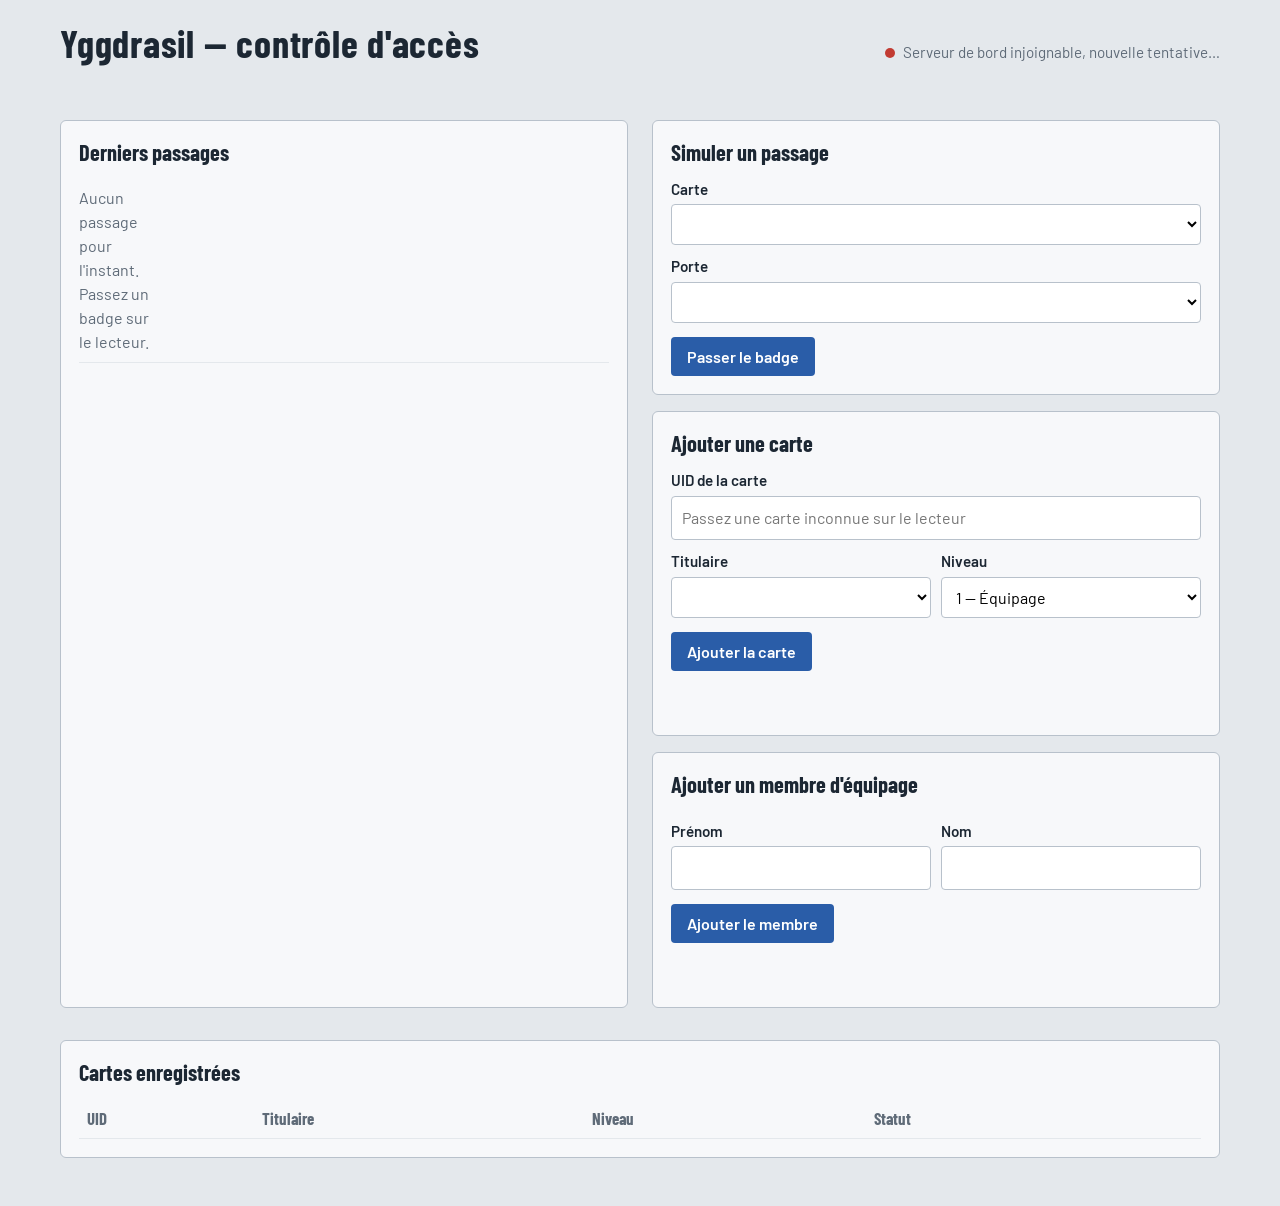
==== api/static/index.html @ 695cb859 "V1 contrôle d'accès : API, interface web, BDD, firmware ESP32 et README" ====
<!DOCTYPE html>
<html lang="fr">
<head>
<meta charset="UTF-8">
<meta name="viewport" content="width=device-width, initial-scale=1">
<title>Yggdrasil — Contrôle d'accès</title>
<link rel="preconnect" href="https://fonts.googleapis.com">
<link href="https://fonts.googleapis.com/css2?family=Barlow+Condensed:wght@500;700&family=Barlow:wght@400;500;600&display=swap" rel="stylesheet">
<style>
  /* Palette inspirée des cloisons d'un vaisseau : acier clair, marquages sombres */
  :root {
    --coque:   #E4E8EC;   /* fond */
    --panneau: #F7F8FA;   /* blocs */
    --encre:   #1C2733;   /* texte */
    --gris:    #5F6B78;   /* texte secondaire */
    --trait:   #B8C1CB;   /* bordures */
    --ok:      #2F8F5B;   /* accès autorisé */
    --ko:      #C23B32;   /* accès refusé */
    --accent:  #2A5DA8;   /* actions */
    --titre: "Barlow Condensed", "Arial Narrow", sans-serif;
    --texte: "Barlow", "Segoe UI", Roboto, sans-serif;
  }
  * { box-sizing: border-box; }
  body { margin: 0; background: var(--coque); color: var(--encre); font: 16px/1.5 var(--texte); }
  main { max-width: 1200px; margin: 0 auto; padding: 24px 20px 48px; }

  header { display: flex; justify-content: space-between; align-items: baseline; flex-wrap: wrap; gap: 8px; margin-bottom: 24px; }
  h1 { font: 700 2.4rem/1 var(--titre); margin: 0; letter-spacing: .02em; }
  h2 { font: 700 1.4rem/1.2 var(--titre); margin: 0 0 12px; }
  .liaison { color: var(--gris); font-size: .95rem; }
  .liaison::before { content: ""; display: inline-block; width: 10px; height: 10px; border-radius: 50%; margin-right: 8px; background: var(--ko); }
  .liaison.active::before { background: var(--ok); }

  /* ---- Les portes : l'élément central de la page ---- */
  .portes { display: grid; grid-template-columns: repeat(auto-fit, minmax(220px, 1fr)); gap: 16px; margin-bottom: 32px; }
  .porte {
    background: var(--panneau); border: 6px solid var(--trait); border-radius: 22px 22px 6px 6px;
    padding: 18px; min-height: 190px; display: flex; flex-direction: column;
    transition: border-color .2s, background-color .2s;
  }
  .porte .numero { font: 700 3.2rem/1 var(--titre); color: var(--trait); transition: color .2s; }
  .porte .nom { font: 700 1.3rem/1.2 var(--titre); margin-top: 6px; }
  .porte .zone { color: var(--gris); font-size: .95rem; }
  .porte .niveau { margin-top: auto; display: flex; gap: 6px; align-items: center; font-size: .9rem; color: var(--gris); }
  .pip { width: 12px; height: 12px; border: 2px solid var(--encre); border-radius: 2px; }
  .pip.plein { background: var(--encre); }
  .porte .message { min-height: 1.5em; font-weight: 600; margin-top: 8px; }
  .porte.ouverte { border-color: var(--ok); background: #E7F3EC; }
  .porte.ouverte .numero, .porte.ouverte .message { color: var(--ok); }
  .porte.refusee { border-color: var(--ko); background: #F8E6E4; }
  .porte.refusee .numero, .porte.refusee .message { color: var(--ko); }

  /* ---- Colonnes ---- */
  .colonnes { display: grid; grid-template-columns: 1fr 1fr; gap: 24px; margin-bottom: 32px; }
  @media (max-width: 800px) { .colonnes { grid-template-columns: 1fr; } }
  .bloc { background: var(--panneau); border: 1px solid var(--trait); border-radius: 6px; padding: 18px; }
  .bloc + .bloc { margin-top: 16px; }

  .flux { list-style: none; margin: 0; padding: 0; max-height: 420px; overflow-y: auto; }
  .flux li { display: grid; grid-template-columns: 70px 1fr; gap: 10px; padding: 8px 0; border-bottom: 1px solid var(--coque); }
  .flux .heure { color: var(--gris); font-variant-numeric: tabular-nums; }
  .flux .ok { color: var(--ok); font-weight: 600; }
  .flux .ko { color: var(--ko); font-weight: 600; }
  .vide { color: var(--gris); }

  label { display: block; font-weight: 600; font-size: .95rem; margin: 10px 0 4px; }
  input, select { width: 100%; padding: 9px 10px; font: inherit; border: 1px solid var(--trait); border-radius: 4px; background: #fff; }
  .ligne { display: grid; grid-template-columns: 1fr 1fr; gap: 10px; }
  button { margin-top: 14px; padding: 10px 16px; font: 600 1rem var(--texte); color: #fff; background: var(--accent); border: 0; border-radius: 4px; cursor: pointer; }
  button.secondaire { background: transparent; color: var(--accent); border: 1px solid var(--accent); margin: 0; padding: 5px 10px; font-size: .9rem; }
  button:focus-visible, input:focus-visible, select:focus-visible { outline: 3px solid var(--accent); outline-offset: 2px; }
  .nouvelle-carte { border-color: var(--accent); box-shadow: 0 0 0 3px #2A5DA833; }
  .retour { min-height: 1.5em; margin-top: 8px; font-size: .95rem; }

  table { width: 100%; border-collapse: collapse; }
  .tableau { overflow-x: auto; }
  th, td { text-align: left; padding: 10px 8px; border-bottom: 1px solid var(--coque); }
  th { font: 700 1.05rem var(--titre); color: var(--gris); }
  td.uid { font-variant-numeric: tabular-nums; letter-spacing: .05em; }
  .inactive { color: var(--ko); }

  @media (prefers-reduced-motion: reduce) { * { transition: none !important; } }
</style>
</head>
<body>
<main>
  <header>
    <h1>Yggdrasil — contrôle d'accès</h1>
    <span id="liaison" class="liaison">Liaison avec le serveur de bord…</span>
  </header>

  <section class="portes" id="portes" aria-label="Portes du vaisseau"></section>

  <div class="colonnes">
    <section class="bloc">
      <h2>Derniers passages</h2>
      <ul class="flux" id="flux"><li class="vide">Aucun passage pour l'instant. Passez un badge sur le lecteur.</li></ul>
    </section>

    <div>
      <section class="bloc">
        <h2>Simuler un passage</h2>
        <label for="sim-carte">Carte</label>
        <select id="sim-carte"></select>
        <label for="sim-porte">Porte</label>
        <select id="sim-porte"></select>
        <button id="btn-simuler">Passer le badge</button>
      </section>

      <section class="bloc" id="bloc-carte">
        <h2>Ajouter une carte</h2>
        <label for="carte-uid">UID de la carte</label>
        <input id="carte-uid" placeholder="Passez une carte inconnue sur le lecteur">
        <div class="ligne">
          <div>
            <label for="carte-user">Titulaire</label>
            <select id="carte-user"></select>
          </div>
          <div>
            <label for="carte-niveau">Niveau</label>
            <select id="carte-niveau">
              <option value="1">1 — Équipage</option>
              <option value="2">2 — Officier</option>
              <option value="3">3 — Commandement</option>
            </select>
          </div>
        </div>
        <button id="btn-carte">Ajouter la carte</button>
        <p class="retour" id="retour-carte"></p>
      </section>

      <section class="bloc">
        <h2>Ajouter un membre d'équipage</h2>
        <div class="ligne">
          <div><label for="user-prenom">Prénom</label><input id="user-prenom"></div>
          <div><label for="user-nom">Nom</label><input id="user-nom"></div>
        </div>
        <button id="btn-user">Ajouter le membre</button>
        <p class="retour" id="retour-user"></p>
      </section>
    </div>
  </div>

  <section class="bloc">
    <h2>Cartes enregistrées</h2>
    <div class="tableau">
      <table>
        <thead><tr><th>UID</th><th>Titulaire</th><th>Niveau</th><th>Statut</th><th></th></tr></thead>
        <tbody id="cartes"></tbody>
      </table>
    </div>
  </section>
</main>

<script>
// Traduction des motifs de refus renvoyés par l'API
const MOTIFS = {
  carte_inconnue: "Carte inconnue",
  carte_inactive: "Carte désactivée",
  niveau_insuffisant: "Niveau insuffisant",
};

const $ = (id) => document.getElementById(id);

// Évite d'injecter du HTML venant de la base (sécurité)
function esc(texte) {
  const div = document.createElement("div");
  div.textContent = texte ?? "";
  return div.innerHTML;
}

// Appel à l'API avec gestion des erreurs
async function api(url, options = {}) {
  const rep = await fetch(url, { headers: { "Content-Type": "application/json" }, ...options });
  const data = await rep.json().catch(() => ({}));
  if (!rep.ok) throw new Error(data.detail || "Erreur du serveur");
  return data;
}

// ---------------- Affichage ----------------
function afficherPortes(portes) {
  $("portes").innerHTML = portes.map((p) => {
    const pips = [1, 2, 3].map((n) => `<span class="pip ${n <= p.niveau_autorisation_requis ? "plein" : ""}"></span>`).join("");
    return `
      <article class="porte" id="porte-${p.id}">
        <span class="numero">${String(p.id).padStart(2, "0")}</span>
        <span class="nom">${esc(p.nom)}</span>
        <span class="zone">${esc(p.zone)}</span>
        <p class="message" aria-live="polite"></p>
        <span class="niveau">Niveau requis ${pips}</span>
      </article>`;
  }).join("");

  $("sim-porte").innerHTML = portes.map((p) => `<option value="${p.id}">${esc(p.nom)}</option>`).join("");
}

function afficherCartes(cartes) {
  $("cartes").innerHTML = cartes.length
    ? cartes.map((c) => `
      <tr>
        <td class="uid">${esc(c.uid)}</td>
        <td>${esc(c.prenom)} ${esc(c.nom)}</td>
        <td>${c.niveau}</td>
        <td class="${c.statut === "active" ? "" : "inactive"}">${c.statut === "active" ? "Active" : "Désactivée"}</td>
        <td><button class="secondaire" onclick="basculerCarte('${esc(c.uid)}', '${c.statut}')">
          ${c.statut === "active" ? "Désactiver" : "Réactiver"}</button></td>
      </tr>`).join("")
    : `<tr><td colspan="5" class="vide">Aucune carte. Passez un badge sur le lecteur pour l'enregistrer.</td></tr>`;

  $("sim-carte").innerHTML =
    cartes.map((c) => `<option value="${esc(c.uid)}">${esc(c.prenom)} ${esc(c.nom)} (niv. ${c.niveau})</option>`).join("") +
    `<option value="FFFFFFFF">Carte inconnue (test)</option>`;
}

function afficherUsers(users) {
  $("carte-user").innerHTML = users.map((u) => `<option value="${u.id}">${esc(u.prenom)} ${esc(u.nom)}</option>`).join("");
}

function ajouterAuFlux(ev) {
  const liste = $("flux");
  liste.querySelector(".vide")?.remove();
  const qui = ev.nom ? `${esc(ev.prenom)} ${esc(ev.nom)}` : `Carte ${esc(ev.uid)}`;
  const resultat = ev.autorise
    ? `<span class="ok">Entré</span>`
    : `<span class="ko">${MOTIFS[ev.motif] || "Refusé"}</span>`;
  const li = document.createElement("li");
  li.innerHTML = `<span class="heure">${ev.heure}</span><span>${qui} — ${esc(ev.porte)} : ${resultat}</span>`;
  liste.prepend(li);
}

// La porte passe au vert ou au rouge pendant 3 secondes
function animerPorte(ev) {
  const porte = $(`porte-${ev.porte_id}`);
  if (!porte) return;
  porte.classList.remove("ouverte", "refusee");
  porte.classList.add(ev.autorise ? "ouverte" : "refusee");
  porte.querySelector(".message").textContent = ev.autorise
    ? `Bienvenue ${ev.prenom} ${ev.nom}`
    : MOTIFS[ev.motif] || "Accès refusé";
  clearTimeout(porte.minuteur);
  porte.minuteur = setTimeout(() => {
    porte.classList.remove("ouverte", "refusee");
    porte.querySelector(".message").textContent = "";
  }, 3000);
}

// Une carte inconnue a été scannée : on prépare son enregistrement
function proposerNouvelleCarte(uid) {
  $("carte-uid").value = uid;
  $("bloc-carte").classList.add("nouvelle-carte");
  $("retour-carte").textContent = "Nouvelle carte détectée : choisissez son titulaire et son niveau.";
}

// ---------------- Chargement des données ----------------
async function charger() {
  const [portes, cartes, users, historique] = await Promise.all([
    api("/api/portes"), api("/api/cartes"), api("/api/users"), api("/api/historique"),
  ]);
  afficherPortes(portes);
  afficherCartes(cartes);
  afficherUsers(users);
  historique.slice().reverse().forEach(ajouterAuFlux);
}

async function rechargerCartes() {
  afficherCartes(await api("/api/cartes"));
}

// ---------------- Temps réel ----------------
function connecter() {
  const ws = new WebSocket(`ws://${location.host}/ws`);
  ws.onopen = () => { $("liaison").textContent = "Serveur de bord connecté"; $("liaison").classList.add("active"); };
  ws.onclose = () => {
    $("liaison").textContent = "Serveur de bord injoignable, nouvelle tentative…";
    $("liaison").classList.remove("active");
    setTimeout(connecter, 2000);
  };
  ws.onmessage = (message) => {
    const ev = JSON.parse(message.data);
    ajouterAuFlux(ev);
    animerPorte(ev);
    if (ev.motif === "carte_inconnue") proposerNouvelleCarte(ev.uid);
  };
}

// ---------------- Actions ----------------
$("btn-simuler").onclick = async () => {
  await api("/api/scan", {
    method: "POST",
    body: JSON.stringify({ uid: $("sim-carte").value, porte_id: Number($("sim-porte").value) }),
  });
  // Le résultat arrive par le WebSocket, comme pour un vrai badge
};

$("btn-carte").onclick = async () => {
  try {
    await api("/api/cartes", {
      method: "POST",
      body: JSON.stringify({
        uid: $("carte-uid").value.trim(),
        niveau: Number($("carte-niveau").value),
        id_user: Number($("carte-user").value),
      }),
    });
    $("retour-carte").textContent = "Carte ajoutée.";
    $("carte-uid").value = "";
    $("bloc-carte").classList.remove("nouvelle-carte");
    rechargerCartes();
  } catch (e) {
    $("retour-carte").textContent = e.message;
  }
};

$("btn-user").onclick = async () => {
  const prenom = $("user-prenom").value.trim();
  const nom = $("user-nom").value.trim();
  if (!prenom || !nom) { $("retour-user").textContent = "Renseignez le prénom et le nom."; return; }
  await api("/api/users", { method: "POST", body: JSON.stringify({ nom, prenom }) });
  $("retour-user").textContent = `${prenom} ${nom} ajouté à l'équipage.`;
  $("user-prenom").value = ""; $("user-nom").value = "";
  afficherUsers(await api("/api/users"));
};

async function basculerCarte(uid, statut) {
  await api(`/api/cartes/${uid}`, {
    method: "PATCH",
    body: JSON.stringify({ statut: statut === "active" ? "inactive" : "active" }),
  });
  rechargerCartes();
}

charger();
connecter();
</script>
</body>
</html>
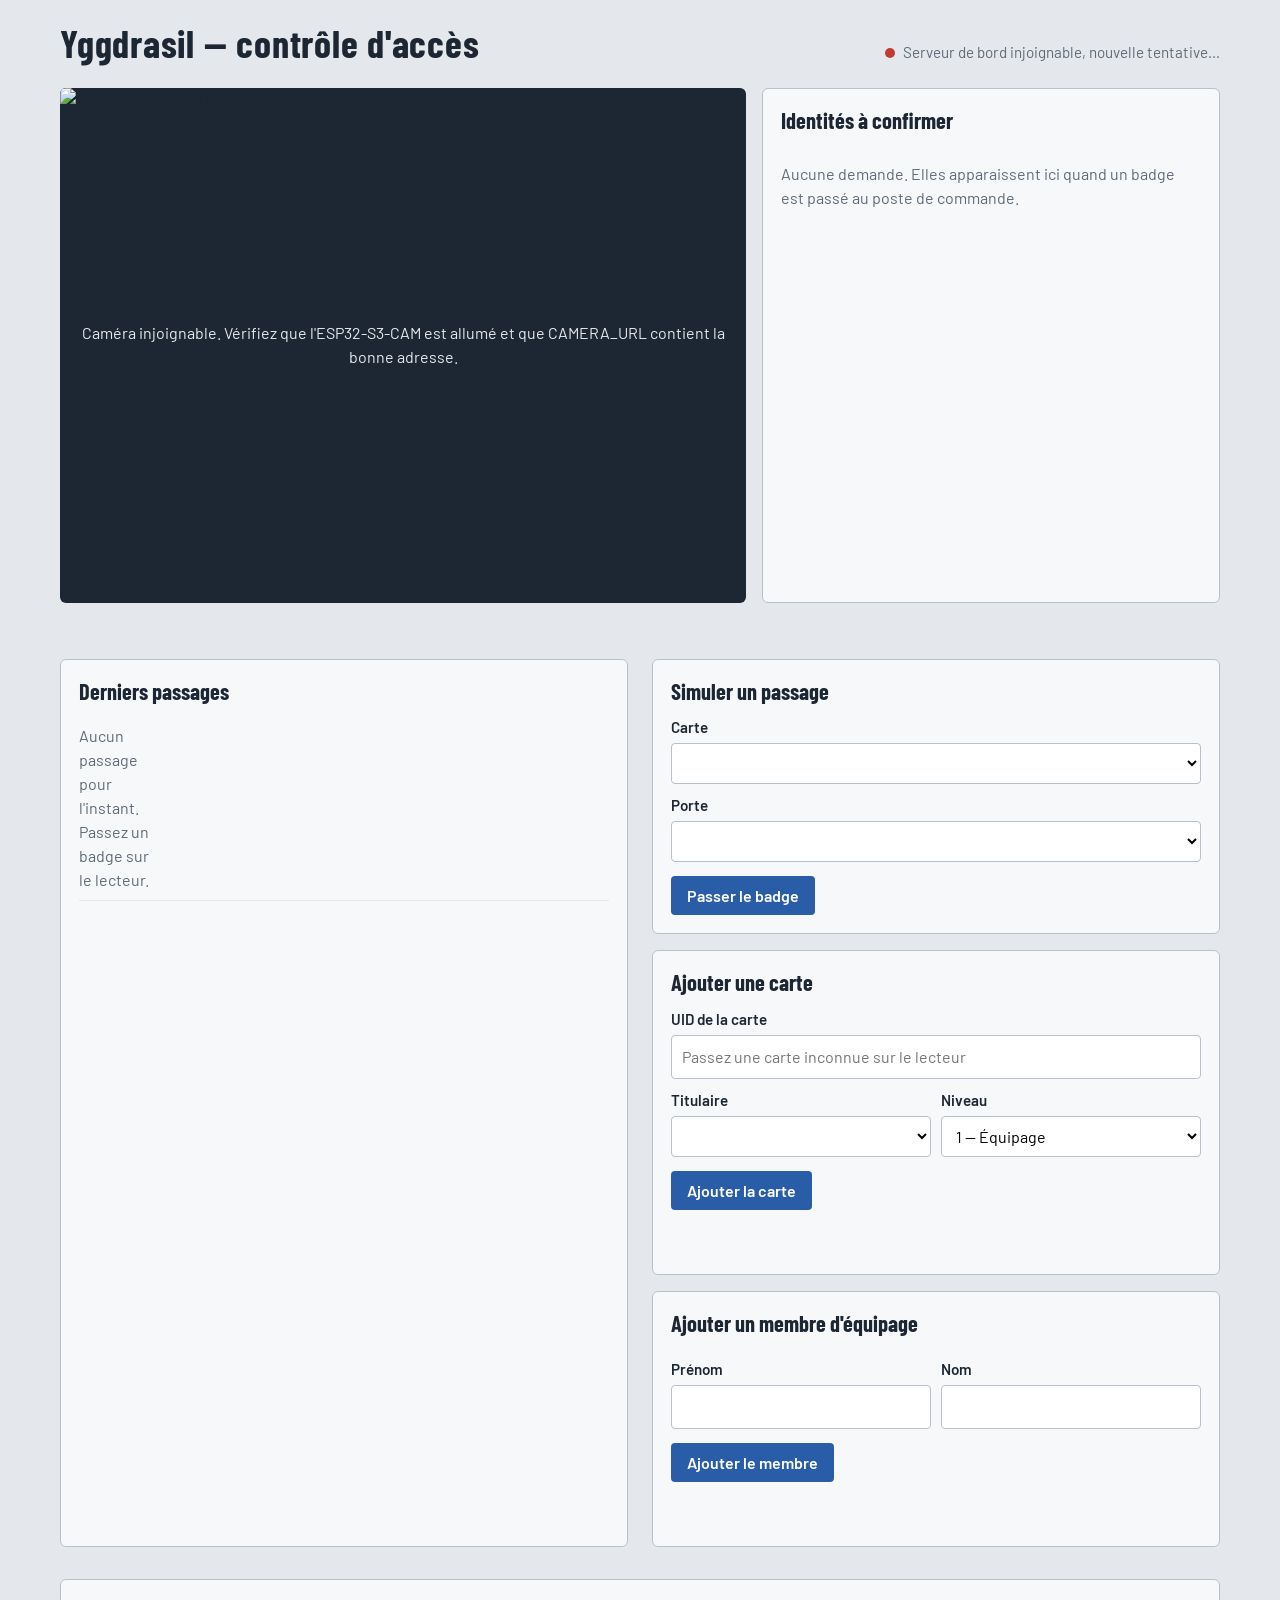
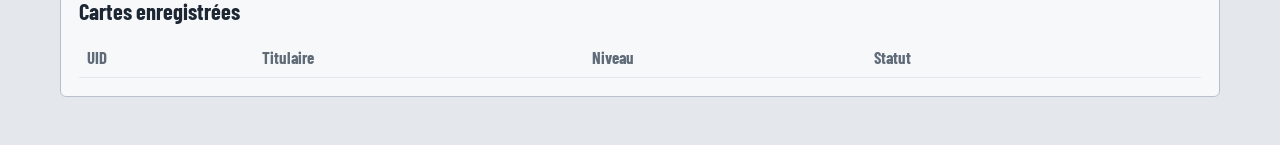
==== commit 6d81a454: "Validation manuelle au poste de commande, camera et delai de 30 s" ====
--- a/api/static/index.html
+++ b/api/static/index.html
@@ -50,6 +50,26 @@
   .porte.refusee { border-color: var(--ko); background: #F8E6E4; }
   .porte.refusee .numero, .porte.refusee .message { color: var(--ko); }
 
+  /* ---- Poste de vérification : caméra + demandes ---- */
+  .verification { display: grid; grid-template-columns: 3fr 2fr; gap: 16px; margin-bottom: 24px; }
+  @media (max-width: 800px) { .verification { grid-template-columns: 1fr; } }
+  .camera { position: relative; background: var(--encre); border-radius: 6px; overflow: hidden; aspect-ratio: 4 / 3; }
+  .camera img { width: 100%; height: 100%; object-fit: cover; display: block; }
+  .camera .hors-ligne { position: absolute; inset: 0; display: flex; align-items: center; justify-content: center;
+    text-align: center; padding: 20px; color: var(--coque); }
+  .camera .direct { position: absolute; top: 12px; left: 12px; padding: 2px 10px; border-radius: 4px;
+    background: var(--ko); color: #fff; font: 700 .9rem var(--titre); }
+  .demandes { display: flex; flex-direction: column; gap: 12px; }
+  .demande { border: 3px solid var(--accent); border-radius: 6px; padding: 14px; background: #fff; }
+  .demande .qui { font: 700 1.3rem/1.2 var(--titre); }
+  .demande .details { color: var(--gris); font-size: .95rem; }
+  .demande .choix { display: flex; gap: 10px; }
+  .demande .choix button { flex: 1; margin-top: 12px; }
+  button.valider { background: var(--ok); }
+  button.refuser { background: var(--ko); }
+  .porte.attente { border-color: var(--accent); }
+  .porte.attente .numero, .porte.attente .message { color: var(--accent); }
+
   /* ---- Colonnes ---- */
   .colonnes { display: grid; grid-template-columns: 1fr 1fr; gap: 24px; margin-bottom: 32px; }
   @media (max-width: 800px) { .colonnes { grid-template-columns: 1fr; } }
@@ -78,6 +98,7 @@
   th { font: 700 1.05rem var(--titre); color: var(--gris); }
   td.uid { font-variant-numeric: tabular-nums; letter-spacing: .05em; }
   .inactive { color: var(--ko); }
+  .niveau-carte { width: auto; padding: 4px 8px; }
 
   @media (prefers-reduced-motion: reduce) { * { transition: none !important; } }
 </style>
@@ -88,6 +109,18 @@
     <h1>Yggdrasil — contrôle d'accès</h1>
     <span id="liaison" class="liaison">Liaison avec le serveur de bord…</span>
   </header>
+
+  <div class="verification">
+    <section class="camera" aria-label="Caméra du poste de commande">
+      <img id="camera" alt="Vidéo en direct de la caméra">
+      <span class="direct" id="camera-direct" hidden>En direct</span>
+      <p class="hors-ligne" id="camera-hors-ligne">Caméra injoignable. Vérifiez que l'ESP32-S3-CAM est allumé et que CAMERA_URL contient la bonne adresse.</p>
+    </section>
+    <section class="bloc">
+      <h2>Identités à confirmer</h2>
+      <div class="demandes" id="demandes"><p class="vide">Aucune demande. Elles apparaissent ici quand un badge est passé au poste de commande.</p></div>
+    </section>
+  </div>
 
   <section class="portes" id="portes" aria-label="Portes du vaisseau"></section>
 
@@ -153,11 +186,16 @@
 </main>
 
 <script>
+// Adresse du flux vidéo de l'ESP32-S3-CAM (à adapter)
+const CAMERA_URL = "http://10.151.37.30:81/stream";
+
 // Traduction des motifs de refus renvoyés par l'API
 const MOTIFS = {
   carte_inconnue: "Carte inconnue",
   carte_inactive: "Carte désactivée",
   niveau_insuffisant: "Niveau insuffisant",
+  refuse_operateur: "Refusé par l'opérateur",
+  delai_depasse: "Délai de validation dépassé",
 };
 
 const $ = (id) => document.getElementById(id);
@@ -200,7 +238,12 @@
       <tr>
         <td class="uid">${esc(c.uid)}</td>
         <td>${esc(c.prenom)} ${esc(c.nom)}</td>
-        <td>${c.niveau}</td>
+        <td>
+          <select class="niveau-carte" aria-label="Niveau de la carte ${esc(c.uid)}"
+                  onchange="changerNiveau('${esc(c.uid)}', this.value)">
+            ${[1, 2, 3].map((n) => `<option value="${n}" ${n === c.niveau ? "selected" : ""}>${n}</option>`).join("")}
+          </select>
+        </td>
         <td class="${c.statut === "active" ? "" : "inactive"}">${c.statut === "active" ? "Active" : "Désactivée"}</td>
         <td><button class="secondaire" onclick="basculerCarte('${esc(c.uid)}', '${c.statut}')">
           ${c.statut === "active" ? "Désactiver" : "Réactiver"}</button></td>
@@ -232,7 +275,7 @@
 function animerPorte(ev) {
   const porte = $(`porte-${ev.porte_id}`);
   if (!porte) return;
-  porte.classList.remove("ouverte", "refusee");
+  porte.classList.remove("ouverte", "refusee", "attente");
   porte.classList.add(ev.autorise ? "ouverte" : "refusee");
   porte.querySelector(".message").textContent = ev.autorise
     ? `Bienvenue ${ev.prenom} ${ev.nom}`
@@ -244,6 +287,69 @@
   }, 3000);
 }
 
+// ---------------- Validation manuelle ----------------
+function afficherDemande(d) {
+  const liste = $("demandes");
+  liste.querySelector(".vide")?.remove();
+  const bloc = document.createElement("article");
+  bloc.className = "demande";
+  bloc.id = `demande-${d.id}`;
+  bloc.innerHTML = `
+    <span class="qui">${esc(d.prenom)} ${esc(d.nom)}</span>
+    <p class="details">${esc(d.porte)} · carte ${esc(d.uid)} · niveau ${d.niveau} · ${d.heure}</p>
+    <p class="details">Comparez le visage à la caméra avant de décider.
+      Refus automatique dans <strong class="compte">${d.restant}</strong> s.</p>
+    <div class="choix">
+      <button class="valider" onclick="decider(${d.id}, true)">Valider</button>
+      <button class="refuser" onclick="decider(${d.id}, false)">Refuser</button>
+    </div>`;
+  liste.append(bloc);
+
+  // Compte à rebours affiché (le refus automatique est décidé par l'API)
+  let restant = d.restant;
+  bloc.minuteur = setInterval(() => {
+    restant = Math.max(0, restant - 1);
+    bloc.querySelector(".compte").textContent = restant;
+  }, 1000);
+
+  // La porte concernée passe en attente
+  const porte = $(`porte-${d.porte_id}`);
+  if (porte) {
+    clearTimeout(porte.minuteur);
+    porte.classList.remove("ouverte", "refusee");
+    porte.classList.add("attente");
+    porte.querySelector(".message").textContent = `En attente : ${d.prenom} ${d.nom}`;
+  }
+}
+
+function retirerDemande(id) {
+  const bloc = $(`demande-${id}`);
+  if (bloc) { clearInterval(bloc.minuteur); bloc.remove(); }
+  if (!$("demandes").children.length) {
+    $("demandes").innerHTML = `<p class="vide">Aucune demande. Elles apparaissent ici quand un badge est passé au poste de commande.</p>`;
+  }
+}
+
+async function decider(id, valide) {
+  try {
+    await api(`/api/demandes/${id}/decision`, { method: "POST", body: JSON.stringify({ valide }) });
+  } catch (e) {
+    retirerDemande(id);  // déjà traitée ailleurs
+  }
+}
+
+// ---------------- Caméra ----------------
+function demarrerCamera() {
+  const img = $("camera");
+  img.onload = () => { $("camera-hors-ligne").hidden = true; $("camera-direct").hidden = false; };
+  img.onerror = () => {
+    $("camera-hors-ligne").hidden = false;
+    $("camera-direct").hidden = true;
+    setTimeout(() => { img.src = `${CAMERA_URL}?t=${Date.now()}`; }, 5000);  // nouvel essai
+  };
+  img.src = CAMERA_URL;
+}
+
 // Une carte inconnue a été scannée : on prépare son enregistrement
 function proposerNouvelleCarte(uid) {
   $("carte-uid").value = uid;
@@ -253,13 +359,14 @@
 
 // ---------------- Chargement des données ----------------
 async function charger() {
-  const [portes, cartes, users, historique] = await Promise.all([
-    api("/api/portes"), api("/api/cartes"), api("/api/users"), api("/api/historique"),
+  const [portes, cartes, users, historique, enAttente] = await Promise.all([
+    api("/api/portes"), api("/api/cartes"), api("/api/users"), api("/api/historique"), api("/api/demandes"),
   ]);
   afficherPortes(portes);
   afficherCartes(cartes);
   afficherUsers(users);
   historique.slice().reverse().forEach(ajouterAuFlux);
+  enAttente.forEach(afficherDemande);
 }
 
 async function rechargerCartes() {
@@ -277,6 +384,8 @@
   };
   ws.onmessage = (message) => {
     const ev = JSON.parse(message.data);
+    if (ev.type === "validation") return afficherDemande(ev);
+    if (ev.type === "validation_traitee") return retirerDemande(ev.id);
     ajouterAuFlux(ev);
     animerPorte(ev);
     if (ev.motif === "carte_inconnue") proposerNouvelleCarte(ev.uid);
@@ -321,6 +430,15 @@
   afficherUsers(await api("/api/users"));
 };
 
+// Changer le niveau d'une carte directement depuis le tableau
+async function changerNiveau(uid, niveau) {
+  await api(`/api/cartes/${uid}`, {
+    method: "PATCH",
+    body: JSON.stringify({ niveau: Number(niveau) }),
+  });
+  rechargerCartes();
+}
+
 async function basculerCarte(uid, statut) {
   await api(`/api/cartes/${uid}`, {
     method: "PATCH",
@@ -331,6 +449,7 @@
 
 charger();
 connecter();
+demarrerCamera();
 </script>
 </body>
 </html>
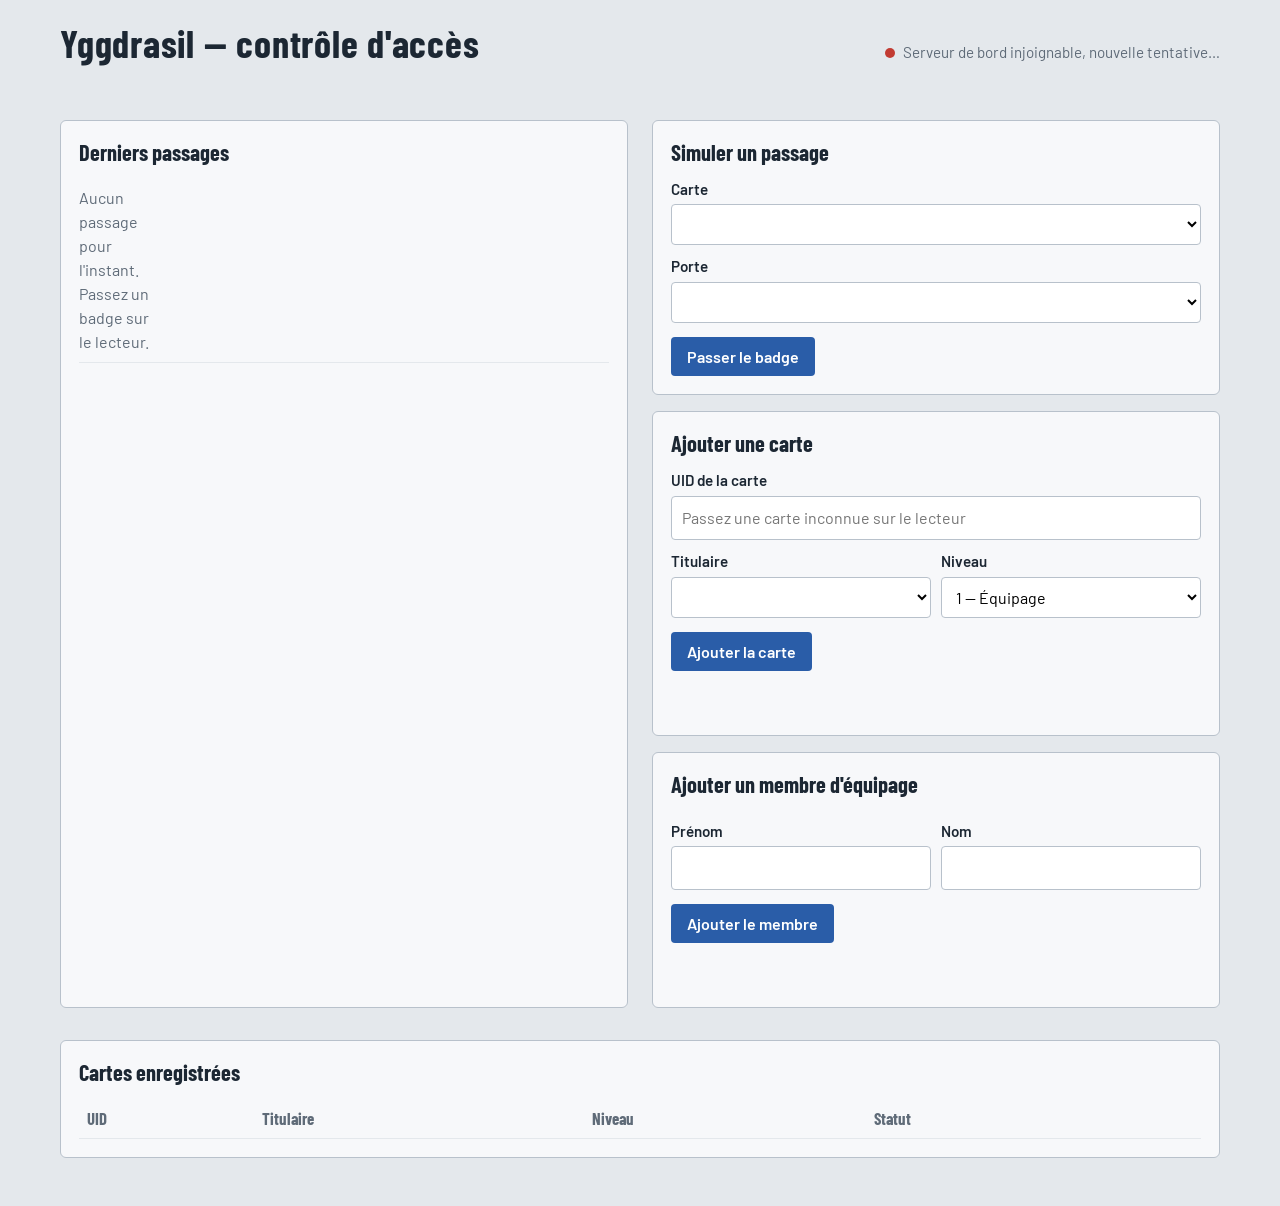
==== commit 299f55bd: "Téléchargement de code de Hamed pour integré mon code au siens." ====
--- a/api/static/index.html
+++ b/api/static/index.html
@@ -50,26 +50,6 @@
   .porte.refusee { border-color: var(--ko); background: #F8E6E4; }
   .porte.refusee .numero, .porte.refusee .message { color: var(--ko); }
 
-  /* ---- Poste de vérification : caméra + demandes ---- */
-  .verification { display: grid; grid-template-columns: 3fr 2fr; gap: 16px; margin-bottom: 24px; }
-  @media (max-width: 800px) { .verification { grid-template-columns: 1fr; } }
-  .camera { position: relative; background: var(--encre); border-radius: 6px; overflow: hidden; aspect-ratio: 4 / 3; }
-  .camera img { width: 100%; height: 100%; object-fit: cover; display: block; }
-  .camera .hors-ligne { position: absolute; inset: 0; display: flex; align-items: center; justify-content: center;
-    text-align: center; padding: 20px; color: var(--coque); }
-  .camera .direct { position: absolute; top: 12px; left: 12px; padding: 2px 10px; border-radius: 4px;
-    background: var(--ko); color: #fff; font: 700 .9rem var(--titre); }
-  .demandes { display: flex; flex-direction: column; gap: 12px; }
-  .demande { border: 3px solid var(--accent); border-radius: 6px; padding: 14px; background: #fff; }
-  .demande .qui { font: 700 1.3rem/1.2 var(--titre); }
-  .demande .details { color: var(--gris); font-size: .95rem; }
-  .demande .choix { display: flex; gap: 10px; }
-  .demande .choix button { flex: 1; margin-top: 12px; }
-  button.valider { background: var(--ok); }
-  button.refuser { background: var(--ko); }
-  .porte.attente { border-color: var(--accent); }
-  .porte.attente .numero, .porte.attente .message { color: var(--accent); }
-
   /* ---- Colonnes ---- */
   .colonnes { display: grid; grid-template-columns: 1fr 1fr; gap: 24px; margin-bottom: 32px; }
   @media (max-width: 800px) { .colonnes { grid-template-columns: 1fr; } }
@@ -98,7 +78,6 @@
   th { font: 700 1.05rem var(--titre); color: var(--gris); }
   td.uid { font-variant-numeric: tabular-nums; letter-spacing: .05em; }
   .inactive { color: var(--ko); }
-  .niveau-carte { width: auto; padding: 4px 8px; }
 
   @media (prefers-reduced-motion: reduce) { * { transition: none !important; } }
 </style>
@@ -109,18 +88,6 @@
     <h1>Yggdrasil — contrôle d'accès</h1>
     <span id="liaison" class="liaison">Liaison avec le serveur de bord…</span>
   </header>
-
-  <div class="verification">
-    <section class="camera" aria-label="Caméra du poste de commande">
-      <img id="camera" alt="Vidéo en direct de la caméra">
-      <span class="direct" id="camera-direct" hidden>En direct</span>
-      <p class="hors-ligne" id="camera-hors-ligne">Caméra injoignable. Vérifiez que l'ESP32-S3-CAM est allumé et que CAMERA_URL contient la bonne adresse.</p>
-    </section>
-    <section class="bloc">
-      <h2>Identités à confirmer</h2>
-      <div class="demandes" id="demandes"><p class="vide">Aucune demande. Elles apparaissent ici quand un badge est passé au poste de commande.</p></div>
-    </section>
-  </div>
 
   <section class="portes" id="portes" aria-label="Portes du vaisseau"></section>
 
@@ -186,16 +153,11 @@
 </main>
 
 <script>
-// Adresse du flux vidéo de l'ESP32-S3-CAM (à adapter)
-const CAMERA_URL = "http://10.151.37.30:81/stream";
-
 // Traduction des motifs de refus renvoyés par l'API
 const MOTIFS = {
   carte_inconnue: "Carte inconnue",
   carte_inactive: "Carte désactivée",
   niveau_insuffisant: "Niveau insuffisant",
-  refuse_operateur: "Refusé par l'opérateur",
-  delai_depasse: "Délai de validation dépassé",
 };
 
 const $ = (id) => document.getElementById(id);
@@ -238,12 +200,7 @@
       <tr>
         <td class="uid">${esc(c.uid)}</td>
         <td>${esc(c.prenom)} ${esc(c.nom)}</td>
-        <td>
-          <select class="niveau-carte" aria-label="Niveau de la carte ${esc(c.uid)}"
-                  onchange="changerNiveau('${esc(c.uid)}', this.value)">
-            ${[1, 2, 3].map((n) => `<option value="${n}" ${n === c.niveau ? "selected" : ""}>${n}</option>`).join("")}
-          </select>
-        </td>
+        <td>${c.niveau}</td>
         <td class="${c.statut === "active" ? "" : "inactive"}">${c.statut === "active" ? "Active" : "Désactivée"}</td>
         <td><button class="secondaire" onclick="basculerCarte('${esc(c.uid)}', '${c.statut}')">
           ${c.statut === "active" ? "Désactiver" : "Réactiver"}</button></td>
@@ -275,7 +232,7 @@
 function animerPorte(ev) {
   const porte = $(`porte-${ev.porte_id}`);
   if (!porte) return;
-  porte.classList.remove("ouverte", "refusee", "attente");
+  porte.classList.remove("ouverte", "refusee");
   porte.classList.add(ev.autorise ? "ouverte" : "refusee");
   porte.querySelector(".message").textContent = ev.autorise
     ? `Bienvenue ${ev.prenom} ${ev.nom}`
@@ -287,69 +244,6 @@
   }, 3000);
 }
 
-// ---------------- Validation manuelle ----------------
-function afficherDemande(d) {
-  const liste = $("demandes");
-  liste.querySelector(".vide")?.remove();
-  const bloc = document.createElement("article");
-  bloc.className = "demande";
-  bloc.id = `demande-${d.id}`;
-  bloc.innerHTML = `
-    <span class="qui">${esc(d.prenom)} ${esc(d.nom)}</span>
-    <p class="details">${esc(d.porte)} · carte ${esc(d.uid)} · niveau ${d.niveau} · ${d.heure}</p>
-    <p class="details">Comparez le visage à la caméra avant de décider.
-      Refus automatique dans <strong class="compte">${d.restant}</strong> s.</p>
-    <div class="choix">
-      <button class="valider" onclick="decider(${d.id}, true)">Valider</button>
-      <button class="refuser" onclick="decider(${d.id}, false)">Refuser</button>
-    </div>`;
-  liste.append(bloc);
-
-  // Compte à rebours affiché (le refus automatique est décidé par l'API)
-  let restant = d.restant;
-  bloc.minuteur = setInterval(() => {
-    restant = Math.max(0, restant - 1);
-    bloc.querySelector(".compte").textContent = restant;
-  }, 1000);
-
-  // La porte concernée passe en attente
-  const porte = $(`porte-${d.porte_id}`);
-  if (porte) {
-    clearTimeout(porte.minuteur);
-    porte.classList.remove("ouverte", "refusee");
-    porte.classList.add("attente");
-    porte.querySelector(".message").textContent = `En attente : ${d.prenom} ${d.nom}`;
-  }
-}
-
-function retirerDemande(id) {
-  const bloc = $(`demande-${id}`);
-  if (bloc) { clearInterval(bloc.minuteur); bloc.remove(); }
-  if (!$("demandes").children.length) {
-    $("demandes").innerHTML = `<p class="vide">Aucune demande. Elles apparaissent ici quand un badge est passé au poste de commande.</p>`;
-  }
-}
-
-async function decider(id, valide) {
-  try {
-    await api(`/api/demandes/${id}/decision`, { method: "POST", body: JSON.stringify({ valide }) });
-  } catch (e) {
-    retirerDemande(id);  // déjà traitée ailleurs
-  }
-}
-
-// ---------------- Caméra ----------------
-function demarrerCamera() {
-  const img = $("camera");
-  img.onload = () => { $("camera-hors-ligne").hidden = true; $("camera-direct").hidden = false; };
-  img.onerror = () => {
-    $("camera-hors-ligne").hidden = false;
-    $("camera-direct").hidden = true;
-    setTimeout(() => { img.src = `${CAMERA_URL}?t=${Date.now()}`; }, 5000);  // nouvel essai
-  };
-  img.src = CAMERA_URL;
-}
-
 // Une carte inconnue a été scannée : on prépare son enregistrement
 function proposerNouvelleCarte(uid) {
   $("carte-uid").value = uid;
@@ -359,14 +253,13 @@
 
 // ---------------- Chargement des données ----------------
 async function charger() {
-  const [portes, cartes, users, historique, enAttente] = await Promise.all([
-    api("/api/portes"), api("/api/cartes"), api("/api/users"), api("/api/historique"), api("/api/demandes"),
+  const [portes, cartes, users, historique] = await Promise.all([
+    api("/api/portes"), api("/api/cartes"), api("/api/users"), api("/api/historique"),
   ]);
   afficherPortes(portes);
   afficherCartes(cartes);
   afficherUsers(users);
   historique.slice().reverse().forEach(ajouterAuFlux);
-  enAttente.forEach(afficherDemande);
 }
 
 async function rechargerCartes() {
@@ -384,8 +277,6 @@
   };
   ws.onmessage = (message) => {
     const ev = JSON.parse(message.data);
-    if (ev.type === "validation") return afficherDemande(ev);
-    if (ev.type === "validation_traitee") return retirerDemande(ev.id);
     ajouterAuFlux(ev);
     animerPorte(ev);
     if (ev.motif === "carte_inconnue") proposerNouvelleCarte(ev.uid);
@@ -430,15 +321,6 @@
   afficherUsers(await api("/api/users"));
 };
 
-// Changer le niveau d'une carte directement depuis le tableau
-async function changerNiveau(uid, niveau) {
-  await api(`/api/cartes/${uid}`, {
-    method: "PATCH",
-    body: JSON.stringify({ niveau: Number(niveau) }),
-  });
-  rechargerCartes();
-}
-
 async function basculerCarte(uid, statut) {
   await api(`/api/cartes/${uid}`, {
     method: "PATCH",
@@ -449,7 +331,6 @@
 
 charger();
 connecter();
-demarrerCamera();
 </script>
 </body>
 </html>
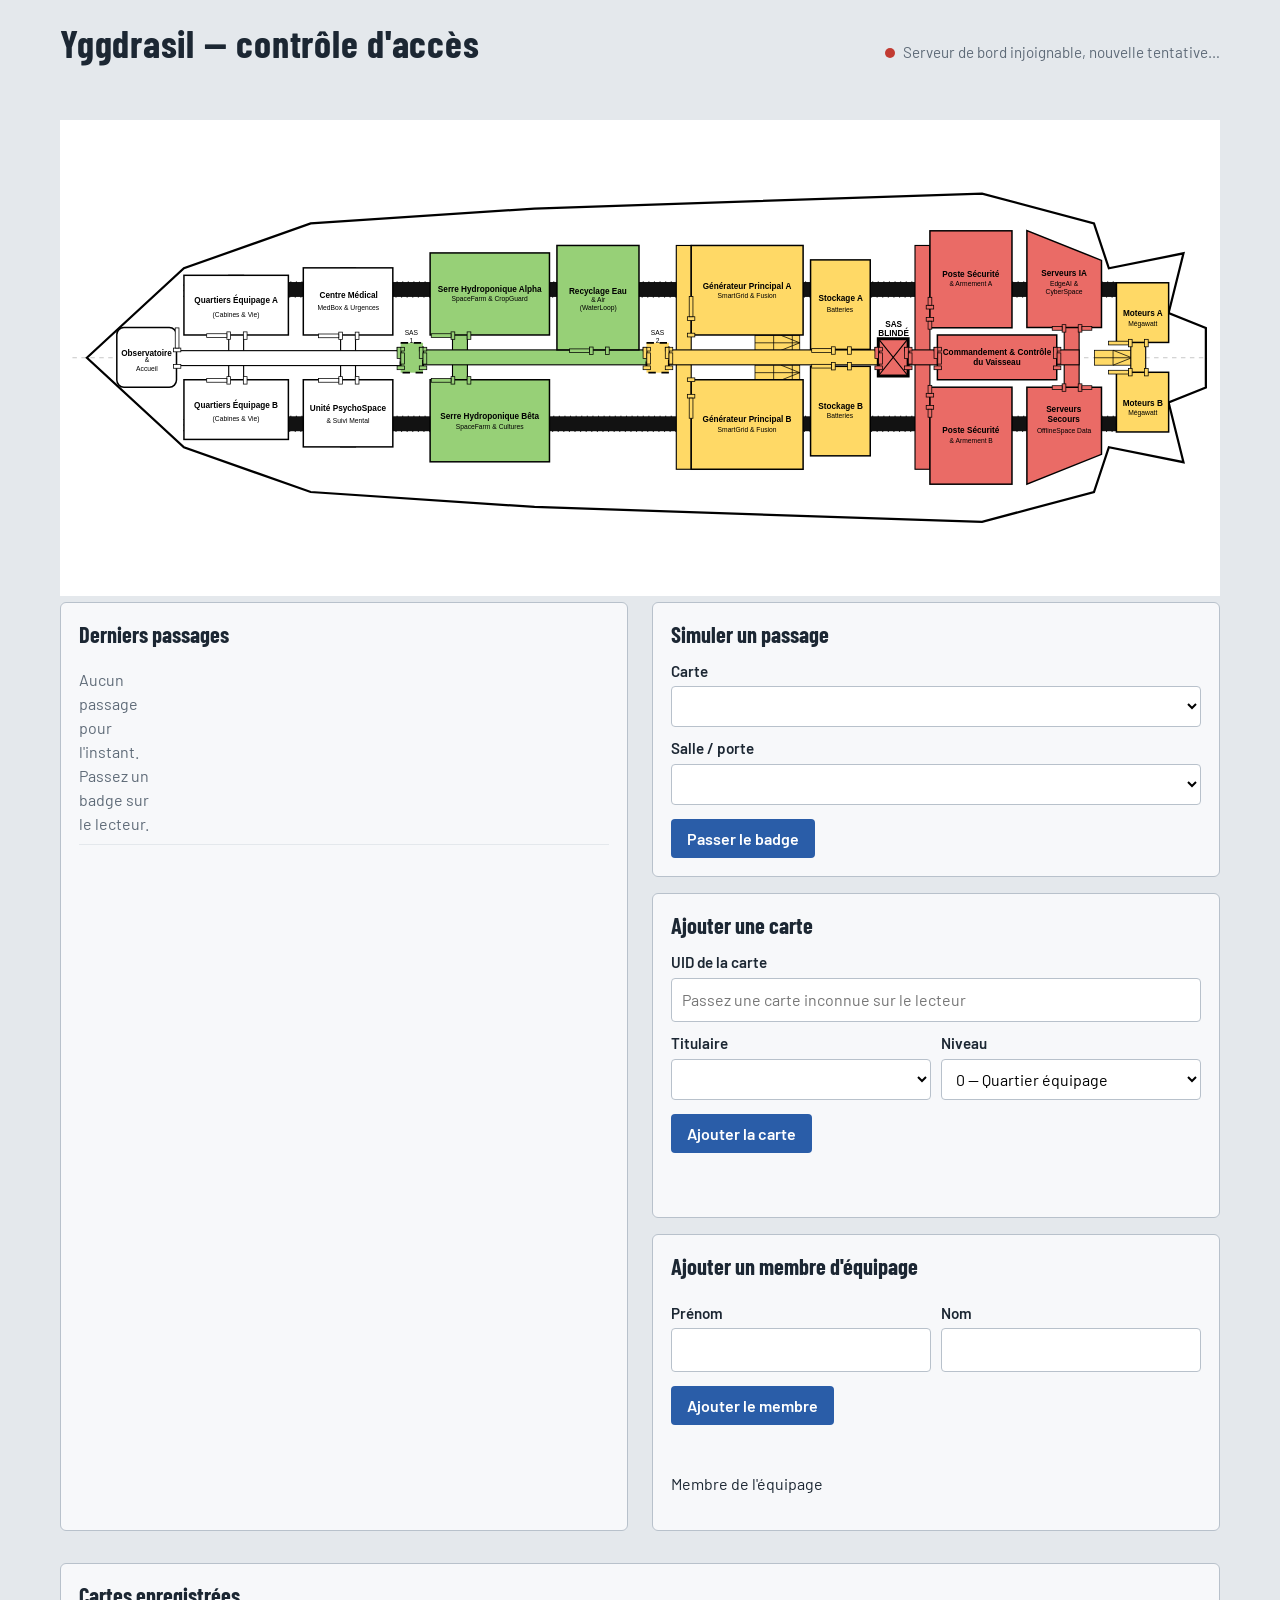
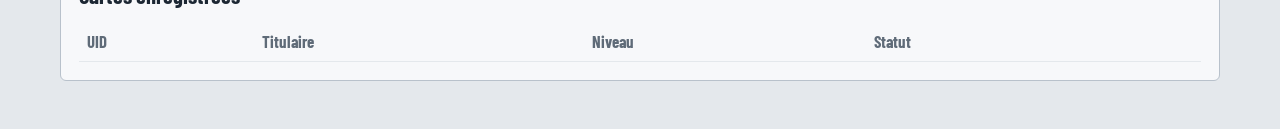
==== commit 44879aa6: "Integration de plan au v1 de Hamed, modification du simulateur de passage, modification de l'histori" ====
--- a/api/static/index.html
+++ b/api/static/index.html
@@ -1,202 +1,2387 @@
 <!DOCTYPE html>
 <html lang="fr">
+
 <head>
-<meta charset="UTF-8">
-<meta name="viewport" content="width=device-width, initial-scale=1">
-<title>Yggdrasil — Contrôle d'accès</title>
-<link rel="preconnect" href="https://fonts.googleapis.com">
-<link href="https://fonts.googleapis.com/css2?family=Barlow+Condensed:wght@500;700&family=Barlow:wght@400;500;600&display=swap" rel="stylesheet">
-<style>
-  /* Palette inspirée des cloisons d'un vaisseau : acier clair, marquages sombres */
-  :root {
-    --coque:   #E4E8EC;   /* fond */
-    --panneau: #F7F8FA;   /* blocs */
-    --encre:   #1C2733;   /* texte */
-    --gris:    #5F6B78;   /* texte secondaire */
-    --trait:   #B8C1CB;   /* bordures */
-    --ok:      #2F8F5B;   /* accès autorisé */
-    --ko:      #C23B32;   /* accès refusé */
-    --accent:  #2A5DA8;   /* actions */
-    --titre: "Barlow Condensed", "Arial Narrow", sans-serif;
-    --texte: "Barlow", "Segoe UI", Roboto, sans-serif;
-  }
-  * { box-sizing: border-box; }
-  body { margin: 0; background: var(--coque); color: var(--encre); font: 16px/1.5 var(--texte); }
-  main { max-width: 1200px; margin: 0 auto; padding: 24px 20px 48px; }
-
-  header { display: flex; justify-content: space-between; align-items: baseline; flex-wrap: wrap; gap: 8px; margin-bottom: 24px; }
-  h1 { font: 700 2.4rem/1 var(--titre); margin: 0; letter-spacing: .02em; }
-  h2 { font: 700 1.4rem/1.2 var(--titre); margin: 0 0 12px; }
-  .liaison { color: var(--gris); font-size: .95rem; }
-  .liaison::before { content: ""; display: inline-block; width: 10px; height: 10px; border-radius: 50%; margin-right: 8px; background: var(--ko); }
-  .liaison.active::before { background: var(--ok); }
-
-  /* ---- Les portes : l'élément central de la page ---- */
-  .portes { display: grid; grid-template-columns: repeat(auto-fit, minmax(220px, 1fr)); gap: 16px; margin-bottom: 32px; }
-  .porte {
-    background: var(--panneau); border: 6px solid var(--trait); border-radius: 22px 22px 6px 6px;
-    padding: 18px; min-height: 190px; display: flex; flex-direction: column;
-    transition: border-color .2s, background-color .2s;
-  }
-  .porte .numero { font: 700 3.2rem/1 var(--titre); color: var(--trait); transition: color .2s; }
-  .porte .nom { font: 700 1.3rem/1.2 var(--titre); margin-top: 6px; }
-  .porte .zone { color: var(--gris); font-size: .95rem; }
-  .porte .niveau { margin-top: auto; display: flex; gap: 6px; align-items: center; font-size: .9rem; color: var(--gris); }
-  .pip { width: 12px; height: 12px; border: 2px solid var(--encre); border-radius: 2px; }
-  .pip.plein { background: var(--encre); }
-  .porte .message { min-height: 1.5em; font-weight: 600; margin-top: 8px; }
-  .porte.ouverte { border-color: var(--ok); background: #E7F3EC; }
-  .porte.ouverte .numero, .porte.ouverte .message { color: var(--ok); }
-  .porte.refusee { border-color: var(--ko); background: #F8E6E4; }
-  .porte.refusee .numero, .porte.refusee .message { color: var(--ko); }
-
-  /* ---- Colonnes ---- */
-  .colonnes { display: grid; grid-template-columns: 1fr 1fr; gap: 24px; margin-bottom: 32px; }
-  @media (max-width: 800px) { .colonnes { grid-template-columns: 1fr; } }
-  .bloc { background: var(--panneau); border: 1px solid var(--trait); border-radius: 6px; padding: 18px; }
-  .bloc + .bloc { margin-top: 16px; }
-
-  .flux { list-style: none; margin: 0; padding: 0; max-height: 420px; overflow-y: auto; }
-  .flux li { display: grid; grid-template-columns: 70px 1fr; gap: 10px; padding: 8px 0; border-bottom: 1px solid var(--coque); }
-  .flux .heure { color: var(--gris); font-variant-numeric: tabular-nums; }
-  .flux .ok { color: var(--ok); font-weight: 600; }
-  .flux .ko { color: var(--ko); font-weight: 600; }
-  .vide { color: var(--gris); }
-
-  label { display: block; font-weight: 600; font-size: .95rem; margin: 10px 0 4px; }
-  input, select { width: 100%; padding: 9px 10px; font: inherit; border: 1px solid var(--trait); border-radius: 4px; background: #fff; }
-  .ligne { display: grid; grid-template-columns: 1fr 1fr; gap: 10px; }
-  button { margin-top: 14px; padding: 10px 16px; font: 600 1rem var(--texte); color: #fff; background: var(--accent); border: 0; border-radius: 4px; cursor: pointer; }
-  button.secondaire { background: transparent; color: var(--accent); border: 1px solid var(--accent); margin: 0; padding: 5px 10px; font-size: .9rem; }
-  button:focus-visible, input:focus-visible, select:focus-visible { outline: 3px solid var(--accent); outline-offset: 2px; }
-  .nouvelle-carte { border-color: var(--accent); box-shadow: 0 0 0 3px #2A5DA833; }
-  .retour { min-height: 1.5em; margin-top: 8px; font-size: .95rem; }
-
-  table { width: 100%; border-collapse: collapse; }
-  .tableau { overflow-x: auto; }
-  th, td { text-align: left; padding: 10px 8px; border-bottom: 1px solid var(--coque); }
-  th { font: 700 1.05rem var(--titre); color: var(--gris); }
-  td.uid { font-variant-numeric: tabular-nums; letter-spacing: .05em; }
-  .inactive { color: var(--ko); }
-
-  @media (prefers-reduced-motion: reduce) { * { transition: none !important; } }
-</style>
+    <meta charset="UTF-8">
+    <meta name="viewport" content="width=device-width, initial-scale=1">
+    <title>Yggdrasil — Contrôle d'accès</title>
+    <link rel="preconnect" href="https://fonts.googleapis.com">
+    <link
+        href="https://fonts.googleapis.com/css2?family=Barlow+Condensed:wght@500;700&family=Barlow:wght@400;500;600&display=swap"
+        rel="stylesheet">
+    <link rel="stylesheet" href="styles.css">
+    <style>
+        /* Palette inspirée des cloisons d'un vaisseau : acier clair, marquages sombres */
+        :root {
+            --coque: #E4E8EC;
+            /* fond */
+            --panneau: #F7F8FA;
+            /* blocs */
+            --encre: #1C2733;
+            /* texte */
+            --gris: #5F6B78;
+            /* texte secondaire */
+            --trait: #B8C1CB;
+            /* bordures */
+            --ok: #2F8F5B;
+            /* accès autorisé */
+            --ko: #C23B32;
+            /* accès refusé */
+            --accent: #2A5DA8;
+            /* actions */
+            --titre: "Barlow Condensed", "Arial Narrow", sans-serif;
+            --texte: "Barlow", "Segoe UI", Roboto, sans-serif;
+        }
+
+        * {
+            box-sizing: border-box;
+        }
+
+        body {
+            margin: 0;
+            background: var(--coque);
+            color: var(--encre);
+            font: 16px/1.5 var(--texte);
+        }
+
+        main {
+            max-width: 1200px;
+            margin: 0 auto;
+            padding: 24px 20px 48px;
+        }
+
+        header {
+            display: flex;
+            justify-content: space-between;
+            align-items: baseline;
+            flex-wrap: wrap;
+            gap: 8px;
+            margin-bottom: 24px;
+        }
+
+        h1 {
+            font: 700 2.4rem/1 var(--titre);
+            margin: 0;
+            letter-spacing: .02em;
+        }
+
+        h2 {
+            font: 700 1.4rem/1.2 var(--titre);
+            margin: 0 0 12px;
+        }
+
+        .liaison {
+            color: var(--gris);
+            font-size: .95rem;
+        }
+
+        .liaison::before {
+            content: "";
+            display: inline-block;
+            width: 10px;
+            height: 10px;
+            border-radius: 50%;
+            margin-right: 8px;
+            background: var(--ko);
+        }
+
+        .liaison.active::before {
+            background: var(--ok);
+        }
+
+        /* ---- Les portes : l'élément central de la page ---- */
+        .portes {
+            display: grid;
+            grid-template-columns: repeat(auto-fit, minmax(220px, 1fr));
+            gap: 16px;
+            margin-bottom: 32px;
+        }
+
+        .porte {
+            background: var(--panneau);
+            border: 6px solid var(--trait);
+            border-radius: 22px 22px 6px 6px;
+            padding: 18px;
+            min-height: 190px;
+            display: flex;
+            flex-direction: column;
+            transition: border-color .2s, background-color .2s;
+        }
+
+        .porte .numero {
+            font: 700 3.2rem/1 var(--titre);
+            color: var(--trait);
+            transition: color .2s;
+        }
+
+        .porte .nom {
+            font: 700 1.3rem/1.2 var(--titre);
+            margin-top: 6px;
+        }
+
+        .porte .zone {
+            color: var(--gris);
+            font-size: .95rem;
+        }
+
+        .porte .niveau {
+            margin-top: auto;
+            display: flex;
+            gap: 6px;
+            align-items: center;
+            font-size: .9rem;
+            color: var(--gris);
+        }
+
+        .pip {
+            width: 12px;
+            height: 12px;
+            border: 2px solid var(--encre);
+            border-radius: 2px;
+        }
+
+        .pip.plein {
+            background: var(--encre);
+        }
+
+        .porte .message {
+            min-height: 1.5em;
+            font-weight: 600;
+            margin-top: 8px;
+        }
+
+        .porte.ouverte {
+            border-color: var(--ok);
+            background: #E7F3EC;
+        }
+
+        .porte.ouverte .numero,
+        .porte.ouverte .message {
+            color: var(--ok);
+        }
+
+        .porte.refusee {
+            border-color: var(--ko);
+            background: #F8E6E4;
+        }
+
+        .porte.refusee .numero,
+        .porte.refusee .message {
+            color: var(--ko);
+        }
+
+        /* ---- Colonnes ---- */
+        .colonnes {
+            display: grid;
+            grid-template-columns: 1fr 1fr;
+            gap: 24px;
+            margin-bottom: 32px;
+        }
+
+        @media (max-width: 800px) {
+            .colonnes {
+                grid-template-columns: 1fr;
+            }
+        }
+
+        .bloc {
+            background: var(--panneau);
+            border: 1px solid var(--trait);
+            border-radius: 6px;
+            padding: 18px;
+        }
+
+        .bloc+.bloc {
+            margin-top: 16px;
+        }
+
+        .flux {
+            list-style: none;
+            margin: 0;
+            padding: 0;
+            max-height: 420px;
+            overflow-y: auto;
+        }
+
+        .flux li {
+            display: grid;
+            grid-template-columns: 70px 1fr;
+            gap: 10px;
+            padding: 8px 0;
+            border-bottom: 1px solid var(--coque);
+        }
+
+        .flux .heure {
+            color: var(--gris);
+            font-variant-numeric: tabular-nums;
+        }
+
+        .flux .ok {
+            color: var(--ok);
+            font-weight: 600;
+        }
+
+        .flux .ko {
+            color: var(--ko);
+            font-weight: 600;
+        }
+
+        .vide {
+            color: var(--gris);
+        }
+
+        label {
+            display: block;
+            font-weight: 600;
+            font-size: .95rem;
+            margin: 10px 0 4px;
+        }
+
+        input,
+        select {
+            width: 100%;
+            padding: 9px 10px;
+            font: inherit;
+            border: 1px solid var(--trait);
+            border-radius: 4px;
+            background: #fff;
+        }
+
+        .ligne {
+            display: grid;
+            grid-template-columns: 1fr 1fr;
+            gap: 10px;
+        }
+
+        button {
+            margin-top: 14px;
+            padding: 10px 16px;
+            font: 600 1rem var(--texte);
+            color: #fff;
+            background: var(--accent);
+            border: 0;
+            border-radius: 4px;
+            cursor: pointer;
+        }
+
+        button.secondaire {
+            background: transparent;
+            color: var(--accent);
+            border: 1px solid var(--accent);
+            margin: 0;
+            padding: 5px 10px;
+            font-size: .9rem;
+        }
+
+        button:focus-visible,
+        input:focus-visible,
+        select:focus-visible {
+            outline: 3px solid var(--accent);
+            outline-offset: 2px;
+        }
+
+        .nouvelle-carte {
+            border-color: var(--accent);
+            box-shadow: 0 0 0 3px #2A5DA833;
+        }
+
+        .retour {
+            min-height: 1.5em;
+            margin-top: 8px;
+            font-size: .95rem;
+        }
+
+        table {
+            width: 100%;
+            border-collapse: collapse;
+        }
+
+        .tableau {
+            overflow-x: auto;
+        }
+
+        th,
+        td {
+            text-align: left;
+            padding: 10px 8px;
+            border-bottom: 1px solid var(--coque);
+        }
+
+        th {
+            font: 700 1.05rem var(--titre);
+            color: var(--gris);
+        }
+
+        td.uid {
+            font-variant-numeric: tabular-nums;
+            letter-spacing: .05em;
+        }
+
+        .inactive {
+            color: var(--ko);
+        }
+
+        .plan-vaisseau {
+            display: block;
+            width: 100%;
+            max-width: 1200px;
+            height: auto;
+            margin: 0 auto 24px;
+            background: #fff;
+            border-radius: 10px;
+        }
+
+        @media (prefers-reduced-motion: reduce) {
+            * {
+                transition: none !important;
+            }
+        }
+    </style>
 </head>
+
 <body>
-<main>
-  <header>
-    <h1>Yggdrasil — contrôle d'accès</h1>
-    <span id="liaison" class="liaison">Liaison avec le serveur de bord…</span>
-  </header>
-
-  <section class="portes" id="portes" aria-label="Portes du vaisseau"></section>
-
-  <div class="colonnes">
-    <section class="bloc">
-      <h2>Derniers passages</h2>
-      <ul class="flux" id="flux"><li class="vide">Aucun passage pour l'instant. Passez un badge sur le lecteur.</li></ul>
-    </section>
-
-    <div>
-      <section class="bloc">
-        <h2>Simuler un passage</h2>
-        <label for="sim-carte">Carte</label>
-        <select id="sim-carte"></select>
-        <label for="sim-porte">Porte</label>
-        <select id="sim-porte"></select>
-        <button id="btn-simuler">Passer le badge</button>
-      </section>
-
-      <section class="bloc" id="bloc-carte">
-        <h2>Ajouter une carte</h2>
-        <label for="carte-uid">UID de la carte</label>
-        <input id="carte-uid" placeholder="Passez une carte inconnue sur le lecteur">
-        <div class="ligne">
-          <div>
-            <label for="carte-user">Titulaire</label>
-            <select id="carte-user"></select>
-          </div>
-          <div>
-            <label for="carte-niveau">Niveau</label>
-            <select id="carte-niveau">
-              <option value="1">1 — Équipage</option>
-              <option value="2">2 — Officier</option>
-              <option value="3">3 — Commandement</option>
-            </select>
-          </div>
+    <main>
+        <header>
+            <h1>Yggdrasil — contrôle d'accès</h1>
+            <span id="liaison" class="liaison">Liaison avec le serveur de bord…</span>
+        </header>
+
+        <section class="portes" id="portes" aria-label="Portes du vaisseau"></section>
+
+        <svg xmlns="http://www.w3.org/2000/svg"
+            style="background: #ffffff; background-color: var(--ge-adaptive-bg, #ffffff); color-scheme: light dark;"
+            xmlns:xlink="http://www.w3.org/1999/xlink" version="1.1" width=100% height="476px" max-width=100%
+            viewBox="0 0 1555 476" id="ge-svg-u0HuUsPlfEeWURJFIqtb"
+            content="&lt;mxfile host=&quot;app.diagrams.net&quot; scale=&quot;1&quot; border=&quot;16&quot;&gt;&#10;  &lt;diagram name=&quot;gemini-svg&quot; id=&quot;lnaykXiaZ26lhLInqNQx&quot;&gt;&#10;    &lt;mxGraphModel dx=&quot;528&quot; dy=&quot;294&quot; grid=&quot;1&quot; gridSize=&quot;10&quot; guides=&quot;1&quot; tooltips=&quot;1&quot; connect=&quot;1&quot; arrows=&quot;1&quot; fold=&quot;1&quot; page=&quot;1&quot; pageScale=&quot;1&quot; pageWidth=&quot;1600&quot; pageHeight=&quot;1100&quot; math=&quot;0&quot; shadow=&quot;0&quot;&gt;&#10;      &lt;root&gt;&#10;        &lt;mxCell id=&quot;0&quot; /&gt;&#10;        &lt;mxCell id=&quot;1&quot; parent=&quot;0&quot; /&gt;&#10;        &lt;mxCell id=&quot;VkdG1OT0yFrOcc_wjVOb-60&quot; parent=&quot;1&quot; style=&quot;shape=stencil(lVTRdoMgDP0aXnOACMJz1/0HtXSyMvGoa7e/n46tdXK044VDcm9ObkICwV1fm9YSTq8EnwjnjNLxHO16YZu+tdUQnRfTOXPwNiL90IWzvbrj8BPjmtp2bpij3jW2Mm3ET94k4GtwTUS78N4cJxj3BHcHU51fouvbbs2UZbq9hcuk+yNGUfgV+hkd4uZ5jvwpy52vQJZ/+JxDiev8NIEGqtf5RcIvQIgNPQl/W7/O1KMZIOYUrNUyAVPA1EaAXLYUJaBcDxhHK+kRBc2yIsSDshNREkEWOWUrBornNLYsgZdZL7dddToasz78c/i0gEJkTfcDTcu2JkVXPvT2Zo2X++aenPdx8+f4ctNHV/ybcP8F);fillColor=#ffffff;strokeColor=#000000;strokeWidth=3.0;opacity=100;fillOpacity=100;strokeOpacity=100;&quot; value=&quot;&quot; vertex=&quot;1&quot;&gt;&#10;          &lt;mxGeometry height=&quot;440&quot; width=&quot;1500&quot; x=&quot;59.4&quot; y=&quot;80&quot; as=&quot;geometry&quot; /&gt;&#10;        &lt;/mxCell&gt;&#10;        &lt;mxCell id=&quot;VkdG1OT0yFrOcc_wjVOb-77&quot; edge=&quot;1&quot; parent=&quot;1&quot; style=&quot;rounded=0;startArrow=none;endArrow=none;html=1;strokeColor=#000000;strokeWidth=1.00;opacity=30;strokeOpacity=100;dashed=1;dashPattern=6 6;&quot; target=&quot;VkdG1OT0yFrOcc_wjVOb-76&quot; value=&quot;&quot;&gt;&#10;          &lt;mxGeometry relative=&quot;1&quot; as=&quot;geometry&quot;&gt;&#10;            &lt;mxPoint x=&quot;40&quot; y=&quot;300&quot; as=&quot;sourcePoint&quot; /&gt;&#10;            &lt;mxPoint x=&quot;1560&quot; y=&quot;300&quot; as=&quot;targetPoint&quot; /&gt;&#10;          &lt;/mxGeometry&gt;&#10;        &lt;/mxCell&gt;&#10;        &lt;mxCell id=&quot;VkdG1OT0yFrOcc_wjVOb-73&quot; parent=&quot;1&quot; style=&quot;verticalLabelPosition=bottom;html=1;verticalAlign=top;align=center;shape=mxgraph.floorplan.stairs;fillColor=#FFD966;&quot; value=&quot;&quot; vertex=&quot;1&quot;&gt;&#10;          &lt;mxGeometry height=&quot;20&quot; width=&quot;60&quot; x=&quot;955&quot; y=&quot;270&quot; as=&quot;geometry&quot; /&gt;&#10;        &lt;/mxCell&gt;&#10;        &lt;mxCell id=&quot;VkdG1OT0yFrOcc_wjVOb-72&quot; parent=&quot;1&quot; style=&quot;verticalLabelPosition=bottom;html=1;verticalAlign=top;align=center;shape=mxgraph.floorplan.stairs;fillColor=#FFD966;&quot; value=&quot;&quot; vertex=&quot;1&quot;&gt;&#10;          &lt;mxGeometry height=&quot;20&quot; width=&quot;60&quot; x=&quot;955&quot; y=&quot;310&quot; as=&quot;geometry&quot; /&gt;&#10;        &lt;/mxCell&gt;&#10;        &lt;mxCell id=&quot;VkdG1OT0yFrOcc_wjVOb-7&quot; parent=&quot;1&quot; style=&quot;rounded=0;whiteSpace=wrap;html=1;fillColor=light-dark(#121212,#FFFFFF);strokeColor=#000000;strokeWidth=1.5;opacity=100;fillOpacity=100;strokeOpacity=100;dashed=1;dashPattern=1 4;gradientColor=none;&quot; value=&quot;&quot; vertex=&quot;1&quot;&gt;&#10;          &lt;mxGeometry height=&quot;20&quot; width=&quot;1249.99&quot; x=&quot;190.01&quot; y=&quot;199&quot; as=&quot;geometry&quot; /&gt;&#10;        &lt;/mxCell&gt;&#10;        &lt;mxCell id=&quot;VkdG1OT0yFrOcc_wjVOb-6&quot; parent=&quot;1&quot; style=&quot;rounded=0;whiteSpace=wrap;html=1;strokeWidth=1.5;opacity=100;fillOpacity=100;strokeOpacity=100;dashed=1;dashPattern=1 4;fillStyle=auto;fillColor=light-dark(#121212,#FFFFFF);&quot; value=&quot;&quot; vertex=&quot;1&quot;&gt;&#10;          &lt;mxGeometry height=&quot;20&quot; width=&quot;1249.99&quot; x=&quot;190&quot; y=&quot;379&quot; as=&quot;geometry&quot; /&gt;&#10;        &lt;/mxCell&gt;&#10;        &lt;mxCell id=&quot;VkdG1OT0yFrOcc_wjVOb-240&quot; parent=&quot;1&quot; style=&quot;rounded=0;whiteSpace=wrap;html=1;fillColor=#ffffff;strokeColor=#000000;strokeWidth=1.5;opacity=100;fillOpacity=100;strokeOpacity=100;&quot; value=&quot;&quot; vertex=&quot;1&quot;&gt;&#10;          &lt;mxGeometry height=&quot;240&quot; width=&quot;20&quot; x=&quot;400&quot; y=&quot;180&quot; as=&quot;geometry&quot; /&gt;&#10;        &lt;/mxCell&gt;&#10;        &lt;mxCell id=&quot;VkdG1OT0yFrOcc_wjVOb-253&quot; parent=&quot;1&quot; style=&quot;rounded=0;whiteSpace=wrap;html=1;fillColor=#EA6B66;strokeColor=#000000;strokeWidth=1.5;opacity=100;fillOpacity=100;strokeOpacity=100;&quot; value=&quot;&quot; vertex=&quot;1&quot;&gt;&#10;          &lt;mxGeometry height=&quot;90&quot; width=&quot;20&quot; x=&quot;1370&quot; y=&quot;252.25&quot; as=&quot;geometry&quot; /&gt;&#10;        &lt;/mxCell&gt;&#10;        &lt;mxCell id=&quot;VkdG1OT0yFrOcc_wjVOb-61&quot; edge=&quot;1&quot; parent=&quot;1&quot; source=&quot;VkdG1OT0yFrOcc_wjVOb-76&quot; style=&quot;rounded=0;startArrow=none;endArrow=none;html=1;strokeColor=#000000;strokeWidth=1.00;opacity=30;strokeOpacity=100;dashed=1;dashPattern=6 6;&quot; value=&quot;&quot;&gt;&#10;          &lt;mxGeometry relative=&quot;1&quot; as=&quot;geometry&quot;&gt;&#10;            &lt;mxPoint x=&quot;40&quot; y=&quot;300&quot; as=&quot;sourcePoint&quot; /&gt;&#10;            &lt;mxPoint x=&quot;1560&quot; y=&quot;300&quot; as=&quot;targetPoint&quot; /&gt;&#10;          &lt;/mxGeometry&gt;&#10;        &lt;/mxCell&gt;&#10;        &lt;mxCell id=&quot;VkdG1OT0yFrOcc_wjVOb-63&quot; parent=&quot;1&quot; style=&quot;rounded=0;whiteSpace=wrap;html=1;fillColor=#ffffff;strokeColor=#000000;strokeWidth=1.5;opacity=100;fillOpacity=100;strokeOpacity=100;&quot; value=&quot;&quot; vertex=&quot;1&quot;&gt;&#10;          &lt;mxGeometry height=&quot;220&quot; width=&quot;20&quot; x=&quot;250&quot; y=&quot;190&quot; as=&quot;geometry&quot; /&gt;&#10;        &lt;/mxCell&gt;&#10;        &lt;mxCell id=&quot;VkdG1OT0yFrOcc_wjVOb-64&quot; parent=&quot;1&quot; style=&quot;rounded=0;whiteSpace=wrap;html=1;fillColor=#97D077;strokeColor=#000000;strokeWidth=1.5;opacity=100;fillOpacity=100;strokeOpacity=100;&quot; value=&quot;&quot; vertex=&quot;1&quot;&gt;&#10;          &lt;mxGeometry height=&quot;260&quot; width=&quot;20&quot; x=&quot;550&quot; y=&quot;170&quot; as=&quot;geometry&quot; /&gt;&#10;        &lt;/mxCell&gt;&#10;        &lt;object label=&quot;&quot; roomId=&quot;vert&quot; id=&quot;VkdG1OT0yFrOcc_wjVOb-69&quot;&gt;&#10;          &lt;mxCell parent=&quot;1&quot; style=&quot;rounded=0;whiteSpace=wrap;html=1;fillColor=#97D077;strokeColor=#000000;strokeWidth=1.5;opacity=100;fillOpacity=100;strokeOpacity=100;&quot; vertex=&quot;1&quot;&gt;&#10;            &lt;mxGeometry height=&quot;20&quot; width=&quot;300&quot; x=&quot;510&quot; y=&quot;290&quot; as=&quot;geometry&quot; /&gt;&#10;          &lt;/mxCell&gt;&#10;        &lt;/object&gt;&#10;        &lt;mxCell id=&quot;VkdG1OT0yFrOcc_wjVOb-65&quot; parent=&quot;1&quot; style=&quot;rounded=0;whiteSpace=wrap;html=1;fillColor=#FFD966;strokeColor=#000000;strokeWidth=1.5;opacity=100;fillOpacity=100;strokeOpacity=100;&quot; value=&quot;&quot; vertex=&quot;1&quot;&gt;&#10;          &lt;mxGeometry height=&quot;300&quot; width=&quot;20&quot; x=&quot;850&quot; y=&quot;150&quot; as=&quot;geometry&quot; /&gt;&#10;        &lt;/mxCell&gt;&#10;        &lt;object label=&quot;&quot; roomId=&quot;jaune&quot; id=&quot;VkdG1OT0yFrOcc_wjVOb-70&quot;&gt;&#10;          &lt;mxCell parent=&quot;1&quot; style=&quot;rounded=0;whiteSpace=wrap;html=1;fillColor=#FFD966;strokeColor=#000000;strokeWidth=1.5;opacity=100;fillOpacity=100;strokeOpacity=100;&quot; vertex=&quot;1&quot;&gt;&#10;            &lt;mxGeometry height=&quot;20&quot; width=&quot;281.2&quot; x=&quot;839.55&quot; y=&quot;290&quot; as=&quot;geometry&quot; /&gt;&#10;          &lt;/mxCell&gt;&#10;        &lt;/object&gt;&#10;        &lt;mxCell id=&quot;VkdG1OT0yFrOcc_wjVOb-66&quot; parent=&quot;1&quot; style=&quot;rounded=0;whiteSpace=wrap;html=1;fillColor=#EA6B66;strokeColor=#000000;strokeWidth=1.5;opacity=100;fillOpacity=100;strokeOpacity=100;&quot; value=&quot;&quot; vertex=&quot;1&quot;&gt;&#10;          &lt;mxGeometry height=&quot;300&quot; width=&quot;20&quot; x=&quot;1170&quot; y=&quot;150&quot; as=&quot;geometry&quot; /&gt;&#10;        &lt;/mxCell&gt;&#10;        &lt;mxCell id=&quot;VkdG1OT0yFrOcc_wjVOb-255&quot; edge=&quot;1&quot; parent=&quot;1&quot; source=&quot;VkdG1OT0yFrOcc_wjVOb-247&quot; style=&quot;edgeStyle=orthogonalEdgeStyle;rounded=0;orthogonalLoop=1;jettySize=auto;html=1;&quot; target=&quot;VkdG1OT0yFrOcc_wjVOb-239&quot; value=&quot;&quot;&gt;&#10;          &lt;mxGeometry relative=&quot;1&quot; as=&quot;geometry&quot; /&gt;&#10;        &lt;/mxCell&gt;&#10;        &lt;object label=&quot;&quot; roomId=&quot;blanc&quot; id=&quot;VkdG1OT0yFrOcc_wjVOb-62&quot;&gt;&#10;          &lt;mxCell parent=&quot;1&quot; style=&quot;rounded=0;whiteSpace=wrap;html=1;fillColor=#ffffff;strokeColor=#000000;strokeWidth=1.5;opacity=100;fillOpacity=100;strokeOpacity=100;&quot; vertex=&quot;1&quot;&gt;&#10;            &lt;mxGeometry height=&quot;20&quot; width=&quot;300&quot; x=&quot;180&quot; y=&quot;291&quot; as=&quot;geometry&quot; /&gt;&#10;          &lt;/mxCell&gt;&#10;        &lt;/object&gt;&#10;        &lt;object label=&quot;&quot; RoomId=&quot;Obsv&quot; id=&quot;VkdG1OT0yFrOcc_wjVOb-92&quot;&gt;&#10;          &lt;mxCell parent=&quot;1&quot; style=&quot;rounded=1;arcSize=12;whiteSpace=wrap;html=1;fillColor=#ffffff;strokeColor=#000000;strokeWidth=2.0;opacity=100;fillOpacity=100;strokeOpacity=100;&quot; vertex=&quot;1&quot;&gt;&#10;            &lt;mxGeometry height=&quot;80&quot; width=&quot;80&quot; x=&quot;100&quot; y=&quot;260&quot; as=&quot;geometry&quot; /&gt;&#10;          &lt;/mxCell&gt;&#10;        &lt;/object&gt;&#10;        &lt;mxCell id=&quot;VkdG1OT0yFrOcc_wjVOb-93&quot; parent=&quot;1&quot; style=&quot;text;html=1;strokeColor=none;fillColor=none;align=center;verticalAlign=middle;whiteSpace=wrap;rounded=0;fontSize=11.0;fontColor=#000000;fontFamily=Arial, sans-serif;opacity=100;fontStyle=1;&quot; value=&quot;Observatoire&quot; vertex=&quot;1&quot;&gt;&#10;          &lt;mxGeometry height=&quot;13.2&quot; width=&quot;67.77&quot; x=&quot;106.12&quot; y=&quot;288.65&quot; as=&quot;geometry&quot; /&gt;&#10;        &lt;/mxCell&gt;&#10;        &lt;mxCell id=&quot;VkdG1OT0yFrOcc_wjVOb-94&quot; parent=&quot;1&quot; style=&quot;text;html=1;strokeColor=none;fillColor=none;align=center;verticalAlign=middle;whiteSpace=wrap;rounded=0;fontSize=9.0;fontColor=#000000;fontFamily=Arial, sans-serif;opacity=100;fontStyle=0;&quot; value=&quot;&amp;amp; Accueil&quot; vertex=&quot;1&quot;&gt;&#10;          &lt;mxGeometry height=&quot;11&quot; width=&quot;36.97&quot; x=&quot;121.52&quot; y=&quot;304.35&quot; as=&quot;geometry&quot; /&gt;&#10;        &lt;/mxCell&gt;&#10;        &lt;object label=&quot;&quot; roomId=&quot;rouge&quot; id=&quot;VkdG1OT0yFrOcc_wjVOb-71&quot;&gt;&#10;          &lt;mxCell parent=&quot;1&quot; style=&quot;rounded=0;whiteSpace=wrap;html=1;fillColor=#EA6B66;strokeColor=#000000;strokeWidth=1.5;opacity=100;fillOpacity=100;strokeOpacity=100;&quot; vertex=&quot;1&quot;&gt;&#10;            &lt;mxGeometry height=&quot;20&quot; width=&quot;228.73&quot; x=&quot;1161.27&quot; y=&quot;290&quot; as=&quot;geometry&quot; /&gt;&#10;          &lt;/mxCell&gt;&#10;        &lt;/object&gt;&#10;        &lt;object label=&quot;&quot; RoomId=&quot;eqipA&quot; id=&quot;VkdG1OT0yFrOcc_wjVOb-95&quot;&gt;&#10;          &lt;mxCell parent=&quot;1&quot; style=&quot;rounded=0;whiteSpace=wrap;html=1;fillColor=#ffffff;strokeColor=#000000;strokeWidth=2.0;opacity=100;fillOpacity=100;strokeOpacity=100;&quot; vertex=&quot;1&quot;&gt;&#10;            &lt;mxGeometry height=&quot;80&quot; width=&quot;140&quot; x=&quot;190&quot; y=&quot;190&quot; as=&quot;geometry&quot; /&gt;&#10;          &lt;/mxCell&gt;&#10;        &lt;/object&gt;&#10;        &lt;mxCell id=&quot;VkdG1OT0yFrOcc_wjVOb-96&quot; parent=&quot;1&quot; style=&quot;text;html=1;strokeColor=none;fillColor=none;align=center;verticalAlign=middle;whiteSpace=wrap;rounded=0;fontSize=11.0;fontColor=#000000;fontFamily=Arial, sans-serif;opacity=100;fontStyle=1;&quot; value=&quot;Quartiers Équipage A&quot; vertex=&quot;1&quot;&gt;&#10;          &lt;mxGeometry height=&quot;13.2&quot; width=&quot;125.96&quot; x=&quot;197.01999999999998&quot; y=&quot;217.02&quot; as=&quot;geometry&quot; /&gt;&#10;        &lt;/mxCell&gt;&#10;        &lt;mxCell id=&quot;VkdG1OT0yFrOcc_wjVOb-97&quot; parent=&quot;1&quot; style=&quot;text;html=1;strokeColor=none;fillColor=none;align=center;verticalAlign=middle;whiteSpace=wrap;rounded=0;fontSize=9.0;fontColor=#000000;fontFamily=Arial, sans-serif;opacity=100;fontStyle=0;&quot; value=&quot;(Cabines &amp;amp; Vie)&quot; vertex=&quot;1&quot;&gt;&#10;          &lt;mxGeometry height=&quot;11&quot; width=&quot;80&quot; x=&quot;220&quot; y=&quot;237.67&quot; as=&quot;geometry&quot; /&gt;&#10;        &lt;/mxCell&gt;&#10;        &lt;object label=&quot;&quot; RoomId=&quot;meds&quot; id=&quot;VkdG1OT0yFrOcc_wjVOb-98&quot;&gt;&#10;          &lt;mxCell parent=&quot;1&quot; style=&quot;rounded=0;whiteSpace=wrap;html=1;fillColor=#ffffff;strokeColor=#000000;strokeWidth=2.0;opacity=100;fillOpacity=100;strokeOpacity=100;&quot; vertex=&quot;1&quot;&gt;&#10;            &lt;mxGeometry height=&quot;90&quot; width=&quot;120&quot; x=&quot;350&quot; y=&quot;180&quot; as=&quot;geometry&quot; /&gt;&#10;          &lt;/mxCell&gt;&#10;        &lt;/object&gt;&#10;        &lt;mxCell id=&quot;VkdG1OT0yFrOcc_wjVOb-99&quot; parent=&quot;1&quot; style=&quot;text;html=1;strokeColor=none;fillColor=none;align=center;verticalAlign=middle;whiteSpace=wrap;rounded=0;fontSize=11.0;fontColor=#000000;fontFamily=Arial, sans-serif;opacity=100;fontStyle=1;&quot; value=&quot;Centre Médical&quot; vertex=&quot;1&quot;&gt;&#10;          &lt;mxGeometry height=&quot;13.2&quot; width=&quot;101.91&quot; x=&quot;359.93&quot; y=&quot;210.65&quot; as=&quot;geometry&quot; /&gt;&#10;        &lt;/mxCell&gt;&#10;        &lt;mxCell id=&quot;VkdG1OT0yFrOcc_wjVOb-100&quot; parent=&quot;1&quot; style=&quot;text;html=1;strokeColor=none;fillColor=none;align=center;verticalAlign=middle;whiteSpace=wrap;rounded=0;fontSize=9.0;fontColor=#000000;fontFamily=Arial, sans-serif;opacity=100;fontStyle=0;&quot; value=&quot;MedBox &amp;amp; Urgences&quot; vertex=&quot;1&quot;&gt;&#10;          &lt;mxGeometry height=&quot;11&quot; width=&quot;90.91&quot; x=&quot;364.53999999999996&quot; y=&quot;227.35&quot; as=&quot;geometry&quot; /&gt;&#10;        &lt;/mxCell&gt;&#10;        &lt;object label=&quot;&quot; RoomId=&quot;eqipB&quot; id=&quot;VkdG1OT0yFrOcc_wjVOb-101&quot;&gt;&#10;          &lt;mxCell parent=&quot;1&quot; style=&quot;rounded=0;whiteSpace=wrap;html=1;fillColor=#ffffff;strokeColor=#000000;strokeWidth=2.0;opacity=100;fillOpacity=100;strokeOpacity=100;&quot; vertex=&quot;1&quot;&gt;&#10;            &lt;mxGeometry height=&quot;80&quot; width=&quot;140&quot; x=&quot;190&quot; y=&quot;330&quot; as=&quot;geometry&quot; /&gt;&#10;          &lt;/mxCell&gt;&#10;        &lt;/object&gt;&#10;        &lt;mxCell id=&quot;VkdG1OT0yFrOcc_wjVOb-102&quot; parent=&quot;1&quot; style=&quot;text;html=1;strokeColor=none;fillColor=none;align=center;verticalAlign=middle;whiteSpace=wrap;rounded=0;fontSize=11.0;fontColor=#000000;fontFamily=Arial, sans-serif;opacity=100;fontStyle=1;&quot; value=&quot;Quartiers Équipage B&quot; vertex=&quot;1&quot;&gt;&#10;          &lt;mxGeometry height=&quot;13.2&quot; width=&quot;120&quot; x=&quot;200&quot; y=&quot;357.9&quot; as=&quot;geometry&quot; /&gt;&#10;        &lt;/mxCell&gt;&#10;        &lt;mxCell id=&quot;VkdG1OT0yFrOcc_wjVOb-103&quot; parent=&quot;1&quot; style=&quot;text;html=1;strokeColor=none;fillColor=none;align=center;verticalAlign=middle;whiteSpace=wrap;rounded=0;fontSize=9.0;fontColor=#000000;fontFamily=Arial, sans-serif;opacity=100;fontStyle=0;&quot; value=&quot;(Cabines &amp;amp; Vie)&quot; vertex=&quot;1&quot;&gt;&#10;          &lt;mxGeometry height=&quot;11&quot; width=&quot;80&quot; x=&quot;220&quot; y=&quot;376.25&quot; as=&quot;geometry&quot; /&gt;&#10;        &lt;/mxCell&gt;&#10;        &lt;object label=&quot;&quot; RoomId=&quot;psych&quot; id=&quot;VkdG1OT0yFrOcc_wjVOb-104&quot;&gt;&#10;          &lt;mxCell parent=&quot;1&quot; style=&quot;rounded=0;whiteSpace=wrap;html=1;fillColor=#ffffff;strokeColor=#000000;strokeWidth=2.0;opacity=100;fillOpacity=100;strokeOpacity=100;&quot; vertex=&quot;1&quot;&gt;&#10;            &lt;mxGeometry height=&quot;90&quot; width=&quot;120&quot; x=&quot;350&quot; y=&quot;330&quot; as=&quot;geometry&quot; /&gt;&#10;          &lt;/mxCell&gt;&#10;        &lt;/object&gt;&#10;        &lt;mxCell id=&quot;VkdG1OT0yFrOcc_wjVOb-105&quot; parent=&quot;1&quot; style=&quot;text;html=1;strokeColor=none;fillColor=none;align=center;verticalAlign=middle;whiteSpace=wrap;rounded=0;fontSize=11.0;fontColor=#000000;fontFamily=Arial, sans-serif;opacity=100;fontStyle=1;&quot; value=&quot;Unité PsychoSpace&quot; vertex=&quot;1&quot;&gt;&#10;          &lt;mxGeometry height=&quot;13.2&quot; width=&quot;111.92&quot; x=&quot;354.03&quot; y=&quot;362&quot; as=&quot;geometry&quot; /&gt;&#10;        &lt;/mxCell&gt;&#10;        &lt;mxCell id=&quot;VkdG1OT0yFrOcc_wjVOb-106&quot; parent=&quot;1&quot; style=&quot;text;html=1;strokeColor=none;fillColor=none;align=center;verticalAlign=middle;whiteSpace=wrap;rounded=0;fontSize=9.0;fontColor=#000000;fontFamily=Arial, sans-serif;opacity=100;fontStyle=0;&quot; value=&quot;&amp;amp; Suivi Mental&quot; vertex=&quot;1&quot;&gt;&#10;          &lt;mxGeometry height=&quot;11&quot; width=&quot;67.77&quot; x=&quot;376.10999999999996&quot; y=&quot;379.05000000000007&quot; as=&quot;geometry&quot; /&gt;&#10;        &lt;/mxCell&gt;&#10;        &lt;object label=&quot;&quot; RoomId=&quot;sas1&quot; id=&quot;VkdG1OT0yFrOcc_wjVOb-107&quot;&gt;&#10;          &lt;mxCell parent=&quot;1&quot; style=&quot;rounded=0;whiteSpace=wrap;html=1;fillColor=#97D077;strokeColor=#000000;strokeWidth=2.5;opacity=100;fillOpacity=100;strokeOpacity=100;dashed=1;dashPattern=4 3;&quot; vertex=&quot;1&quot;&gt;&#10;            &lt;mxGeometry height=&quot;40&quot; width=&quot;30&quot; x=&quot;480&quot; y=&quot;280&quot; as=&quot;geometry&quot; /&gt;&#10;          &lt;/mxCell&gt;&#10;        &lt;/object&gt;&#10;        &lt;mxCell id=&quot;VkdG1OT0yFrOcc_wjVOb-108&quot; parent=&quot;1&quot; style=&quot;text;html=1;strokeColor=none;fillColor=none;align=center;verticalAlign=middle;whiteSpace=wrap;rounded=0;fontSize=9.0;fontColor=#000000;fontFamily=Arial, sans-serif;opacity=100;fontStyle=0;&quot; value=&quot;SAS 1&quot; vertex=&quot;1&quot;&gt;&#10;          &lt;mxGeometry height=&quot;11&quot; width=&quot;25.5&quot; x=&quot;482.25&quot; y=&quot;267.35&quot; as=&quot;geometry&quot; /&gt;&#10;        &lt;/mxCell&gt;&#10;        &lt;object label=&quot;&quot; RoomId=&quot;serrA&quot; id=&quot;VkdG1OT0yFrOcc_wjVOb-139&quot;&gt;&#10;          &lt;mxCell parent=&quot;1&quot; style=&quot;rounded=0;whiteSpace=wrap;html=1;fillColor=#97D077;strokeColor=#000000;strokeWidth=2.0;opacity=100;fillOpacity=100;strokeOpacity=100;&quot; vertex=&quot;1&quot;&gt;&#10;            &lt;mxGeometry height=&quot;110&quot; width=&quot;160&quot; x=&quot;520&quot; y=&quot;160&quot; as=&quot;geometry&quot; /&gt;&#10;          &lt;/mxCell&gt;&#10;        &lt;/object&gt;&#10;        &lt;mxCell id=&quot;VkdG1OT0yFrOcc_wjVOb-140&quot; parent=&quot;1&quot; style=&quot;text;html=1;strokeColor=none;fillColor=none;align=center;verticalAlign=middle;whiteSpace=wrap;rounded=0;fontSize=11.0;fontColor=#000000;fontFamily=Arial, sans-serif;opacity=100;fontStyle=1;&quot; value=&quot;Serre Hydroponique Alpha&quot; vertex=&quot;1&quot;&gt;&#10;          &lt;mxGeometry height=&quot;13.2&quot; width=&quot;150&quot; x=&quot;525&quot; y=&quot;202.9&quot; as=&quot;geometry&quot; /&gt;&#10;        &lt;/mxCell&gt;&#10;        &lt;mxCell id=&quot;VkdG1OT0yFrOcc_wjVOb-141&quot; parent=&quot;1&quot; style=&quot;text;html=1;strokeColor=none;fillColor=none;align=center;verticalAlign=middle;whiteSpace=wrap;rounded=0;fontSize=9.0;fontColor=#000000;fontFamily=Arial, sans-serif;opacity=100;fontStyle=0;&quot; value=&quot;SpaceFarm &amp;amp; CropGuard&quot; vertex=&quot;1&quot;&gt;&#10;          &lt;mxGeometry height=&quot;11&quot; width=&quot;120&quot; x=&quot;540&quot; y=&quot;216.1&quot; as=&quot;geometry&quot; /&gt;&#10;        &lt;/mxCell&gt;&#10;        &lt;object label=&quot;&quot; RoomId=&quot;serrB&quot; id=&quot;VkdG1OT0yFrOcc_wjVOb-142&quot;&gt;&#10;          &lt;mxCell parent=&quot;1&quot; style=&quot;rounded=0;whiteSpace=wrap;html=1;fillColor=#97D077;strokeColor=#000000;strokeWidth=2.0;opacity=100;fillOpacity=100;strokeOpacity=100;&quot; vertex=&quot;1&quot;&gt;&#10;            &lt;mxGeometry height=&quot;110&quot; width=&quot;160&quot; x=&quot;520&quot; y=&quot;330&quot; as=&quot;geometry&quot; /&gt;&#10;          &lt;/mxCell&gt;&#10;        &lt;/object&gt;&#10;        &lt;mxCell id=&quot;VkdG1OT0yFrOcc_wjVOb-143&quot; parent=&quot;1&quot; style=&quot;text;html=1;strokeColor=none;fillColor=none;align=center;verticalAlign=middle;whiteSpace=wrap;rounded=0;fontSize=11.0;fontColor=#000000;fontFamily=Arial, sans-serif;opacity=100;fontStyle=1;&quot; value=&quot;Serre Hydroponique Bêta&quot; vertex=&quot;1&quot;&gt;&#10;          &lt;mxGeometry height=&quot;13.2&quot; width=&quot;140&quot; x=&quot;530&quot; y=&quot;373&quot; as=&quot;geometry&quot; /&gt;&#10;        &lt;/mxCell&gt;&#10;        &lt;mxCell id=&quot;VkdG1OT0yFrOcc_wjVOb-144&quot; parent=&quot;1&quot; style=&quot;text;html=1;strokeColor=none;fillColor=none;align=center;verticalAlign=middle;whiteSpace=wrap;rounded=0;fontSize=9.0;fontColor=#000000;fontFamily=Arial, sans-serif;opacity=100;fontStyle=0;&quot; value=&quot;SpaceFarm &amp;amp; Cultures&quot; vertex=&quot;1&quot;&gt;&#10;          &lt;mxGeometry height=&quot;11&quot; width=&quot;101.98&quot; x=&quot;549.01&quot; y=&quot;387.25&quot; as=&quot;geometry&quot; /&gt;&#10;        &lt;/mxCell&gt;&#10;        &lt;object label=&quot;&quot; RoomId=&quot;eau&quot; id=&quot;VkdG1OT0yFrOcc_wjVOb-145&quot;&gt;&#10;          &lt;mxCell parent=&quot;1&quot; style=&quot;rounded=0;whiteSpace=wrap;html=1;fillColor=#97D077;strokeColor=#000000;strokeWidth=2.0;opacity=100;fillOpacity=100;strokeOpacity=100;&quot; vertex=&quot;1&quot;&gt;&#10;            &lt;mxGeometry height=&quot;140&quot; width=&quot;110&quot; x=&quot;690&quot; y=&quot;150&quot; as=&quot;geometry&quot; /&gt;&#10;          &lt;/mxCell&gt;&#10;        &lt;/object&gt;&#10;        &lt;mxCell id=&quot;VkdG1OT0yFrOcc_wjVOb-146&quot; parent=&quot;1&quot; style=&quot;text;html=1;strokeColor=none;fillColor=none;align=center;verticalAlign=middle;whiteSpace=wrap;rounded=0;fontSize=11.0;fontColor=#000000;fontFamily=Arial, sans-serif;opacity=100;fontStyle=1;&quot; value=&quot;Recyclage Eau&quot; vertex=&quot;1&quot;&gt;&#10;          &lt;mxGeometry height=&quot;13.2&quot; width=&quot;101.91&quot; x=&quot;694.0500000000001&quot; y=&quot;205.16999999999996&quot; as=&quot;geometry&quot; /&gt;&#10;        &lt;/mxCell&gt;&#10;        &lt;mxCell id=&quot;VkdG1OT0yFrOcc_wjVOb-147&quot; parent=&quot;1&quot; style=&quot;text;html=1;strokeColor=none;fillColor=none;align=center;verticalAlign=middle;whiteSpace=wrap;rounded=0;fontSize=9.0;fontColor=#000000;fontFamily=Arial, sans-serif;opacity=100;fontStyle=0;&quot; value=&quot;&amp;amp; Air (WaterLoop)&quot; vertex=&quot;1&quot;&gt;&#10;          &lt;mxGeometry height=&quot;11&quot; width=&quot;71.08&quot; x=&quot;709.47&quot; y=&quot;223.82&quot; as=&quot;geometry&quot; /&gt;&#10;        &lt;/mxCell&gt;&#10;        &lt;object label=&quot;&quot; RoomId=&quot;sas2&quot; id=&quot;VkdG1OT0yFrOcc_wjVOb-148&quot;&gt;&#10;          &lt;mxCell parent=&quot;1&quot; style=&quot;rounded=0;whiteSpace=wrap;html=1;fillColor=#FFD966;strokeColor=#000000;strokeWidth=2.5;opacity=100;fillOpacity=100;strokeOpacity=100;dashed=1;dashPattern=4 3;&quot; vertex=&quot;1&quot;&gt;&#10;            &lt;mxGeometry height=&quot;40&quot; width=&quot;30&quot; x=&quot;809.55&quot; y=&quot;280&quot; as=&quot;geometry&quot; /&gt;&#10;          &lt;/mxCell&gt;&#10;        &lt;/object&gt;&#10;        &lt;mxCell id=&quot;VkdG1OT0yFrOcc_wjVOb-149&quot; parent=&quot;1&quot; style=&quot;text;html=1;strokeColor=none;fillColor=none;align=center;verticalAlign=middle;whiteSpace=wrap;rounded=0;fontSize=9.0;fontColor=#000000;fontFamily=Arial, sans-serif;opacity=100;fontStyle=0;&quot; value=&quot;SAS 2&quot; vertex=&quot;1&quot;&gt;&#10;          &lt;mxGeometry height=&quot;11&quot; width=&quot;25.5&quot; x=&quot;812&quot; y=&quot;267.35&quot; as=&quot;geometry&quot; /&gt;&#10;        &lt;/mxCell&gt;&#10;        &lt;object label=&quot;&quot; RoomId=&quot;genA&quot; id=&quot;VkdG1OT0yFrOcc_wjVOb-180&quot;&gt;&#10;          &lt;mxCell parent=&quot;1&quot; style=&quot;rounded=0;whiteSpace=wrap;html=1;fillColor=#FFD966;strokeColor=#000000;strokeWidth=2.0;opacity=100;fillOpacity=100;strokeOpacity=100;&quot; vertex=&quot;1&quot;&gt;&#10;            &lt;mxGeometry height=&quot;120&quot; width=&quot;150&quot; x=&quot;870&quot; y=&quot;150&quot; as=&quot;geometry&quot; /&gt;&#10;          &lt;/mxCell&gt;&#10;        &lt;/object&gt;&#10;        &lt;mxCell id=&quot;VkdG1OT0yFrOcc_wjVOb-181&quot; parent=&quot;1&quot; style=&quot;text;html=1;strokeColor=none;fillColor=none;align=center;verticalAlign=middle;whiteSpace=wrap;rounded=0;fontSize=11.0;fontColor=#000000;fontFamily=Arial, sans-serif;opacity=100;fontStyle=1;&quot; value=&quot;Générateur Principal A&quot; vertex=&quot;1&quot;&gt;&#10;          &lt;mxGeometry height=&quot;13.2&quot; width=&quot;140&quot; x=&quot;875&quot; y=&quot;197.9&quot; as=&quot;geometry&quot; /&gt;&#10;        &lt;/mxCell&gt;&#10;        &lt;mxCell id=&quot;VkdG1OT0yFrOcc_wjVOb-182&quot; parent=&quot;1&quot; style=&quot;text;html=1;strokeColor=none;fillColor=none;align=center;verticalAlign=middle;whiteSpace=wrap;rounded=0;fontSize=9.0;fontColor=#000000;fontFamily=Arial, sans-serif;opacity=100;fontStyle=0;&quot; value=&quot;SmartGrid &amp;amp; Fusion&quot; vertex=&quot;1&quot;&gt;&#10;          &lt;mxGeometry height=&quot;11&quot; width=&quot;132.48&quot; x=&quot;878.76&quot; y=&quot;211.1&quot; as=&quot;geometry&quot; /&gt;&#10;        &lt;/mxCell&gt;&#10;        &lt;object label=&quot;&quot; RoomId=&quot;genB&quot; id=&quot;VkdG1OT0yFrOcc_wjVOb-183&quot;&gt;&#10;          &lt;mxCell parent=&quot;1&quot; style=&quot;rounded=0;whiteSpace=wrap;html=1;fillColor=#FFD966;strokeColor=#000000;strokeWidth=2.0;opacity=100;fillOpacity=100;strokeOpacity=100;&quot; vertex=&quot;1&quot;&gt;&#10;            &lt;mxGeometry height=&quot;120&quot; width=&quot;150&quot; x=&quot;870&quot; y=&quot;330&quot; as=&quot;geometry&quot; /&gt;&#10;          &lt;/mxCell&gt;&#10;        &lt;/object&gt;&#10;        &lt;mxCell id=&quot;VkdG1OT0yFrOcc_wjVOb-184&quot; parent=&quot;1&quot; style=&quot;text;html=1;strokeColor=none;fillColor=none;align=center;verticalAlign=middle;whiteSpace=wrap;rounded=0;fontSize=11.0;fontColor=#000000;fontFamily=Arial, sans-serif;opacity=100;fontStyle=1;&quot; value=&quot;Générateur Principal B&quot; vertex=&quot;1&quot;&gt;&#10;          &lt;mxGeometry height=&quot;13.2&quot; width=&quot;140&quot; x=&quot;875&quot; y=&quot;377.33&quot; as=&quot;geometry&quot; /&gt;&#10;        &lt;/mxCell&gt;&#10;        &lt;mxCell id=&quot;VkdG1OT0yFrOcc_wjVOb-185&quot; parent=&quot;1&quot; style=&quot;text;html=1;strokeColor=none;fillColor=none;align=center;verticalAlign=middle;whiteSpace=wrap;rounded=0;fontSize=9.0;fontColor=#000000;fontFamily=Arial, sans-serif;opacity=100;fontStyle=0;&quot; value=&quot;SmartGrid &amp;amp; Fusion&quot; vertex=&quot;1&quot;&gt;&#10;          &lt;mxGeometry height=&quot;11&quot; width=&quot;132.48&quot; x=&quot;878.76&quot; y=&quot;391.68&quot; as=&quot;geometry&quot; /&gt;&#10;        &lt;/mxCell&gt;&#10;        &lt;object label=&quot;&quot; RoomId=&quot;stokA&quot; id=&quot;VkdG1OT0yFrOcc_wjVOb-186&quot;&gt;&#10;          &lt;mxCell parent=&quot;1&quot; style=&quot;rounded=0;whiteSpace=wrap;html=1;fillColor=#FFD966;strokeColor=#000000;strokeWidth=2.0;opacity=100;fillOpacity=100;strokeOpacity=100;&quot; vertex=&quot;1&quot;&gt;&#10;            &lt;mxGeometry height=&quot;120&quot; width=&quot;80&quot; x=&quot;1030&quot; y=&quot;169.32&quot; as=&quot;geometry&quot; /&gt;&#10;          &lt;/mxCell&gt;&#10;        &lt;/object&gt;&#10;        &lt;mxCell id=&quot;VkdG1OT0yFrOcc_wjVOb-187&quot; parent=&quot;1&quot; style=&quot;text;html=1;strokeColor=none;fillColor=none;align=center;verticalAlign=middle;whiteSpace=wrap;rounded=0;fontSize=11.0;fontColor=#000000;fontFamily=Arial, sans-serif;opacity=100;fontStyle=1;&quot; value=&quot;Stockage A&quot; vertex=&quot;1&quot;&gt;&#10;          &lt;mxGeometry height=&quot;13.2&quot; width=&quot;66.55&quot; x=&quot;1036.73&quot; y=&quot;215&quot; as=&quot;geometry&quot; /&gt;&#10;        &lt;/mxCell&gt;&#10;        &lt;mxCell id=&quot;VkdG1OT0yFrOcc_wjVOb-188&quot; parent=&quot;1&quot; style=&quot;text;html=1;strokeColor=none;fillColor=none;align=center;verticalAlign=middle;whiteSpace=wrap;rounded=0;fontSize=9.0;fontColor=#000000;fontFamily=Arial, sans-serif;opacity=100;fontStyle=0;&quot; value=&quot;Batteries&quot; vertex=&quot;1&quot;&gt;&#10;          &lt;mxGeometry height=&quot;11&quot; width=&quot;35.47&quot; x=&quot;1052.27&quot; y=&quot;230.67000000000002&quot; as=&quot;geometry&quot; /&gt;&#10;        &lt;/mxCell&gt;&#10;        &lt;object label=&quot;&quot; RoomId=&quot;sasX&quot; id=&quot;VkdG1OT0yFrOcc_wjVOb-189&quot;&gt;&#10;          &lt;mxCell parent=&quot;1&quot; style=&quot;rounded=0;whiteSpace=wrap;html=1;fillColor=#EA6B66;strokeColor=#000000;strokeWidth=4.0;opacity=100;fillOpacity=100;strokeOpacity=100;&quot; vertex=&quot;1&quot;&gt;&#10;            &lt;mxGeometry height=&quot;50&quot; width=&quot;40&quot; x=&quot;1120.79&quot; y=&quot;275&quot; as=&quot;geometry&quot; /&gt;&#10;          &lt;/mxCell&gt;&#10;        &lt;/object&gt;&#10;        &lt;mxCell id=&quot;VkdG1OT0yFrOcc_wjVOb-190&quot; edge=&quot;1&quot; parent=&quot;1&quot; style=&quot;rounded=0;startArrow=none;endArrow=none;html=1;strokeColor=#000000;strokeWidth=1.50;opacity=100;strokeOpacity=100;&quot; value=&quot;&quot;&gt;&#10;          &lt;mxGeometry relative=&quot;1&quot; as=&quot;geometry&quot;&gt;&#10;            &lt;mxPoint x=&quot;1120.79&quot; y=&quot;275&quot; as=&quot;sourcePoint&quot; /&gt;&#10;            &lt;mxPoint x=&quot;1160.79&quot; y=&quot;325&quot; as=&quot;targetPoint&quot; /&gt;&#10;          &lt;/mxGeometry&gt;&#10;        &lt;/mxCell&gt;&#10;        &lt;mxCell id=&quot;VkdG1OT0yFrOcc_wjVOb-191&quot; edge=&quot;1&quot; parent=&quot;1&quot; style=&quot;rounded=0;startArrow=none;endArrow=none;html=1;strokeColor=#000000;strokeWidth=1.50;opacity=100;strokeOpacity=100;&quot; value=&quot;&quot;&gt;&#10;          &lt;mxGeometry relative=&quot;1&quot; as=&quot;geometry&quot;&gt;&#10;            &lt;mxPoint x=&quot;1120.79&quot; y=&quot;325&quot; as=&quot;sourcePoint&quot; /&gt;&#10;            &lt;mxPoint x=&quot;1160.79&quot; y=&quot;275&quot; as=&quot;targetPoint&quot; /&gt;&#10;          &lt;/mxGeometry&gt;&#10;        &lt;/mxCell&gt;&#10;        &lt;mxCell id=&quot;VkdG1OT0yFrOcc_wjVOb-192&quot; parent=&quot;1&quot; style=&quot;text;html=1;strokeColor=none;fillColor=none;align=center;verticalAlign=middle;whiteSpace=wrap;rounded=0;fontSize=11.0;fontColor=#000000;fontFamily=Arial, sans-serif;opacity=100;fontStyle=1;&quot; value=&quot;SAS BLINDÉ&quot; vertex=&quot;1&quot;&gt;&#10;          &lt;mxGeometry height=&quot;13.2&quot; width=&quot;66.55&quot; x=&quot;1107.52&quot; y=&quot;255.65&quot; as=&quot;geometry&quot; /&gt;&#10;        &lt;/mxCell&gt;&#10;        &lt;mxCell id=&quot;VkdG1OT0yFrOcc_wjVOb-76&quot; parent=&quot;1&quot; style=&quot;verticalLabelPosition=bottom;html=1;verticalAlign=top;align=center;shape=mxgraph.floorplan.stairs;fillColor=#FFD966;rotation=-180;direction=west;&quot; value=&quot;&quot; vertex=&quot;1&quot;&gt;&#10;          &lt;mxGeometry height=&quot;20&quot; width=&quot;20&quot; x=&quot;1410&quot; y=&quot;290&quot; as=&quot;geometry&quot; /&gt;&#10;        &lt;/mxCell&gt;&#10;        &lt;object label=&quot;&quot; RoomId=&quot;armA&quot; id=&quot;VkdG1OT0yFrOcc_wjVOb-220&quot;&gt;&#10;          &lt;mxCell parent=&quot;1&quot; style=&quot;rounded=0;whiteSpace=wrap;html=1;fillColor=#EA6B66;strokeColor=#000000;strokeWidth=2.0;opacity=100;fillOpacity=100;strokeOpacity=100;&quot; vertex=&quot;1&quot;&gt;&#10;            &lt;mxGeometry height=&quot;130&quot; width=&quot;110&quot; x=&quot;1190&quot; y=&quot;130.35&quot; as=&quot;geometry&quot; /&gt;&#10;          &lt;/mxCell&gt;&#10;        &lt;/object&gt;&#10;        &lt;mxCell id=&quot;VkdG1OT0yFrOcc_wjVOb-221&quot; parent=&quot;1&quot; style=&quot;text;html=1;strokeColor=none;fillColor=none;align=center;verticalAlign=middle;whiteSpace=wrap;rounded=0;fontSize=11.0;fontColor=#000000;fontFamily=Arial, sans-serif;opacity=100;fontStyle=1;&quot; value=&quot;Poste Sécurité&quot; vertex=&quot;1&quot;&gt;&#10;          &lt;mxGeometry height=&quot;13.2&quot; width=&quot;80&quot; x=&quot;1205&quot; y=&quot;183.59&quot; as=&quot;geometry&quot; /&gt;&#10;        &lt;/mxCell&gt;&#10;        &lt;mxCell id=&quot;VkdG1OT0yFrOcc_wjVOb-222&quot; parent=&quot;1&quot; style=&quot;text;html=1;strokeColor=none;fillColor=none;align=center;verticalAlign=middle;whiteSpace=wrap;rounded=0;fontSize=9.0;fontColor=#000000;fontFamily=Arial, sans-serif;opacity=100;fontStyle=0;&quot; value=&quot;&amp;amp;amp; Armement A&quot; vertex=&quot;1&quot;&gt;&#10;          &lt;mxGeometry height=&quot;11&quot; width=&quot;80&quot; x=&quot;1205&quot; y=&quot;196.10999999999999&quot; as=&quot;geometry&quot; /&gt;&#10;        &lt;/mxCell&gt;&#10;        &lt;mxCell id=&quot;VkdG1OT0yFrOcc_wjVOb-247&quot; parent=&quot;1&quot; style=&quot;rounded=0;whiteSpace=wrap;html=1;fillColor=#FFD966;strokeColor=#000000;strokeWidth=1.5;opacity=100;fillOpacity=100;strokeOpacity=100;&quot; value=&quot;&quot; vertex=&quot;1&quot;&gt;&#10;          &lt;mxGeometry height=&quot;50&quot; width=&quot;20&quot; x=&quot;1459.25&quot; y=&quot;275&quot; as=&quot;geometry&quot; /&gt;&#10;        &lt;/mxCell&gt;&#10;        &lt;object label=&quot;&quot; RoomId=&quot;servIA&quot; id=&quot;VkdG1OT0yFrOcc_wjVOb-223&quot;&gt;&#10;          &lt;mxCell parent=&quot;1&quot; style=&quot;rounded=0;whiteSpace=wrap;html=1;fillColor=#EA6B66;strokeColor=#000000;strokeWidth=2.0;opacity=100;fillOpacity=100;strokeOpacity=100;shape=manualInput;boundedLbl=1;size=40;flipH=1;&quot; vertex=&quot;1&quot;&gt;&#10;            &lt;mxGeometry height=&quot;130&quot; width=&quot;99.99&quot; x=&quot;1320&quot; y=&quot;130&quot; as=&quot;geometry&quot; /&gt;&#10;          &lt;/mxCell&gt;&#10;        &lt;/object&gt;&#10;        &lt;object label=&quot;&quot; RoomId=&quot;motrB&quot; id=&quot;VkdG1OT0yFrOcc_wjVOb-237&quot;&gt;&#10;          &lt;mxCell parent=&quot;1&quot; style=&quot;rounded=0;whiteSpace=wrap;html=1;fillColor=#FFD966;strokeColor=#000000;strokeWidth=2.0;opacity=100;fillOpacity=100;strokeOpacity=100;&quot; vertex=&quot;1&quot;&gt;&#10;            &lt;mxGeometry height=&quot;80&quot; width=&quot;70&quot; x=&quot;1440&quot; y=&quot;320&quot; as=&quot;geometry&quot; /&gt;&#10;          &lt;/mxCell&gt;&#10;        &lt;/object&gt;&#10;        &lt;mxCell id=&quot;VkdG1OT0yFrOcc_wjVOb-224&quot; parent=&quot;1&quot; style=&quot;text;html=1;strokeColor=none;fillColor=none;align=center;verticalAlign=middle;whiteSpace=wrap;rounded=0;fontSize=11.0;fontColor=#000000;fontFamily=Arial, sans-serif;opacity=100;fontStyle=1;&quot; value=&quot;Serveurs IA&quot; vertex=&quot;1&quot;&gt;&#10;          &lt;mxGeometry height=&quot;13.2&quot; width=&quot;70&quot; x=&quot;1335&quot; y=&quot;181.65&quot; as=&quot;geometry&quot; /&gt;&#10;        &lt;/mxCell&gt;&#10;        &lt;mxCell id=&quot;VkdG1OT0yFrOcc_wjVOb-225&quot; parent=&quot;1&quot; style=&quot;text;html=1;strokeColor=none;fillColor=none;align=center;verticalAlign=middle;whiteSpace=wrap;rounded=0;fontSize=9.0;fontColor=#000000;fontFamily=Arial, sans-serif;opacity=100;fontStyle=0;&quot; value=&quot;EdgeAI &amp;amp; CyberSpace&quot; vertex=&quot;1&quot;&gt;&#10;          &lt;mxGeometry height=&quot;13.2&quot; width=&quot;89.97&quot; x=&quot;1325.02&quot; y=&quot;200.25&quot; as=&quot;geometry&quot; /&gt;&#10;        &lt;/mxCell&gt;&#10;        &lt;object label=&quot;&quot; RoomId=&quot;armB&quot; id=&quot;VkdG1OT0yFrOcc_wjVOb-226&quot;&gt;&#10;          &lt;mxCell parent=&quot;1&quot; style=&quot;rounded=0;whiteSpace=wrap;html=1;fillColor=#EA6B66;strokeColor=#000000;strokeWidth=2.0;opacity=100;fillOpacity=100;strokeOpacity=100;&quot; vertex=&quot;1&quot;&gt;&#10;            &lt;mxGeometry height=&quot;130&quot; width=&quot;110&quot; x=&quot;1190&quot; y=&quot;340&quot; as=&quot;geometry&quot; /&gt;&#10;          &lt;/mxCell&gt;&#10;        &lt;/object&gt;&#10;        &lt;mxCell id=&quot;VkdG1OT0yFrOcc_wjVOb-227&quot; parent=&quot;1&quot; style=&quot;text;html=1;strokeColor=none;fillColor=none;align=center;verticalAlign=middle;whiteSpace=wrap;rounded=0;fontSize=11.0;fontColor=#000000;fontFamily=Arial, sans-serif;opacity=100;fontStyle=1;&quot; value=&quot;Poste Sécurité&quot; vertex=&quot;1&quot;&gt;&#10;          &lt;mxGeometry height=&quot;13.2&quot; width=&quot;89.97&quot; x=&quot;1200.02&quot; y=&quot;392.49&quot; as=&quot;geometry&quot; /&gt;&#10;        &lt;/mxCell&gt;&#10;        &lt;mxCell id=&quot;VkdG1OT0yFrOcc_wjVOb-228&quot; parent=&quot;1&quot; style=&quot;text;html=1;strokeColor=none;fillColor=none;align=center;verticalAlign=middle;whiteSpace=wrap;rounded=0;fontSize=9.0;fontColor=#000000;fontFamily=Arial, sans-serif;opacity=100;fontStyle=0;&quot; value=&quot;&amp;amp;amp; Armement B&quot; vertex=&quot;1&quot;&gt;&#10;          &lt;mxGeometry height=&quot;11&quot; width=&quot;72.8&quot; x=&quot;1208.6000000000001&quot; y=&quot;406.51&quot; as=&quot;geometry&quot; /&gt;&#10;        &lt;/mxCell&gt;&#10;        &lt;object label=&quot;&quot; RoomId=&quot;serv2&quot; id=&quot;VkdG1OT0yFrOcc_wjVOb-229&quot;&gt;&#10;          &lt;mxCell parent=&quot;1&quot; style=&quot;rounded=0;whiteSpace=wrap;html=1;fillColor=#EA6B66;strokeColor=#000000;strokeWidth=2.0;opacity=100;fillOpacity=100;strokeOpacity=100;shape=manualInput;boundedLbl=1;flipH=1;flipV=1;size=40;&quot; vertex=&quot;1&quot;&gt;&#10;            &lt;mxGeometry height=&quot;130&quot; width=&quot;99.99&quot; x=&quot;1320&quot; y=&quot;340&quot; as=&quot;geometry&quot; /&gt;&#10;          &lt;/mxCell&gt;&#10;        &lt;/object&gt;&#10;        &lt;mxCell id=&quot;VkdG1OT0yFrOcc_wjVOb-230&quot; parent=&quot;1&quot; style=&quot;text;html=1;strokeColor=none;fillColor=none;align=center;verticalAlign=middle;whiteSpace=wrap;rounded=0;fontSize=11.0;fontColor=#000000;fontFamily=Arial, sans-serif;opacity=100;fontStyle=1;&quot; value=&quot;Serveurs Secours&quot; vertex=&quot;1&quot;&gt;&#10;          &lt;mxGeometry height=&quot;13.2&quot; width=&quot;93.42&quot; x=&quot;1323.29&quot; y=&quot;370.65&quot; as=&quot;geometry&quot; /&gt;&#10;        &lt;/mxCell&gt;&#10;        &lt;mxCell id=&quot;VkdG1OT0yFrOcc_wjVOb-231&quot; parent=&quot;1&quot; style=&quot;text;html=1;strokeColor=none;fillColor=none;align=center;verticalAlign=middle;whiteSpace=wrap;rounded=0;fontSize=9.0;fontColor=#000000;fontFamily=Arial, sans-serif;opacity=100;fontStyle=0;&quot; value=&quot;OfflineSpace Data&quot; vertex=&quot;1&quot;&gt;&#10;          &lt;mxGeometry height=&quot;11&quot; width=&quot;77.56&quot; x=&quot;1331&quot; y=&quot;392.49&quot; as=&quot;geometry&quot; /&gt;&#10;        &lt;/mxCell&gt;&#10;        &lt;object label=&quot;&quot; RoomId=&quot;cmd&quot; id=&quot;VkdG1OT0yFrOcc_wjVOb-232&quot;&gt;&#10;          &lt;mxCell parent=&quot;1&quot; style=&quot;rounded=0;whiteSpace=wrap;html=1;fillColor=#EA6B66;strokeColor=#000000;strokeWidth=2.0;opacity=100;fillOpacity=100;strokeOpacity=100;&quot; vertex=&quot;1&quot;&gt;&#10;            &lt;mxGeometry height=&quot;60&quot; width=&quot;160&quot; x=&quot;1200&quot; y=&quot;270&quot; as=&quot;geometry&quot; /&gt;&#10;          &lt;/mxCell&gt;&#10;        &lt;/object&gt;&#10;        &lt;mxCell id=&quot;VkdG1OT0yFrOcc_wjVOb-233&quot; parent=&quot;1&quot; style=&quot;text;html=1;strokeColor=none;fillColor=none;align=center;verticalAlign=middle;whiteSpace=wrap;rounded=0;fontSize=11.0;fontColor=#000000;fontFamily=Arial, sans-serif;opacity=100;fontStyle=1;&quot; value=&quot;Commandement &amp;amp; Contrôle du Vaisseau&quot; vertex=&quot;1&quot;&gt;&#10;          &lt;mxGeometry height=&quot;13.2&quot; width=&quot;160&quot; x=&quot;1200&quot; y=&quot;293.4&quot; as=&quot;geometry&quot; /&gt;&#10;        &lt;/mxCell&gt;&#10;        &lt;object label=&quot;&quot; RoomId=&quot;motrA&quot; id=&quot;VkdG1OT0yFrOcc_wjVOb-234&quot;&gt;&#10;          &lt;mxCell parent=&quot;1&quot; style=&quot;rounded=0;whiteSpace=wrap;html=1;fillColor=#FFD966;strokeColor=#000000;strokeWidth=2.0;opacity=100;fillOpacity=100;strokeOpacity=100;&quot; vertex=&quot;1&quot;&gt;&#10;            &lt;mxGeometry height=&quot;80&quot; width=&quot;70&quot; x=&quot;1440&quot; y=&quot;200&quot; as=&quot;geometry&quot; /&gt;&#10;          &lt;/mxCell&gt;&#10;        &lt;/object&gt;&#10;        &lt;mxCell id=&quot;VkdG1OT0yFrOcc_wjVOb-235&quot; parent=&quot;1&quot; style=&quot;text;html=1;strokeColor=none;fillColor=none;align=center;verticalAlign=middle;whiteSpace=wrap;rounded=0;fontSize=11.0;fontColor=#000000;fontFamily=Arial, sans-serif;opacity=100;fontStyle=1;&quot; value=&quot;Moteurs A&quot; vertex=&quot;1&quot;&gt;&#10;          &lt;mxGeometry height=&quot;13.2&quot; width=&quot;66.55&quot; x=&quot;1441.73&quot; y=&quot;235.47&quot; as=&quot;geometry&quot; /&gt;&#10;        &lt;/mxCell&gt;&#10;        &lt;mxCell id=&quot;VkdG1OT0yFrOcc_wjVOb-236&quot; parent=&quot;1&quot; style=&quot;text;html=1;strokeColor=none;fillColor=none;align=center;verticalAlign=middle;whiteSpace=wrap;rounded=0;fontSize=9.0;fontColor=#000000;fontFamily=Arial, sans-serif;opacity=100;fontStyle=0;&quot; value=&quot;Mégawatt&quot; vertex=&quot;1&quot;&gt;&#10;          &lt;mxGeometry height=&quot;11&quot; width=&quot;38.97&quot; x=&quot;1455.52&quot; y=&quot;249.35&quot; as=&quot;geometry&quot; /&gt;&#10;        &lt;/mxCell&gt;&#10;        &lt;mxCell id=&quot;VkdG1OT0yFrOcc_wjVOb-238&quot; parent=&quot;1&quot; style=&quot;text;html=1;strokeColor=none;fillColor=none;align=center;verticalAlign=middle;whiteSpace=wrap;rounded=0;fontSize=11.0;fontColor=#000000;fontFamily=Arial, sans-serif;opacity=100;fontStyle=1;&quot; value=&quot;Moteurs B&quot; vertex=&quot;1&quot;&gt;&#10;          &lt;mxGeometry height=&quot;13.2&quot; width=&quot;66.55&quot; x=&quot;1441.73&quot; y=&quot;356.15&quot; as=&quot;geometry&quot; /&gt;&#10;        &lt;/mxCell&gt;&#10;        &lt;mxCell id=&quot;VkdG1OT0yFrOcc_wjVOb-239&quot; parent=&quot;1&quot; style=&quot;text;html=1;strokeColor=none;fillColor=none;align=center;verticalAlign=middle;whiteSpace=wrap;rounded=0;fontSize=9.0;fontColor=#000000;fontFamily=Arial, sans-serif;opacity=100;fontStyle=0;&quot; value=&quot;Mégawatt&quot; vertex=&quot;1&quot;&gt;&#10;          &lt;mxGeometry height=&quot;11&quot; width=&quot;38.97&quot; x=&quot;1455.52&quot; y=&quot;369.35&quot; as=&quot;geometry&quot; /&gt;&#10;        &lt;/mxCell&gt;&#10;        &lt;object label=&quot;&quot; RoomId=&quot;stokB&quot; id=&quot;VkdG1OT0yFrOcc_wjVOb-259&quot;&gt;&#10;          &lt;mxCell parent=&quot;1&quot; style=&quot;rounded=0;whiteSpace=wrap;html=1;fillColor=#FFD966;strokeColor=#000000;strokeWidth=2.0;opacity=100;fillOpacity=100;strokeOpacity=100;&quot; vertex=&quot;1&quot;&gt;&#10;            &lt;mxGeometry height=&quot;120&quot; width=&quot;80&quot; x=&quot;1030&quot; y=&quot;312&quot; as=&quot;geometry&quot; /&gt;&#10;          &lt;/mxCell&gt;&#10;        &lt;/object&gt;&#10;        &lt;mxCell id=&quot;VkdG1OT0yFrOcc_wjVOb-260&quot; parent=&quot;1&quot; style=&quot;text;html=1;strokeColor=none;fillColor=none;align=center;verticalAlign=middle;whiteSpace=wrap;rounded=0;fontSize=11.0;fontColor=#000000;fontFamily=Arial, sans-serif;opacity=100;fontStyle=1;&quot; value=&quot;Stockage B&quot; vertex=&quot;1&quot;&gt;&#10;          &lt;mxGeometry height=&quot;13.2&quot; width=&quot;72.8&quot; x=&quot;1033.6&quot; y=&quot;359.79999999999995&quot; as=&quot;geometry&quot; /&gt;&#10;        &lt;/mxCell&gt;&#10;        &lt;mxCell id=&quot;VkdG1OT0yFrOcc_wjVOb-261&quot; parent=&quot;1&quot; style=&quot;text;html=1;strokeColor=none;fillColor=none;align=center;verticalAlign=middle;whiteSpace=wrap;rounded=0;fontSize=9.0;fontColor=#000000;fontFamily=Arial, sans-serif;opacity=100;fontStyle=0;&quot; value=&quot;Batteries&quot; vertex=&quot;1&quot;&gt;&#10;          &lt;mxGeometry height=&quot;11&quot; width=&quot;35.47&quot; x=&quot;1052.27&quot; y=&quot;373.35&quot; as=&quot;geometry&quot; /&gt;&#10;        &lt;/mxCell&gt;&#10;        &lt;mxCell id=&quot;VkdG1OT0yFrOcc_wjVOb-10&quot; parent=&quot;1&quot; style=&quot;verticalLabelPosition=bottom;html=1;verticalAlign=top;align=center;shape=mxgraph.floorplan.doorPocket;dx=0.5;&quot; value=&quot;&quot; vertex=&quot;1&quot;&gt;&#10;          &lt;mxGeometry height=&quot;2.65&quot; width=&quot;54.11&quot; x=&quot;370&quot; y=&quot;269.35&quot; as=&quot;geometry&quot; /&gt;&#10;        &lt;/mxCell&gt;&#10;        &lt;mxCell id=&quot;VkdG1OT0yFrOcc_wjVOb-11&quot; parent=&quot;1&quot; style=&quot;verticalLabelPosition=bottom;html=1;verticalAlign=top;align=center;shape=mxgraph.floorplan.doorPocket;dx=0.5;&quot; value=&quot;&quot; vertex=&quot;1&quot;&gt;&#10;          &lt;mxGeometry height=&quot;2.65&quot; width=&quot;54.11&quot; x=&quot;370&quot; y=&quot;329&quot; as=&quot;geometry&quot; /&gt;&#10;        &lt;/mxCell&gt;&#10;        &lt;mxCell id=&quot;VkdG1OT0yFrOcc_wjVOb-15&quot; parent=&quot;1&quot; style=&quot;verticalLabelPosition=bottom;html=1;verticalAlign=top;align=center;shape=mxgraph.floorplan.doorPocket;dx=0.5;&quot; value=&quot;&quot; vertex=&quot;1&quot;&gt;&#10;          &lt;mxGeometry height=&quot;2.65&quot; width=&quot;54.11&quot; x=&quot;220&quot; y=&quot;269&quot; as=&quot;geometry&quot; /&gt;&#10;        &lt;/mxCell&gt;&#10;        &lt;mxCell id=&quot;VkdG1OT0yFrOcc_wjVOb-16&quot; parent=&quot;1&quot; style=&quot;verticalLabelPosition=bottom;html=1;verticalAlign=top;align=center;shape=mxgraph.floorplan.doorPocket;dx=0.5;&quot; value=&quot;&quot; vertex=&quot;1&quot;&gt;&#10;          &lt;mxGeometry height=&quot;2.65&quot; width=&quot;54.11&quot; x=&quot;220&quot; y=&quot;329&quot; as=&quot;geometry&quot; /&gt;&#10;        &lt;/mxCell&gt;&#10;        &lt;mxCell id=&quot;VkdG1OT0yFrOcc_wjVOb-17&quot; parent=&quot;1&quot; style=&quot;verticalLabelPosition=bottom;html=1;verticalAlign=top;align=center;shape=mxgraph.floorplan.doorPocket;dx=0.5;fillColor=#97D077;&quot; value=&quot;&quot; vertex=&quot;1&quot;&gt;&#10;          &lt;mxGeometry height=&quot;2.65&quot; width=&quot;53.11&quot; x=&quot;521&quot; y=&quot;269&quot; as=&quot;geometry&quot; /&gt;&#10;        &lt;/mxCell&gt;&#10;        &lt;mxCell id=&quot;VkdG1OT0yFrOcc_wjVOb-18&quot; parent=&quot;1&quot; style=&quot;verticalLabelPosition=bottom;html=1;verticalAlign=top;align=center;shape=mxgraph.floorplan.doorPocket;dx=0.5;fillColor=#97D077;&quot; value=&quot;&quot; vertex=&quot;1&quot;&gt;&#10;          &lt;mxGeometry height=&quot;2.65&quot; width=&quot;53.11&quot; x=&quot;521&quot; y=&quot;329&quot; as=&quot;geometry&quot; /&gt;&#10;        &lt;/mxCell&gt;&#10;        &lt;mxCell id=&quot;VkdG1OT0yFrOcc_wjVOb-21&quot; parent=&quot;1&quot; style=&quot;verticalLabelPosition=bottom;html=1;verticalAlign=top;align=center;shape=mxgraph.floorplan.doorBypass;dx=0.25;rotation=90;fillColor=#97D077;&quot; value=&quot;&quot; vertex=&quot;1&quot;&gt;&#10;          &lt;mxGeometry height=&quot;10&quot; width=&quot;30&quot; x=&quot;465.25&quot; y=&quot;296&quot; as=&quot;geometry&quot; /&gt;&#10;        &lt;/mxCell&gt;&#10;        &lt;mxCell id=&quot;VkdG1OT0yFrOcc_wjVOb-22&quot; parent=&quot;1&quot; style=&quot;verticalLabelPosition=bottom;html=1;verticalAlign=top;align=center;shape=mxgraph.floorplan.doorBypass;dx=0.25;rotation=90;fillColor=#97D077;&quot; value=&quot;&quot; vertex=&quot;1&quot;&gt;&#10;          &lt;mxGeometry height=&quot;10&quot; width=&quot;30&quot; x=&quot;495&quot; y=&quot;296&quot; as=&quot;geometry&quot; /&gt;&#10;        &lt;/mxCell&gt;&#10;        &lt;mxCell id=&quot;VkdG1OT0yFrOcc_wjVOb-25&quot; parent=&quot;1&quot; style=&quot;verticalLabelPosition=bottom;html=1;verticalAlign=top;align=center;shape=mxgraph.floorplan.doorBypass;dx=0.25;rotation=90;fillColor=#FFD966;&quot; value=&quot;&quot; vertex=&quot;1&quot;&gt;&#10;          &lt;mxGeometry height=&quot;10&quot; width=&quot;30&quot; x=&quot;795&quot; y=&quot;296&quot; as=&quot;geometry&quot; /&gt;&#10;        &lt;/mxCell&gt;&#10;        &lt;mxCell id=&quot;VkdG1OT0yFrOcc_wjVOb-26&quot; parent=&quot;1&quot; style=&quot;verticalLabelPosition=bottom;html=1;verticalAlign=top;align=center;shape=mxgraph.floorplan.doorBypass;dx=0.25;rotation=90;fillColor=#FFD966;&quot; value=&quot;&quot; vertex=&quot;1&quot;&gt;&#10;          &lt;mxGeometry height=&quot;10&quot; width=&quot;30&quot; x=&quot;824.75&quot; y=&quot;296&quot; as=&quot;geometry&quot; /&gt;&#10;        &lt;/mxCell&gt;&#10;        &lt;mxCell id=&quot;VkdG1OT0yFrOcc_wjVOb-27&quot; parent=&quot;1&quot; style=&quot;verticalLabelPosition=bottom;html=1;verticalAlign=top;align=center;shape=mxgraph.floorplan.doorBypass;dx=0.25;rotation=90;fillColor=#EA6B66;&quot; value=&quot;&quot; vertex=&quot;1&quot;&gt;&#10;          &lt;mxGeometry height=&quot;10&quot; width=&quot;30&quot; x=&quot;1105.75&quot; y=&quot;296&quot; as=&quot;geometry&quot; /&gt;&#10;        &lt;/mxCell&gt;&#10;        &lt;mxCell id=&quot;VkdG1OT0yFrOcc_wjVOb-28&quot; parent=&quot;1&quot; style=&quot;verticalLabelPosition=bottom;html=1;verticalAlign=top;align=center;shape=mxgraph.floorplan.doorBypass;dx=0.25;rotation=90;fillColor=#EA6B66;&quot; value=&quot;&quot; vertex=&quot;1&quot;&gt;&#10;          &lt;mxGeometry height=&quot;30&quot; width=&quot;30&quot; x=&quot;1145.5&quot; y=&quot;286&quot; as=&quot;geometry&quot; /&gt;&#10;        &lt;/mxCell&gt;&#10;        &lt;mxCell id=&quot;VkdG1OT0yFrOcc_wjVOb-29&quot; parent=&quot;1&quot; style=&quot;verticalLabelPosition=bottom;html=1;verticalAlign=top;align=center;shape=mxgraph.floorplan.doorPocket;dx=0.5;rotation=90;&quot; value=&quot;&quot; vertex=&quot;1&quot;&gt;&#10;          &lt;mxGeometry height=&quot;2.65&quot; width=&quot;54.11&quot; x=&quot;153.26999999999998&quot; y=&quot;285.73&quot; as=&quot;geometry&quot; /&gt;&#10;        &lt;/mxCell&gt;&#10;        &lt;mxCell id=&quot;VkdG1OT0yFrOcc_wjVOb-30&quot; parent=&quot;1&quot; style=&quot;verticalLabelPosition=bottom;html=1;verticalAlign=top;align=center;shape=mxgraph.floorplan.doorPocket;dx=0.5;fillColor=#97D077;&quot; value=&quot;&quot; vertex=&quot;1&quot;&gt;&#10;          &lt;mxGeometry height=&quot;2.65&quot; width=&quot;53.11&quot; x=&quot;706.47&quot; y=&quot;289.32&quot; as=&quot;geometry&quot; /&gt;&#10;        &lt;/mxCell&gt;&#10;        &lt;mxCell id=&quot;VkdG1OT0yFrOcc_wjVOb-31&quot; parent=&quot;1&quot; style=&quot;verticalLabelPosition=bottom;html=1;verticalAlign=top;align=center;shape=mxgraph.floorplan.doorPocket;dx=0.5;rotation=90;fillColor=#FFD966;&quot; value=&quot;&quot; vertex=&quot;1&quot;&gt;&#10;          &lt;mxGeometry height=&quot;2.65&quot; width=&quot;54.11&quot; x=&quot;842.27&quot; y=&quot;243.73000000000002&quot; as=&quot;geometry&quot; /&gt;&#10;        &lt;/mxCell&gt;&#10;        &lt;mxCell id=&quot;VkdG1OT0yFrOcc_wjVOb-32&quot; parent=&quot;1&quot; style=&quot;verticalLabelPosition=bottom;html=1;verticalAlign=top;align=center;shape=mxgraph.floorplan.doorPocket;dx=0.5;rotation=-90;fillColor=#FFD966;&quot; value=&quot;&quot; vertex=&quot;1&quot;&gt;&#10;          &lt;mxGeometry height=&quot;2.65&quot; width=&quot;54.11&quot; x=&quot;842.27&quot; y=&quot;352.73&quot; as=&quot;geometry&quot; /&gt;&#10;        &lt;/mxCell&gt;&#10;        &lt;mxCell id=&quot;VkdG1OT0yFrOcc_wjVOb-33&quot; parent=&quot;1&quot; style=&quot;verticalLabelPosition=bottom;html=1;verticalAlign=top;align=center;shape=mxgraph.floorplan.doorPocket;dx=0.5;fillColor=#FFD966;&quot; value=&quot;&quot; vertex=&quot;1&quot;&gt;&#10;          &lt;mxGeometry height=&quot;2.65&quot; width=&quot;53.11&quot; x=&quot;1031&quot; y=&quot;289&quot; as=&quot;geometry&quot; /&gt;&#10;        &lt;/mxCell&gt;&#10;        &lt;mxCell id=&quot;VkdG1OT0yFrOcc_wjVOb-34&quot; parent=&quot;1&quot; style=&quot;verticalLabelPosition=bottom;html=1;verticalAlign=top;align=center;shape=mxgraph.floorplan.doorPocket;dx=0.5;fillColor=#FFD966;&quot; value=&quot;&quot; vertex=&quot;1&quot;&gt;&#10;          &lt;mxGeometry height=&quot;2.65&quot; width=&quot;53.11&quot; x=&quot;1031&quot; y=&quot;310&quot; as=&quot;geometry&quot; /&gt;&#10;        &lt;/mxCell&gt;&#10;        &lt;mxCell id=&quot;VkdG1OT0yFrOcc_wjVOb-36&quot; parent=&quot;1&quot; style=&quot;verticalLabelPosition=bottom;html=1;verticalAlign=top;align=center;shape=mxgraph.floorplan.doorDoublePocket;dx=0.25;rotation=90;fillColor=#EA6B66;&quot; value=&quot;&quot; vertex=&quot;1&quot;&gt;&#10;          &lt;mxGeometry height=&quot;19&quot; width=&quot;42.73&quot; x=&quot;1168.15&quot; y=&quot;230.86&quot; as=&quot;geometry&quot; /&gt;&#10;        &lt;/mxCell&gt;&#10;        &lt;mxCell id=&quot;VkdG1OT0yFrOcc_wjVOb-37&quot; parent=&quot;1&quot; style=&quot;verticalLabelPosition=bottom;html=1;verticalAlign=top;align=center;shape=mxgraph.floorplan.doorDoublePocket;dx=0.25;rotation=90;fillColor=#EA6B66;&quot; value=&quot;&quot; vertex=&quot;1&quot;&gt;&#10;          &lt;mxGeometry height=&quot;19&quot; width=&quot;42.73&quot; x=&quot;1168.135&quot; y=&quot;348.865&quot; as=&quot;geometry&quot; /&gt;&#10;        &lt;/mxCell&gt;&#10;        &lt;mxCell id=&quot;VkdG1OT0yFrOcc_wjVOb-38&quot; parent=&quot;1&quot; style=&quot;verticalLabelPosition=bottom;html=1;verticalAlign=top;align=center;shape=mxgraph.floorplan.doorDoublePocket;dx=0.25;fillColor=#EA6B66;&quot; value=&quot;&quot; vertex=&quot;1&quot;&gt;&#10;          &lt;mxGeometry height=&quot;10&quot; width=&quot;53.11&quot; x=&quot;1353.44&quot; y=&quot;255.65&quot; as=&quot;geometry&quot; /&gt;&#10;        &lt;/mxCell&gt;&#10;        &lt;mxCell id=&quot;VkdG1OT0yFrOcc_wjVOb-39&quot; parent=&quot;1&quot; style=&quot;verticalLabelPosition=bottom;html=1;verticalAlign=top;align=center;shape=mxgraph.floorplan.doorDoublePocket;dx=0.25;fillColor=#EA6B66;&quot; value=&quot;&quot; vertex=&quot;1&quot;&gt;&#10;          &lt;mxGeometry height=&quot;10&quot; width=&quot;53.11&quot; x=&quot;1353.44&quot; y=&quot;335&quot; as=&quot;geometry&quot; /&gt;&#10;        &lt;/mxCell&gt;&#10;        &lt;mxCell id=&quot;VkdG1OT0yFrOcc_wjVOb-40&quot; parent=&quot;1&quot; style=&quot;verticalLabelPosition=bottom;html=1;verticalAlign=top;align=center;shape=mxgraph.floorplan.doorBypass;dx=0.25;rotation=90;fillColor=#EA6B66;&quot; value=&quot;&quot; vertex=&quot;1&quot;&gt;&#10;          &lt;mxGeometry height=&quot;10&quot; width=&quot;30&quot; x=&quot;1185&quot; y=&quot;296&quot; as=&quot;geometry&quot; /&gt;&#10;        &lt;/mxCell&gt;&#10;        &lt;mxCell id=&quot;VkdG1OT0yFrOcc_wjVOb-41&quot; parent=&quot;1&quot; style=&quot;verticalLabelPosition=bottom;html=1;verticalAlign=top;align=center;shape=mxgraph.floorplan.doorBypass;dx=0.25;rotation=90;fillColor=#EA6B66;&quot; value=&quot;&quot; vertex=&quot;1&quot;&gt;&#10;          &lt;mxGeometry height=&quot;10&quot; width=&quot;30&quot; x=&quot;1345&quot; y=&quot;296&quot; as=&quot;geometry&quot; /&gt;&#10;        &lt;/mxCell&gt;&#10;        &lt;mxCell id=&quot;VkdG1OT0yFrOcc_wjVOb-42&quot; parent=&quot;1&quot; style=&quot;verticalLabelPosition=bottom;html=1;verticalAlign=top;align=center;shape=mxgraph.floorplan.doorPocket;dx=0.5;fillColor=#FFD966;&quot; value=&quot;&quot; vertex=&quot;1&quot;&gt;&#10;          &lt;mxGeometry height=&quot;2.65&quot; width=&quot;53.11&quot; x=&quot;1429&quot; y=&quot;279&quot; as=&quot;geometry&quot; /&gt;&#10;        &lt;/mxCell&gt;&#10;        &lt;mxCell id=&quot;VkdG1OT0yFrOcc_wjVOb-43&quot; parent=&quot;1&quot; style=&quot;verticalLabelPosition=bottom;html=1;verticalAlign=top;align=center;shape=mxgraph.floorplan.doorPocket;dx=0.5;fillColor=#FFD966;&quot; value=&quot;&quot; vertex=&quot;1&quot;&gt;&#10;          &lt;mxGeometry height=&quot;2.65&quot; width=&quot;53.11&quot; x=&quot;1429&quot; y=&quot;318&quot; as=&quot;geometry&quot; /&gt;&#10;        &lt;/mxCell&gt;&#10;      &lt;/root&gt;&#10;    &lt;/mxGraphModel&gt;&#10;  &lt;/diagram&gt;&#10;&lt;/mxfile&gt;&#10;">
+            <style type="text/css">
+                @supports (color: light-dark(#000, #fff)) {
+                    #ge-svg-u0HuUsPlfEeWURJFIqtb {
+                        --ge-adaptive-bg: light-dark(#ffffff, var(--ge-dark-color, #121212));
+                    }
+                }
+            </style>
+            <defs />
+            <rect fill="#ffffff" width="100%" height="100%" x="0" y="0" style="fill: var(--ge-adaptive-bg, #ffffff);" />
+            <g>
+                <g data-cell-id="0">
+                    <g data-cell-id="1">
+                        <g data-cell-id="VkdG1OT0yFrOcc_wjVOb-60">
+                            <g transform="translate(0.5,0.5)">
+                                <path
+                                    d="M 35.55 237.15 L 165.6 117.16 L 335.55 57.15 L 635.55 37.17 L 1235.55 17.15 L 1385.55 57.15 L 1405.5 117.16 L 1505.55 97.14 L 1485.6 177.13 L 1535.55 197.15 L 1535.55 277.15 L 1485.6 297.17 L 1505.55 377.16 L 1405.5 357.14 L 1385.55 417.15 L 1235.55 457.15 L 635.55 437.13 L 335.55 417.15 L 165.6 357.14 Z"
+                                    fill="#ffffff" stroke="#000000" stroke-width="3" stroke-miterlimit="10"
+                                    pointer-events="all"
+                                    style="fill: light-dark(rgb(255, 255, 255), rgb(18, 18, 18)); stroke: light-dark(rgb(0, 0, 0), rgb(237, 237, 237));" />
+                            </g>
+                        </g>
+                        <g data-cell-id="VkdG1OT0yFrOcc_wjVOb-77">
+                            <g transform="translate(0.5,0.5)">
+                                <path d="M 16.15 237.15 L 1386.15 237.15" fill="none" stroke="#000000"
+                                    stroke-opacity="0.3" stroke-miterlimit="10" stroke-dasharray="6 6"
+                                    pointer-events="stroke"
+                                    style="stroke: light-dark(rgb(0, 0, 0), rgb(237, 237, 237));" />
+                            </g>
+                        </g>
+                        <g data-cell-id="VkdG1OT0yFrOcc_wjVOb-73">
+                            <g transform="translate(0.5,0.5)">
+                                <rect x="931.15" y="207.15" width="60" height="20" fill="#ffd966" stroke="#000000"
+                                    pointer-events="all"
+                                    style="fill: light-dark(rgb(255, 217, 102), rgb(84, 51, 0)); stroke: light-dark(rgb(0, 0, 0), rgb(255, 255, 255));" />
+                                <path d="M 956.15 207.15 L 956.15 227.15 M 981.15 207.15 L 981.15 227.15" fill="none"
+                                    stroke="#000000" stroke-miterlimit="10" pointer-events="all"
+                                    style="stroke: light-dark(rgb(0, 0, 0), rgb(255, 255, 255));" />
+                                <path
+                                    d="M 931.15 217.15 L 991.15 217.15 M 966.15 207.15 L 991.15 217.15 L 966.15 227.15"
+                                    fill="none" stroke="#000000" stroke-miterlimit="10" pointer-events="all"
+                                    style="stroke: light-dark(rgb(0, 0, 0), rgb(255, 255, 255));" />
+                            </g>
+                        </g>
+                        <g data-cell-id="VkdG1OT0yFrOcc_wjVOb-72">
+                            <g transform="translate(0.5,0.5)">
+                                <rect x="931.15" y="247.15" width="60" height="20" fill="#ffd966" stroke="#000000"
+                                    pointer-events="all"
+                                    style="fill: light-dark(rgb(255, 217, 102), rgb(84, 51, 0)); stroke: light-dark(rgb(0, 0, 0), rgb(255, 255, 255));" />
+                                <path d="M 956.15 247.15 L 956.15 267.15 M 981.15 247.15 L 981.15 267.15" fill="none"
+                                    stroke="#000000" stroke-miterlimit="10" pointer-events="all"
+                                    style="stroke: light-dark(rgb(0, 0, 0), rgb(255, 255, 255));" />
+                                <path
+                                    d="M 931.15 257.15 L 991.15 257.15 M 966.15 247.15 L 991.15 257.15 L 966.15 267.15"
+                                    fill="none" stroke="#000000" stroke-miterlimit="10" pointer-events="all"
+                                    style="stroke: light-dark(rgb(0, 0, 0), rgb(255, 255, 255));" />
+                            </g>
+                        </g>
+                        <g data-cell-id="VkdG1OT0yFrOcc_wjVOb-7">
+                            <g>
+                                <rect x="166.16" y="136.15" width="1249.99" height="20" fill="#121212" stroke="#000000"
+                                    stroke-width="1.5" stroke-dasharray="1.5 6" pointer-events="all"
+                                    style="fill: light-dark(rgb(18, 18, 18), rgb(255, 255, 255)); stroke: light-dark(rgb(0, 0, 0), rgb(237, 237, 237));" />
+                            </g>
+                        </g>
+                        <g data-cell-id="VkdG1OT0yFrOcc_wjVOb-6">
+                            <g>
+                                <rect x="166.15" y="316.15" width="1249.99" height="20" fill="#121212" stroke="#000000"
+                                    stroke-width="1.5" stroke-dasharray="1.5 6" pointer-events="all"
+                                    style="fill: light-dark(rgb(18, 18, 18), rgb(255, 255, 255)); stroke: light-dark(rgb(0, 0, 0), rgb(255, 255, 255));" />
+                            </g>
+                        </g>
+                        <g data-cell-id="VkdG1OT0yFrOcc_wjVOb-240">
+                            <g>
+                                <rect x="376.15" y="117.15" width="20" height="240" fill="#ffffff" stroke="#000000"
+                                    stroke-width="1.5" pointer-events="all"
+                                    style="fill: light-dark(rgb(255, 255, 255), rgb(18, 18, 18)); stroke: light-dark(rgb(0, 0, 0), rgb(237, 237, 237));" />
+                            </g>
+                        </g>
+                        <g data-cell-id="VkdG1OT0yFrOcc_wjVOb-253">
+                            <g>
+                                <rect x="1346.15" y="189.4" width="20" height="90" fill="#ea6b66" stroke="#000000"
+                                    stroke-width="1.5" pointer-events="all"
+                                    style="fill: light-dark(rgb(234, 107, 102), rgb(208, 99, 95)); stroke: light-dark(rgb(0, 0, 0), rgb(237, 237, 237));" />
+                            </g>
+                        </g>
+                        <g data-cell-id="VkdG1OT0yFrOcc_wjVOb-61">
+                            <g transform="translate(0.5,0.5)">
+                                <path d="M 1406.15 237.15 L 1536.15 237.15" fill="none" stroke="#000000"
+                                    stroke-opacity="0.3" stroke-miterlimit="10" stroke-dasharray="6 6"
+                                    pointer-events="stroke"
+                                    style="stroke: light-dark(rgb(0, 0, 0), rgb(237, 237, 237));" />
+                            </g>
+                        </g>
+                        <g data-cell-id="VkdG1OT0yFrOcc_wjVOb-63">
+                            <g>
+                                <rect x="226.15" y="127.15" width="20" height="220" fill="#ffffff" stroke="#000000"
+                                    stroke-width="1.5" pointer-events="all"
+                                    style="fill: light-dark(rgb(255, 255, 255), rgb(18, 18, 18)); stroke: light-dark(rgb(0, 0, 0), rgb(237, 237, 237));" />
+                            </g>
+                        </g>
+                        <g data-cell-id="VkdG1OT0yFrOcc_wjVOb-64">
+                            <g>
+                                <rect x="526.15" y="107.15" width="20" height="260" fill="#97d077" stroke="#000000"
+                                    stroke-width="1.5" pointer-events="all"
+                                    style="fill: light-dark(rgb(151, 208, 119), rgb(41, 90, 13)); stroke: light-dark(rgb(0, 0, 0), rgb(237, 237, 237));" />
+                            </g>
+                        </g>
+                        <g data-cell-id="VkdG1OT0yFrOcc_wjVOb-69" data-meta-label="" data-meta-roomId="vert">
+                            <g>
+                                <rect x="486.15" y="227.15" width="300" height="20" fill="#97d077" stroke="#000000"
+                                    stroke-width="1.5" pointer-events="all"
+                                    style="fill: light-dark(rgb(151, 208, 119), rgb(41, 90, 13)); stroke: light-dark(rgb(0, 0, 0), rgb(237, 237, 237));" />
+                            </g>
+                        </g>
+                        <g data-cell-id="VkdG1OT0yFrOcc_wjVOb-65">
+                            <g>
+                                <rect x="826.15" y="87.15" width="20" height="300" fill="#ffd966" stroke="#000000"
+                                    stroke-width="1.5" pointer-events="all"
+                                    style="fill: light-dark(rgb(255, 217, 102), rgb(84, 51, 0)); stroke: light-dark(rgb(0, 0, 0), rgb(237, 237, 237));" />
+                            </g>
+                        </g>
+                        <g data-cell-id="VkdG1OT0yFrOcc_wjVOb-70" data-meta-label="" data-meta-roomId="jaune">
+                            <g>
+                                <rect x="815.7" y="227.15" width="281.2" height="20" fill="#ffd966" stroke="#000000"
+                                    stroke-width="1.5" pointer-events="all"
+                                    style="fill: light-dark(rgb(255, 217, 102), rgb(84, 51, 0)); stroke: light-dark(rgb(0, 0, 0), rgb(237, 237, 237));" />
+                            </g>
+                        </g>
+                        <g data-cell-id="VkdG1OT0yFrOcc_wjVOb-66" data-meta-roomId="rouge">
+                            <g>
+                                <rect x="1146.15" y="87.15" width="20" height="300" fill="#ea6b66" stroke="#000000"
+                                    stroke-width="1.5" pointer-events="all"
+                                    style="fill: light-dark(rgb(234, 107, 102), rgb(208, 99, 95)); stroke: light-dark(rgb(0, 0, 0), rgb(237, 237, 237));" />
+                            </g>
+                        </g>
+                        <g data-cell-id="VkdG1OT0yFrOcc_wjVOb-255">
+                            <g transform="translate(0.5,0.5)">
+                                <path d="M 1445.43 262.15 L 1445.43 284.33 L 1451.18 284.33 L 1451.18 300.13"
+                                    fill="none" stroke="#000000" stroke-miterlimit="10" pointer-events="stroke"
+                                    style="stroke: light-dark(rgb(0, 0, 0), rgb(255, 255, 255));" />
+                                <path d="M 1451.18 305.38 L 1447.68 298.38 L 1451.18 300.13 L 1454.68 298.38 Z"
+                                    fill="#000000" stroke="#000000" stroke-miterlimit="10" pointer-events="all"
+                                    style="fill: light-dark(rgb(0, 0, 0), rgb(255, 255, 255)); stroke: light-dark(rgb(0, 0, 0), rgb(255, 255, 255));" />
+                            </g>
+                        </g>
+                        <g data-cell-id="VkdG1OT0yFrOcc_wjVOb-62" data-meta-label="" data-meta-roomId="blanc">
+                            <g>
+                                <rect x="156.15" y="228.15" width="300" height="20" fill="#ffffff" stroke="#000000"
+                                    stroke-width="1.5" pointer-events="all"
+                                    style="fill: light-dark(rgb(255, 255, 255), rgb(18, 18, 18)); stroke: light-dark(rgb(0, 0, 0), rgb(237, 237, 237));" />
+                            </g>
+                        </g>
+                        <g data-cell-id="VkdG1OT0yFrOcc_wjVOb-92" data-meta-label="" data-meta-RoomId="Obsv">
+                            <g>
+                                <rect x="76.15" y="197.15" width="80" height="80" rx="9.6" ry="9.6" fill="#ffffff"
+                                    stroke="#000000" stroke-width="2" pointer-events="all"
+                                    style="fill: light-dark(rgb(255, 255, 255), rgb(18, 18, 18)); stroke: light-dark(rgb(0, 0, 0), rgb(237, 237, 237));" />
+                            </g>
+                        </g>
+                        <g data-cell-id="VkdG1OT0yFrOcc_wjVOb-93">
+                            <g>
+                                <rect x="82.27" y="225.8" width="67.77" height="13.2" fill="none" stroke="none"
+                                    pointer-events="all" />
+                            </g>
+                            <g>
+                                <g>
+                                    <switch>
+                                        <foreignObject style="overflow: visible; text-align: left;"
+                                            pointer-events="none" width="100%" height="100%"
+                                            requiredFeatures="http://www.w3.org/TR/SVG11/feature#Extensibility">
+                                            <div xmlns="http://www.w3.org/1999/xhtml"
+                                                style="display: flex; align-items: unsafe center; justify-content: unsafe center; width: 66px; height: 1px; padding-top: 232px; margin-left: 83px;">
+                                                <div
+                                                    style="box-sizing: border-box; font-size: 0; text-align: center; color: #000000; ">
+                                                    <div
+                                                        style="display: inline-block; font-size: 11px; font-family: Arial, sans-serif; color: light-dark(#000000, #ededed); line-height: 1.2; pointer-events: all; font-weight: bold; white-space: normal; word-wrap: normal; ">
+                                                        Observatoire</div>
+                                                </div>
+                                            </div>
+                                        </foreignObject>
+                                        <image x="83" y="226" width="66" height="15.75"
+                                            xlink:href="[data-uri]" />
+                                    </switch>
+                                </g>
+                            </g>
+                        </g>
+                        <g data-cell-id="VkdG1OT0yFrOcc_wjVOb-94">
+                            <g>
+                                <rect x="97.67" y="241.5" width="36.97" height="11" fill="none" stroke="none"
+                                    pointer-events="all" />
+                            </g>
+                            <g>
+                                <g>
+                                    <switch>
+                                        <foreignObject style="overflow: visible; text-align: left;"
+                                            pointer-events="none" width="100%" height="100%"
+                                            requiredFeatures="http://www.w3.org/TR/SVG11/feature#Extensibility">
+                                            <div xmlns="http://www.w3.org/1999/xhtml"
+                                                style="display: flex; align-items: unsafe center; justify-content: unsafe center; width: 35px; height: 1px; padding-top: 247px; margin-left: 99px;">
+                                                <div
+                                                    style="box-sizing: border-box; font-size: 0; text-align: center; color: #000000; ">
+                                                    <div
+                                                        style="display: inline-block; font-size: 9px; font-family: Arial, sans-serif; color: light-dark(#000000, #ededed); line-height: 1.2; pointer-events: all; white-space: normal; word-wrap: normal; ">
+                                                        &amp; Accueil</div>
+                                                </div>
+                                            </div>
+                                        </foreignObject>
+                                        <image x="99" y="236.5" width="35" height="24.25"
+                                            xlink:href="[data-uri]" />
+                                    </switch>
+                                </g>
+                            </g>
+                        </g>
+                        <g data-cell-id="VkdG1OT0yFrOcc_wjVOb-71" data-meta-label="">
+                            <g>
+                                <rect x="1137.42" y="227.15" width="228.73" height="20" fill="#ea6b66" stroke="#000000"
+                                    stroke-width="1.5" pointer-events="all"
+                                    style="fill: light-dark(rgb(234, 107, 102), rgb(208, 99, 95)); stroke: light-dark(rgb(0, 0, 0), rgb(237, 237, 237));" />
+                            </g>
+                        </g>
+                        <g data-cell-id="VkdG1OT0yFrOcc_wjVOb-95" data-meta-label="" data-meta-RoomId="eqipA">
+                            <g>
+                                <rect x="166.15" y="127.15" width="140" height="80" fill="#ffffff" stroke="#000000"
+                                    stroke-width="2" pointer-events="all"
+                                    style="fill: light-dark(rgb(255, 255, 255), rgb(18, 18, 18)); stroke: light-dark(rgb(0, 0, 0), rgb(237, 237, 237));" />
+                            </g>
+                        </g>
+                        <g data-cell-id="VkdG1OT0yFrOcc_wjVOb-96">
+                            <g>
+                                <rect x="173.17" y="154.17" width="125.96" height="13.2" fill="none" stroke="none"
+                                    pointer-events="all" />
+                            </g>
+                            <g>
+                                <g>
+                                    <switch>
+                                        <foreignObject style="overflow: visible; text-align: left;"
+                                            pointer-events="none" width="100%" height="100%"
+                                            requiredFeatures="http://www.w3.org/TR/SVG11/feature#Extensibility">
+                                            <div xmlns="http://www.w3.org/1999/xhtml"
+                                                style="display: flex; align-items: unsafe center; justify-content: unsafe center; width: 124px; height: 1px; padding-top: 161px; margin-left: 174px;">
+                                                <div
+                                                    style="box-sizing: border-box; font-size: 0; text-align: center; color: #000000; ">
+                                                    <div
+                                                        style="display: inline-block; font-size: 11px; font-family: Arial, sans-serif; color: light-dark(#000000, #ededed); line-height: 1.2; pointer-events: all; font-weight: bold; white-space: normal; word-wrap: normal; ">
+                                                        Quartiers Équipage A</div>
+                                                </div>
+                                            </div>
+                                        </foreignObject>
+                                        <image x="174" y="155" width="124" height="15.75"
+                                            xlink:href="[data-uri]" />
+                                    </switch>
+                                </g>
+                            </g>
+                        </g>
+                        <g data-cell-id="VkdG1OT0yFrOcc_wjVOb-97">
+                            <g>
+                                <rect x="196.15" y="174.82" width="80" height="11" fill="none" stroke="none"
+                                    pointer-events="all" />
+                            </g>
+                            <g>
+                                <g>
+                                    <switch>
+                                        <foreignObject style="overflow: visible; text-align: left;"
+                                            pointer-events="none" width="100%" height="100%"
+                                            requiredFeatures="http://www.w3.org/TR/SVG11/feature#Extensibility">
+                                            <div xmlns="http://www.w3.org/1999/xhtml"
+                                                style="display: flex; align-items: unsafe center; justify-content: unsafe center; width: 78px; height: 1px; padding-top: 180px; margin-left: 197px;">
+                                                <div
+                                                    style="box-sizing: border-box; font-size: 0; text-align: center; color: #000000; ">
+                                                    <div
+                                                        style="display: inline-block; font-size: 9px; font-family: Arial, sans-serif; color: light-dark(#000000, #ededed); line-height: 1.2; pointer-events: all; white-space: normal; word-wrap: normal; ">
+                                                        (Cabines &amp; Vie)</div>
+                                                </div>
+                                            </div>
+                                        </foreignObject>
+                                        <image x="197" y="175" width="78" height="13.25"
+                                            xlink:href="[data-uri]" />
+                                    </switch>
+                                </g>
+                            </g>
+                        </g>
+                        <g data-cell-id="VkdG1OT0yFrOcc_wjVOb-98" data-meta-label="" data-meta-RoomId="meds">
+                            <g>
+                                <rect x="326.15" y="117.15" width="120" height="90" fill="#ffffff" stroke="#000000"
+                                    stroke-width="2" pointer-events="all"
+                                    style="fill: light-dark(rgb(255, 255, 255), rgb(18, 18, 18)); stroke: light-dark(rgb(0, 0, 0), rgb(237, 237, 237));" />
+                            </g>
+                        </g>
+                        <g data-cell-id="VkdG1OT0yFrOcc_wjVOb-99">
+                            <g>
+                                <rect x="336.08" y="147.8" width="101.91" height="13.2" fill="none" stroke="none"
+                                    pointer-events="all" />
+                            </g>
+                            <g>
+                                <g>
+                                    <switch>
+                                        <foreignObject style="overflow: visible; text-align: left;"
+                                            pointer-events="none" width="100%" height="100%"
+                                            requiredFeatures="http://www.w3.org/TR/SVG11/feature#Extensibility">
+                                            <div xmlns="http://www.w3.org/1999/xhtml"
+                                                style="display: flex; align-items: unsafe center; justify-content: unsafe center; width: 100px; height: 1px; padding-top: 154px; margin-left: 337px;">
+                                                <div
+                                                    style="box-sizing: border-box; font-size: 0; text-align: center; color: #000000; ">
+                                                    <div
+                                                        style="display: inline-block; font-size: 11px; font-family: Arial, sans-serif; color: light-dark(#000000, #ededed); line-height: 1.2; pointer-events: all; font-weight: bold; white-space: normal; word-wrap: normal; ">
+                                                        Centre Médical</div>
+                                                </div>
+                                            </div>
+                                        </foreignObject>
+                                        <image x="337" y="148" width="100" height="15.75"
+                                            xlink:href="[data-uri]" />
+                                    </switch>
+                                </g>
+                            </g>
+                        </g>
+                        <g data-cell-id="VkdG1OT0yFrOcc_wjVOb-100">
+                            <g>
+                                <rect x="340.69" y="164.5" width="90.91" height="11" fill="none" stroke="none"
+                                    pointer-events="all" />
+                            </g>
+                            <g>
+                                <g>
+                                    <switch>
+                                        <foreignObject style="overflow: visible; text-align: left;"
+                                            pointer-events="none" width="100%" height="100%"
+                                            requiredFeatures="http://www.w3.org/TR/SVG11/feature#Extensibility">
+                                            <div xmlns="http://www.w3.org/1999/xhtml"
+                                                style="display: flex; align-items: unsafe center; justify-content: unsafe center; width: 89px; height: 1px; padding-top: 170px; margin-left: 342px;">
+                                                <div
+                                                    style="box-sizing: border-box; font-size: 0; text-align: center; color: #000000; ">
+                                                    <div
+                                                        style="display: inline-block; font-size: 9px; font-family: Arial, sans-serif; color: light-dark(#000000, #ededed); line-height: 1.2; pointer-events: all; white-space: normal; word-wrap: normal; ">
+                                                        MedBox &amp; Urgences</div>
+                                                </div>
+                                            </div>
+                                        </foreignObject>
+                                        <image x="342" y="165" width="89" height="13.25"
+                                            xlink:href="[data-uri]" />
+                                    </switch>
+                                </g>
+                            </g>
+                        </g>
+                        <g data-cell-id="VkdG1OT0yFrOcc_wjVOb-101" data-meta-label="" data-meta-RoomId="eqipB">
+                            <g>
+                                <rect x="166.15" y="267.15" width="140" height="80" fill="#ffffff" stroke="#000000"
+                                    stroke-width="2" pointer-events="all"
+                                    style="fill: light-dark(rgb(255, 255, 255), rgb(18, 18, 18)); stroke: light-dark(rgb(0, 0, 0), rgb(237, 237, 237));" />
+                            </g>
+                        </g>
+                        <g data-cell-id="VkdG1OT0yFrOcc_wjVOb-102">
+                            <g>
+                                <rect x="176.15" y="295.05" width="120" height="13.2" fill="none" stroke="none"
+                                    pointer-events="all" />
+                            </g>
+                            <g>
+                                <g>
+                                    <switch>
+                                        <foreignObject style="overflow: visible; text-align: left;"
+                                            pointer-events="none" width="100%" height="100%"
+                                            requiredFeatures="http://www.w3.org/TR/SVG11/feature#Extensibility">
+                                            <div xmlns="http://www.w3.org/1999/xhtml"
+                                                style="display: flex; align-items: unsafe center; justify-content: unsafe center; width: 118px; height: 1px; padding-top: 302px; margin-left: 177px;">
+                                                <div
+                                                    style="box-sizing: border-box; font-size: 0; text-align: center; color: #000000; ">
+                                                    <div
+                                                        style="display: inline-block; font-size: 11px; font-family: Arial, sans-serif; color: light-dark(#000000, #ededed); line-height: 1.2; pointer-events: all; font-weight: bold; white-space: normal; word-wrap: normal; ">
+                                                        Quartiers Équipage B</div>
+                                                </div>
+                                            </div>
+                                        </foreignObject>
+                                        <image x="177" y="296" width="118" height="15.75"
+                                            xlink:href="[data-uri]" />
+                                    </switch>
+                                </g>
+                            </g>
+                        </g>
+                        <g data-cell-id="VkdG1OT0yFrOcc_wjVOb-103">
+                            <g>
+                                <rect x="196.15" y="313.4" width="80" height="11" fill="none" stroke="none"
+                                    pointer-events="all" />
+                            </g>
+                            <g>
+                                <g>
+                                    <switch>
+                                        <foreignObject style="overflow: visible; text-align: left;"
+                                            pointer-events="none" width="100%" height="100%"
+                                            requiredFeatures="http://www.w3.org/TR/SVG11/feature#Extensibility">
+                                            <div xmlns="http://www.w3.org/1999/xhtml"
+                                                style="display: flex; align-items: unsafe center; justify-content: unsafe center; width: 78px; height: 1px; padding-top: 319px; margin-left: 197px;">
+                                                <div
+                                                    style="box-sizing: border-box; font-size: 0; text-align: center; color: #000000; ">
+                                                    <div
+                                                        style="display: inline-block; font-size: 9px; font-family: Arial, sans-serif; color: light-dark(#000000, #ededed); line-height: 1.2; pointer-events: all; white-space: normal; word-wrap: normal; ">
+                                                        (Cabines &amp; Vie)</div>
+                                                </div>
+                                            </div>
+                                        </foreignObject>
+                                        <image x="197" y="314" width="78" height="13.25"
+                                            xlink:href="[data-uri]" />
+                                    </switch>
+                                </g>
+                            </g>
+                        </g>
+                        <g data-cell-id="VkdG1OT0yFrOcc_wjVOb-104" data-meta-label="" data-meta-RoomId="psych">
+                            <g>
+                                <rect x="326.15" y="267.15" width="120" height="90" fill="#ffffff" stroke="#000000"
+                                    stroke-width="2" pointer-events="all"
+                                    style="fill: light-dark(rgb(255, 255, 255), rgb(18, 18, 18)); stroke: light-dark(rgb(0, 0, 0), rgb(237, 237, 237));" />
+                            </g>
+                        </g>
+                        <g data-cell-id="VkdG1OT0yFrOcc_wjVOb-105">
+                            <g>
+                                <rect x="330.18" y="299.15" width="111.92" height="13.2" fill="none" stroke="none"
+                                    pointer-events="all" />
+                            </g>
+                            <g>
+                                <g>
+                                    <switch>
+                                        <foreignObject style="overflow: visible; text-align: left;"
+                                            pointer-events="none" width="100%" height="100%"
+                                            requiredFeatures="http://www.w3.org/TR/SVG11/feature#Extensibility">
+                                            <div xmlns="http://www.w3.org/1999/xhtml"
+                                                style="display: flex; align-items: unsafe center; justify-content: unsafe center; width: 110px; height: 1px; padding-top: 306px; margin-left: 331px;">
+                                                <div
+                                                    style="box-sizing: border-box; font-size: 0; text-align: center; color: #000000; ">
+                                                    <div
+                                                        style="display: inline-block; font-size: 11px; font-family: Arial, sans-serif; color: light-dark(#000000, #ededed); line-height: 1.2; pointer-events: all; font-weight: bold; white-space: normal; word-wrap: normal; ">
+                                                        Unité PsychoSpace</div>
+                                                </div>
+                                            </div>
+                                        </foreignObject>
+                                        <image x="331" y="300" width="110" height="15.75"
+                                            xlink:href="[data-uri]" />
+                                    </switch>
+                                </g>
+                            </g>
+                        </g>
+                        <g data-cell-id="VkdG1OT0yFrOcc_wjVOb-106">
+                            <g>
+                                <rect x="352.26" y="316.2" width="67.77" height="11" fill="none" stroke="none"
+                                    pointer-events="all" />
+                            </g>
+                            <g>
+                                <g>
+                                    <switch>
+                                        <foreignObject style="overflow: visible; text-align: left;"
+                                            pointer-events="none" width="100%" height="100%"
+                                            requiredFeatures="http://www.w3.org/TR/SVG11/feature#Extensibility">
+                                            <div xmlns="http://www.w3.org/1999/xhtml"
+                                                style="display: flex; align-items: unsafe center; justify-content: unsafe center; width: 66px; height: 1px; padding-top: 322px; margin-left: 353px;">
+                                                <div
+                                                    style="box-sizing: border-box; font-size: 0; text-align: center; color: #000000; ">
+                                                    <div
+                                                        style="display: inline-block; font-size: 9px; font-family: Arial, sans-serif; color: light-dark(#000000, #ededed); line-height: 1.2; pointer-events: all; white-space: normal; word-wrap: normal; ">
+                                                        &amp; Suivi Mental</div>
+                                                </div>
+                                            </div>
+                                        </foreignObject>
+                                        <image x="353" y="317" width="66" height="13.25"
+                                            xlink:href="[data-uri]" />
+                                    </switch>
+                                </g>
+                            </g>
+                        </g>
+                        <g data-cell-id="VkdG1OT0yFrOcc_wjVOb-107" data-meta-label="" data-meta-RoomId="sas1">
+                            <g transform="translate(0.5,0.5)">
+                                <rect x="456.15" y="217.15" width="30" height="40" fill="#97d077" stroke="#000000"
+                                    stroke-width="2.5" stroke-dasharray="10 7.5" pointer-events="all"
+                                    style="fill: light-dark(rgb(151, 208, 119), rgb(41, 90, 13)); stroke: light-dark(rgb(0, 0, 0), rgb(237, 237, 237));" />
+                            </g>
+                        </g>
+                        <g data-cell-id="VkdG1OT0yFrOcc_wjVOb-108">
+                            <g>
+                                <rect x="458.4" y="204.5" width="25.5" height="11" fill="none" stroke="none"
+                                    pointer-events="all" />
+                            </g>
+                            <g>
+                                <g>
+                                    <switch>
+                                        <foreignObject style="overflow: visible; text-align: left;"
+                                            pointer-events="none" width="100%" height="100%"
+                                            requiredFeatures="http://www.w3.org/TR/SVG11/feature#Extensibility">
+                                            <div xmlns="http://www.w3.org/1999/xhtml"
+                                                style="display: flex; align-items: unsafe center; justify-content: unsafe center; width: 24px; height: 1px; padding-top: 210px; margin-left: 459px;">
+                                                <div
+                                                    style="box-sizing: border-box; font-size: 0; text-align: center; color: #000000; ">
+                                                    <div
+                                                        style="display: inline-block; font-size: 9px; font-family: Arial, sans-serif; color: light-dark(#000000, #ededed); line-height: 1.2; pointer-events: all; white-space: normal; word-wrap: normal; ">
+                                                        SAS 1</div>
+                                                </div>
+                                            </div>
+                                        </foreignObject>
+                                        <image x="459" y="199.5" width="24" height="24.25"
+                                            xlink:href="[data-uri]" />
+                                    </switch>
+                                </g>
+                            </g>
+                        </g>
+                        <g data-cell-id="VkdG1OT0yFrOcc_wjVOb-139" data-meta-label="" data-meta-RoomId="serrA">
+                            <g>
+                                <rect x="496.15" y="97.15" width="160" height="110" fill="#97d077" stroke="#000000"
+                                    stroke-width="2" pointer-events="all"
+                                    style="fill: light-dark(rgb(151, 208, 119), rgb(41, 90, 13)); stroke: light-dark(rgb(0, 0, 0), rgb(237, 237, 237));" />
+                            </g>
+                        </g>
+                        <g data-cell-id="VkdG1OT0yFrOcc_wjVOb-140">
+                            <g>
+                                <rect x="501.15" y="140.05" width="150" height="13.2" fill="none" stroke="none"
+                                    pointer-events="all" />
+                            </g>
+                            <g>
+                                <g>
+                                    <switch>
+                                        <foreignObject style="overflow: visible; text-align: left;"
+                                            pointer-events="none" width="100%" height="100%"
+                                            requiredFeatures="http://www.w3.org/TR/SVG11/feature#Extensibility">
+                                            <div xmlns="http://www.w3.org/1999/xhtml"
+                                                style="display: flex; align-items: unsafe center; justify-content: unsafe center; width: 148px; height: 1px; padding-top: 147px; margin-left: 502px;">
+                                                <div
+                                                    style="box-sizing: border-box; font-size: 0; text-align: center; color: #000000; ">
+                                                    <div
+                                                        style="display: inline-block; font-size: 11px; font-family: Arial, sans-serif; color: light-dark(#000000, #ededed); line-height: 1.2; pointer-events: all; font-weight: bold; white-space: normal; word-wrap: normal; ">
+                                                        Serre Hydroponique Alpha</div>
+                                                </div>
+                                            </div>
+                                        </foreignObject>
+                                        <image x="502" y="141" width="148" height="15.75"
+                                            xlink:href="[data-uri]" />
+                                    </switch>
+                                </g>
+                            </g>
+                        </g>
+                        <g data-cell-id="VkdG1OT0yFrOcc_wjVOb-141">
+                            <g>
+                                <rect x="516.15" y="153.25" width="120" height="11" fill="none" stroke="none"
+                                    pointer-events="all" />
+                            </g>
+                            <g>
+                                <g>
+                                    <switch>
+                                        <foreignObject style="overflow: visible; text-align: left;"
+                                            pointer-events="none" width="100%" height="100%"
+                                            requiredFeatures="http://www.w3.org/TR/SVG11/feature#Extensibility">
+                                            <div xmlns="http://www.w3.org/1999/xhtml"
+                                                style="display: flex; align-items: unsafe center; justify-content: unsafe center; width: 118px; height: 1px; padding-top: 159px; margin-left: 517px;">
+                                                <div
+                                                    style="box-sizing: border-box; font-size: 0; text-align: center; color: #000000; ">
+                                                    <div
+                                                        style="display: inline-block; font-size: 9px; font-family: Arial, sans-serif; color: light-dark(#000000, #ededed); line-height: 1.2; pointer-events: all; white-space: normal; word-wrap: normal; ">
+                                                        SpaceFarm &amp; CropGuard</div>
+                                                </div>
+                                            </div>
+                                        </foreignObject>
+                                        <image x="517" y="154" width="118" height="13.25"
+                                            xlink:href="[data-uri]" />
+                                    </switch>
+                                </g>
+                            </g>
+                        </g>
+                        <g data-cell-id="VkdG1OT0yFrOcc_wjVOb-142" data-meta-label="" data-meta-RoomId="serrB">
+                            <g>
+                                <rect x="496.15" y="267.15" width="160" height="110" fill="#97d077" stroke="#000000"
+                                    stroke-width="2" pointer-events="all"
+                                    style="fill: light-dark(rgb(151, 208, 119), rgb(41, 90, 13)); stroke: light-dark(rgb(0, 0, 0), rgb(237, 237, 237));" />
+                            </g>
+                        </g>
+                        <g data-cell-id="VkdG1OT0yFrOcc_wjVOb-143">
+                            <g>
+                                <rect x="506.15" y="310.15" width="140" height="13.2" fill="none" stroke="none"
+                                    pointer-events="all" />
+                            </g>
+                            <g>
+                                <g>
+                                    <switch>
+                                        <foreignObject style="overflow: visible; text-align: left;"
+                                            pointer-events="none" width="100%" height="100%"
+                                            requiredFeatures="http://www.w3.org/TR/SVG11/feature#Extensibility">
+                                            <div xmlns="http://www.w3.org/1999/xhtml"
+                                                style="display: flex; align-items: unsafe center; justify-content: unsafe center; width: 138px; height: 1px; padding-top: 317px; margin-left: 507px;">
+                                                <div
+                                                    style="box-sizing: border-box; font-size: 0; text-align: center; color: #000000; ">
+                                                    <div
+                                                        style="display: inline-block; font-size: 11px; font-family: Arial, sans-serif; color: light-dark(#000000, #ededed); line-height: 1.2; pointer-events: all; font-weight: bold; white-space: normal; word-wrap: normal; ">
+                                                        Serre Hydroponique Bêta</div>
+                                                </div>
+                                            </div>
+                                        </foreignObject>
+                                        <image x="507" y="311" width="138" height="15.75"
+                                            xlink:href="[data-uri]" />
+                                    </switch>
+                                </g>
+                            </g>
+                        </g>
+                        <g data-cell-id="VkdG1OT0yFrOcc_wjVOb-144">
+                            <g>
+                                <rect x="525.16" y="324.4" width="101.98" height="11" fill="none" stroke="none"
+                                    pointer-events="all" />
+                            </g>
+                            <g>
+                                <g>
+                                    <switch>
+                                        <foreignObject style="overflow: visible; text-align: left;"
+                                            pointer-events="none" width="100%" height="100%"
+                                            requiredFeatures="http://www.w3.org/TR/SVG11/feature#Extensibility">
+                                            <div xmlns="http://www.w3.org/1999/xhtml"
+                                                style="display: flex; align-items: unsafe center; justify-content: unsafe center; width: 100px; height: 1px; padding-top: 330px; margin-left: 526px;">
+                                                <div
+                                                    style="box-sizing: border-box; font-size: 0; text-align: center; color: #000000; ">
+                                                    <div
+                                                        style="display: inline-block; font-size: 9px; font-family: Arial, sans-serif; color: light-dark(#000000, #ededed); line-height: 1.2; pointer-events: all; white-space: normal; word-wrap: normal; ">
+                                                        SpaceFarm &amp; Cultures</div>
+                                                </div>
+                                            </div>
+                                        </foreignObject>
+                                        <image x="526" y="325" width="100" height="13.25"
+                                            xlink:href="[data-uri]" />
+                                    </switch>
+                                </g>
+                            </g>
+                        </g>
+                        <g data-cell-id="VkdG1OT0yFrOcc_wjVOb-145" data-meta-label="" data-meta-RoomId="eau">
+                            <g>
+                                <rect x="666.15" y="87.15" width="110" height="140" fill="#97d077" stroke="#000000"
+                                    stroke-width="2" pointer-events="all"
+                                    style="fill: light-dark(rgb(151, 208, 119), rgb(41, 90, 13)); stroke: light-dark(rgb(0, 0, 0), rgb(237, 237, 237));" />
+                            </g>
+                        </g>
+                        <g data-cell-id="VkdG1OT0yFrOcc_wjVOb-146">
+                            <g>
+                                <rect x="670.2" y="142.32" width="101.91" height="13.2" fill="none" stroke="none"
+                                    pointer-events="all" />
+                            </g>
+                            <g>
+                                <g>
+                                    <switch>
+                                        <foreignObject style="overflow: visible; text-align: left;"
+                                            pointer-events="none" width="100%" height="100%"
+                                            requiredFeatures="http://www.w3.org/TR/SVG11/feature#Extensibility">
+                                            <div xmlns="http://www.w3.org/1999/xhtml"
+                                                style="display: flex; align-items: unsafe center; justify-content: unsafe center; width: 100px; height: 1px; padding-top: 149px; margin-left: 671px;">
+                                                <div
+                                                    style="box-sizing: border-box; font-size: 0; text-align: center; color: #000000; ">
+                                                    <div
+                                                        style="display: inline-block; font-size: 11px; font-family: Arial, sans-serif; color: light-dark(#000000, #ededed); line-height: 1.2; pointer-events: all; font-weight: bold; white-space: normal; word-wrap: normal; ">
+                                                        Recyclage Eau</div>
+                                                </div>
+                                            </div>
+                                        </foreignObject>
+                                        <image x="671" y="143" width="100" height="15.75"
+                                            xlink:href="[data-uri]" />
+                                    </switch>
+                                </g>
+                            </g>
+                        </g>
+                        <g data-cell-id="VkdG1OT0yFrOcc_wjVOb-147">
+                            <g>
+                                <rect x="685.62" y="160.97" width="71.08" height="11" fill="none" stroke="none"
+                                    pointer-events="all" />
+                            </g>
+                            <g>
+                                <g>
+                                    <switch>
+                                        <foreignObject style="overflow: visible; text-align: left;"
+                                            pointer-events="none" width="100%" height="100%"
+                                            requiredFeatures="http://www.w3.org/TR/SVG11/feature#Extensibility">
+                                            <div xmlns="http://www.w3.org/1999/xhtml"
+                                                style="display: flex; align-items: unsafe center; justify-content: unsafe center; width: 69px; height: 1px; padding-top: 166px; margin-left: 687px;">
+                                                <div
+                                                    style="box-sizing: border-box; font-size: 0; text-align: center; color: #000000; ">
+                                                    <div
+                                                        style="display: inline-block; font-size: 9px; font-family: Arial, sans-serif; color: light-dark(#000000, #ededed); line-height: 1.2; pointer-events: all; white-space: normal; word-wrap: normal; ">
+                                                        &amp; Air (WaterLoop)</div>
+                                                </div>
+                                            </div>
+                                        </foreignObject>
+                                        <image x="687" y="155.5" width="69" height="24.25"
+                                            xlink:href="[data-uri]" />
+                                    </switch>
+                                </g>
+                            </g>
+                        </g>
+                        <g data-cell-id="VkdG1OT0yFrOcc_wjVOb-148" data-meta-label="" data-meta-RoomId="sas2">
+                            <g transform="translate(0.5,0.5)">
+                                <rect x="785.7" y="217.15" width="30" height="40" fill="#ffd966" stroke="#000000"
+                                    stroke-width="2.5" stroke-dasharray="10 7.5" pointer-events="all"
+                                    style="fill: light-dark(rgb(255, 217, 102), rgb(84, 51, 0)); stroke: light-dark(rgb(0, 0, 0), rgb(237, 237, 237));" />
+                            </g>
+                        </g>
+                        <g data-cell-id="VkdG1OT0yFrOcc_wjVOb-149">
+                            <g>
+                                <rect x="788.15" y="204.5" width="25.5" height="11" fill="none" stroke="none"
+                                    pointer-events="all" />
+                            </g>
+                            <g>
+                                <g>
+                                    <switch>
+                                        <foreignObject style="overflow: visible; text-align: left;"
+                                            pointer-events="none" width="100%" height="100%"
+                                            requiredFeatures="http://www.w3.org/TR/SVG11/feature#Extensibility">
+                                            <div xmlns="http://www.w3.org/1999/xhtml"
+                                                style="display: flex; align-items: unsafe center; justify-content: unsafe center; width: 24px; height: 1px; padding-top: 210px; margin-left: 789px;">
+                                                <div
+                                                    style="box-sizing: border-box; font-size: 0; text-align: center; color: #000000; ">
+                                                    <div
+                                                        style="display: inline-block; font-size: 9px; font-family: Arial, sans-serif; color: light-dark(#000000, #ededed); line-height: 1.2; pointer-events: all; white-space: normal; word-wrap: normal; ">
+                                                        SAS 2</div>
+                                                </div>
+                                            </div>
+                                        </foreignObject>
+                                        <image x="789" y="199.5" width="24" height="24.25"
+                                            xlink:href="[data-uri]" />
+                                    </switch>
+                                </g>
+                            </g>
+                        </g>
+                        <g data-cell-id="VkdG1OT0yFrOcc_wjVOb-180" data-meta-label="" data-meta-RoomId="genA">
+                            <g>
+                                <rect x="846.15" y="87.15" width="150" height="120" fill="#ffd966" stroke="#000000"
+                                    stroke-width="2" pointer-events="all"
+                                    style="fill: light-dark(rgb(255, 217, 102), rgb(84, 51, 0)); stroke: light-dark(rgb(0, 0, 0), rgb(237, 237, 237));" />
+                            </g>
+                        </g>
+                        <g data-cell-id="VkdG1OT0yFrOcc_wjVOb-181">
+                            <g>
+                                <rect x="851.15" y="135.05" width="140" height="13.2" fill="none" stroke="none"
+                                    pointer-events="all" />
+                            </g>
+                            <g>
+                                <g>
+                                    <switch>
+                                        <foreignObject style="overflow: visible; text-align: left;"
+                                            pointer-events="none" width="100%" height="100%"
+                                            requiredFeatures="http://www.w3.org/TR/SVG11/feature#Extensibility">
+                                            <div xmlns="http://www.w3.org/1999/xhtml"
+                                                style="display: flex; align-items: unsafe center; justify-content: unsafe center; width: 138px; height: 1px; padding-top: 142px; margin-left: 852px;">
+                                                <div
+                                                    style="box-sizing: border-box; font-size: 0; text-align: center; color: #000000; ">
+                                                    <div
+                                                        style="display: inline-block; font-size: 11px; font-family: Arial, sans-serif; color: light-dark(#000000, #ededed); line-height: 1.2; pointer-events: all; font-weight: bold; white-space: normal; word-wrap: normal; ">
+                                                        Générateur Principal A</div>
+                                                </div>
+                                            </div>
+                                        </foreignObject>
+                                        <image x="852" y="136" width="138" height="15.75"
+                                            xlink:href="[data-uri]" />
+                                    </switch>
+                                </g>
+                            </g>
+                        </g>
+                        <g data-cell-id="VkdG1OT0yFrOcc_wjVOb-182">
+                            <g>
+                                <rect x="854.91" y="148.25" width="132.48" height="11" fill="none" stroke="none"
+                                    pointer-events="all" />
+                            </g>
+                            <g>
+                                <g>
+                                    <switch>
+                                        <foreignObject style="overflow: visible; text-align: left;"
+                                            pointer-events="none" width="100%" height="100%"
+                                            requiredFeatures="http://www.w3.org/TR/SVG11/feature#Extensibility">
+                                            <div xmlns="http://www.w3.org/1999/xhtml"
+                                                style="display: flex; align-items: unsafe center; justify-content: unsafe center; width: 130px; height: 1px; padding-top: 154px; margin-left: 856px;">
+                                                <div
+                                                    style="box-sizing: border-box; font-size: 0; text-align: center; color: #000000; ">
+                                                    <div
+                                                        style="display: inline-block; font-size: 9px; font-family: Arial, sans-serif; color: light-dark(#000000, #ededed); line-height: 1.2; pointer-events: all; white-space: normal; word-wrap: normal; ">
+                                                        SmartGrid &amp; Fusion</div>
+                                                </div>
+                                            </div>
+                                        </foreignObject>
+                                        <image x="856" y="149" width="130" height="13.25"
+                                            xlink:href="[data-uri]" />
+                                    </switch>
+                                </g>
+                            </g>
+                        </g>
+                        <g data-cell-id="VkdG1OT0yFrOcc_wjVOb-183" data-meta-label="" data-meta-RoomId="genB">
+                            <g>
+                                <rect x="846.15" y="267.15" width="150" height="120" fill="#ffd966" stroke="#000000"
+                                    stroke-width="2" pointer-events="all"
+                                    style="fill: light-dark(rgb(255, 217, 102), rgb(84, 51, 0)); stroke: light-dark(rgb(0, 0, 0), rgb(237, 237, 237));" />
+                            </g>
+                        </g>
+                        <g data-cell-id="VkdG1OT0yFrOcc_wjVOb-184">
+                            <g>
+                                <rect x="851.15" y="314.48" width="140" height="13.2" fill="none" stroke="none"
+                                    pointer-events="all" />
+                            </g>
+                            <g>
+                                <g>
+                                    <switch>
+                                        <foreignObject style="overflow: visible; text-align: left;"
+                                            pointer-events="none" width="100%" height="100%"
+                                            requiredFeatures="http://www.w3.org/TR/SVG11/feature#Extensibility">
+                                            <div xmlns="http://www.w3.org/1999/xhtml"
+                                                style="display: flex; align-items: unsafe center; justify-content: unsafe center; width: 138px; height: 1px; padding-top: 321px; margin-left: 852px;">
+                                                <div
+                                                    style="box-sizing: border-box; font-size: 0; text-align: center; color: #000000; ">
+                                                    <div
+                                                        style="display: inline-block; font-size: 11px; font-family: Arial, sans-serif; color: light-dark(#000000, #ededed); line-height: 1.2; pointer-events: all; font-weight: bold; white-space: normal; word-wrap: normal; ">
+                                                        Générateur Principal B</div>
+                                                </div>
+                                            </div>
+                                        </foreignObject>
+                                        <image x="852" y="315" width="138" height="15.75"
+                                            xlink:href="[data-uri]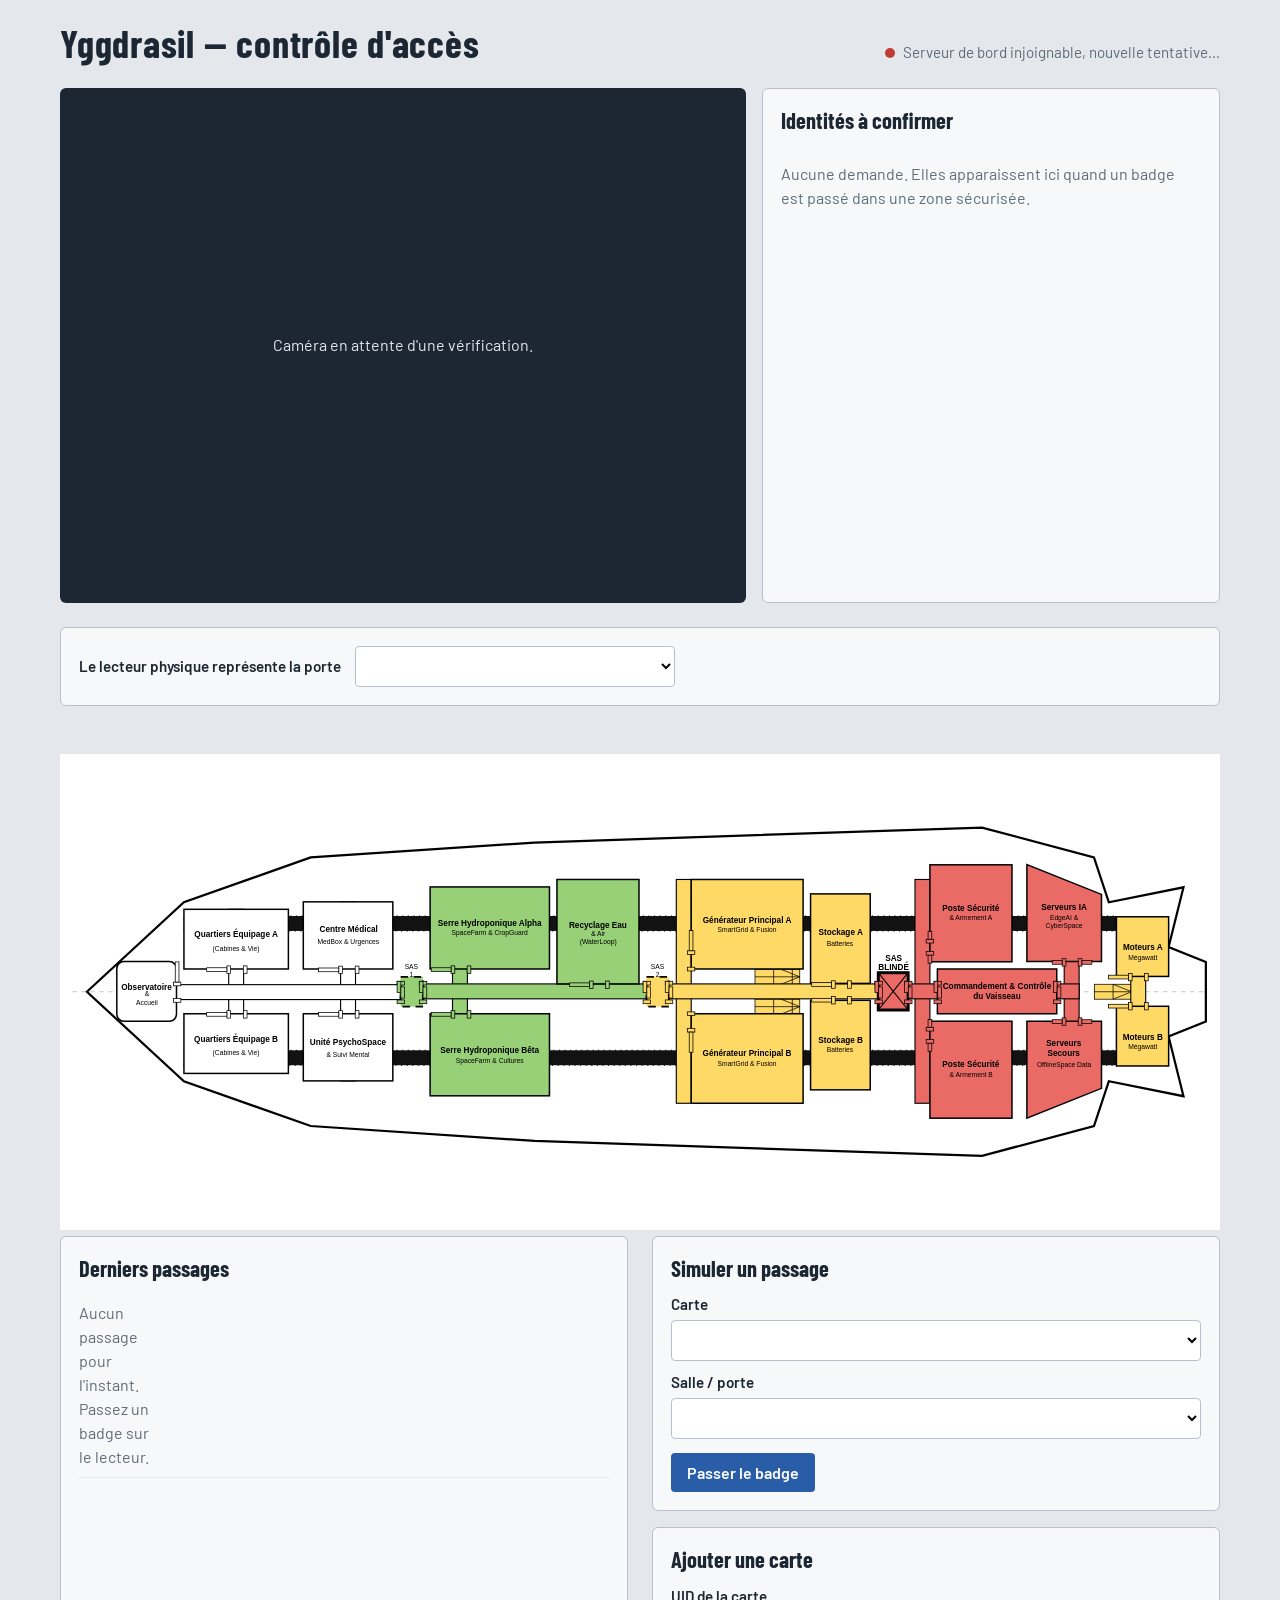
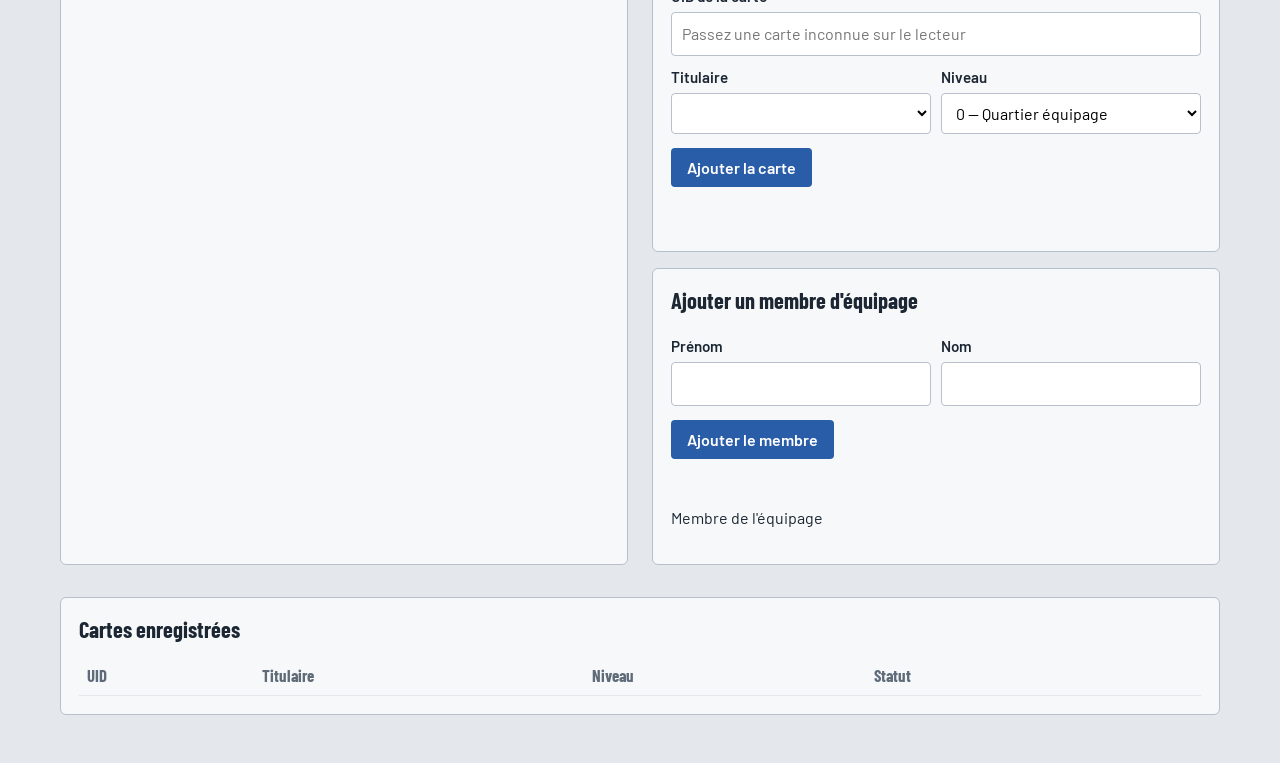
==== commit 68cc2c5b: "Fusion avec le plan du vaisseau : validation manuelle, camera, choix de la porte du lecteur" ====
--- a/api/static/index.html
+++ b/api/static/index.html
@@ -331,6 +331,93 @@
             border-radius: 10px;
         }
 
+        /* ---- Poste de vérification : caméra + demandes ---- */
+        .verification {
+            display: grid;
+            grid-template-columns: 3fr 2fr;
+            gap: 16px;
+            margin-bottom: 24px;
+        }
+
+        @media (max-width: 800px) {
+            .verification { grid-template-columns: 1fr; }
+        }
+
+        .camera {
+            position: relative;
+            background: var(--encre, #1C2733);
+            border-radius: 6px;
+            overflow: hidden;
+            aspect-ratio: 4 / 3;
+        }
+
+        .camera img {
+            width: 100%;
+            height: 100%;
+            object-fit: cover;
+            display: block;
+        }
+
+        .camera .hors-ligne {
+            position: absolute;
+            inset: 0;
+            display: flex;
+            align-items: center;
+            justify-content: center;
+            text-align: center;
+            padding: 20px;
+            color: #E4E8EC;
+        }
+
+        .camera .direct {
+            position: absolute;
+            top: 12px;
+            left: 12px;
+            padding: 2px 10px;
+            border-radius: 4px;
+            background: var(--ko, #C23B32);
+            color: #fff;
+            font-weight: 700;
+        }
+
+        .demandes {
+            display: flex;
+            flex-direction: column;
+            gap: 12px;
+        }
+
+        .demande {
+            border: 3px solid var(--accent, #2A5DA8);
+            border-radius: 6px;
+            padding: 14px;
+            background: #fff;
+        }
+
+        .demande .qui { font-size: 1.3rem; font-weight: 700; }
+        .demande .details { color: var(--gris, #5F6B78); font-size: .95rem; }
+        .demande .choix { display: flex; gap: 10px; }
+        .demande .choix button { flex: 1; margin-top: 12px; }
+
+        button.valider { background: var(--ok, #2F8F5B); }
+        button.refuser { background: var(--ko, #C23B32); }
+
+        .porte.attente { border-color: var(--accent, #2A5DA8); }
+        .porte.attente .numero,
+        .porte.attente .message { color: var(--accent, #2A5DA8); }
+
+        /* ---- Porte représentée par le lecteur physique ---- */
+        .lecteur {
+            display: flex;
+            align-items: center;
+            gap: 14px;
+            margin-bottom: 16px;
+        }
+
+        .lecteur label { margin: 0; white-space: nowrap; }
+        .lecteur select { max-width: 320px; }
+
+        .niveau-carte { width: auto; padding: 4px 8px; }
+
         @media (prefers-reduced-motion: reduce) {
             * {
                 transition: none !important;
@@ -345,6 +432,23 @@
             <h1>Yggdrasil — contrôle d'accès</h1>
             <span id="liaison" class="liaison">Liaison avec le serveur de bord…</span>
         </header>
+
+        <div class="verification">
+            <section class="camera" aria-label="Caméra du poste de commande">
+                <img id="camera" alt="Vidéo en direct de la caméra">
+                <span class="direct" id="camera-direct" hidden>En direct</span>
+                <p class="hors-ligne" id="camera-hors-ligne">Caméra en attente d'une vérification.</p>
+            </section>
+            <section class="bloc">
+                <h2>Identités à confirmer</h2>
+                <div class="demandes" id="demandes"><p class="vide">Aucune demande. Elles apparaissent ici quand un badge est passé dans une zone sécurisée.</p></div>
+            </section>
+        </div>
+
+        <section class="bloc lecteur">
+            <label for="porte-lecteur">Le lecteur physique représente la porte</label>
+            <select id="porte-lecteur"></select>
+        </section>
 
         <section class="portes" id="portes" aria-label="Portes du vaisseau"></section>
 
@@ -2246,11 +2350,18 @@
     </main>
 
     <script>
+        // Adresse de l'ESP32-S3-CAM (à adapter si son IP change)
+        const CAMERA_IP = "10.151.37.14";
+        const CAMERA_URL = `http://${CAMERA_IP}/stream`;
+        const CAMERA_STATUS_URL = `http://${CAMERA_IP}/camera/status`;
+
         // Traduction des motifs de refus renvoyés par l'API
         const MOTIFS = {
             carte_inconnue: "Carte inconnue",
             carte_inactive: "Carte désactivée",
             niveau_insuffisant: "Niveau insuffisant",
+            refuse_operateur: "Refusé par l'opérateur",
+            delai_depasse: "Délai de validation dépassé",
         };
 
         const $ = (id) => document.getElementById(id);
@@ -2385,7 +2496,12 @@
       <tr>
         <td class="uid">${esc(c.uid)}</td>
         <td>${esc(c.prenom)} ${esc(c.nom)}</td>
-        <td>${c.niveau}</td>
+        <td>
+          <select class="niveau-carte" aria-label="Niveau de la carte ${esc(c.uid)}"
+                  onchange="changerNiveau('${esc(c.uid)}', this.value)">
+            ${[1, 2, 3].map((n) => `<option value="${n}" ${n === c.niveau ? "selected" : ""}>${n}</option>`).join("")}
+          </select>
+        </td>
         <td class="${c.statut === "active" ? "" : "inactive"}">${c.statut === "active" ? "Active" : "Désactivée"}</td>
         <td><button class="secondaire" onclick="basculerCarte('${esc(c.uid)}', '${c.statut}')">
           ${c.statut === "active" ? "Désactiver" : "Réactiver"}</button></td>
@@ -2421,7 +2537,7 @@
         function animerPorte(ev) {
             const porte = document.querySelector(`[data-porte-ids~="${ev.porte_id}"]`);
             if (!porte) return;
-            porte.classList.remove("ouverte", "refusee");
+            porte.classList.remove("ouverte", "refusee", "attente");
             porte.classList.add(ev.autorise ? "ouverte" : "refusee");
             porte.querySelector(".message").textContent = ev.autorise
                 ? `Bienvenue ${ev.prenom} ${ev.nom}`
@@ -2433,6 +2549,125 @@
             }, 3000);
         }
 
+        // ---------------- Validation manuelle ----------------
+        function afficherDemande(d) {
+            if ($(`demande-${d.id}`)) return;   // déjà affichée
+
+            const liste = $("demandes");
+            liste.querySelector(".vide")?.remove();
+
+            const bloc = document.createElement("article");
+            bloc.className = "demande";
+            bloc.id = `demande-${d.id}`;
+            bloc.innerHTML = `
+                <span class="qui">${esc(d.prenom)} ${esc(d.nom)}</span>
+                <p class="details">${esc(d.porte)} · carte ${esc(d.uid)} · niveau ${d.niveau} · ${d.heure}</p>
+                <p class="details">Comparez le visage à la caméra avant de décider.
+                    Refus automatique dans <strong class="compte">${d.restant}</strong> s.</p>
+                <div class="choix">
+                    <button class="valider" onclick="decider(${d.id}, true)">Valider</button>
+                    <button class="refuser" onclick="decider(${d.id}, false)">Refuser</button>
+                </div>`;
+            liste.append(bloc);
+
+            // Compte à rebours affiché (le refus automatique est décidé par l'API)
+            let restant = d.restant;
+            bloc.minuteur = setInterval(() => {
+                restant = Math.max(0, restant - 1);
+                bloc.querySelector(".compte").textContent = restant;
+            }, 1000);
+
+            // La zone concernée passe en attente
+            const porte = document.querySelector(`[data-porte-ids~="${d.porte_id}"]`);
+            if (porte) {
+                clearTimeout(porte.minuteur);
+                porte.classList.remove("ouverte", "refusee");
+                porte.classList.add("attente");
+                porte.querySelector(".message").textContent = `En attente : ${d.prenom} ${d.nom}`;
+            }
+        }
+
+        function retirerDemande(id) {
+            const bloc = $(`demande-${id}`);
+            if (bloc) {
+                clearInterval(bloc.minuteur);
+                bloc.remove();
+            }
+            if (!$("demandes").children.length) {
+                $("demandes").innerHTML = `<p class="vide">Aucune demande. Elles apparaissent ici quand un badge est passé dans une zone sécurisée.</p>`;
+            }
+        }
+
+        async function decider(id, valide) {
+            try {
+                await api(`/api/demandes/${id}/decision`, { method: "POST", body: JSON.stringify({ valide }) });
+            } catch (e) {
+                retirerDemande(id);   // déjà traitée ailleurs
+            }
+        }
+
+        // ---------------- Caméra ----------------
+        let cameraAffichee = false;
+
+        // Dernier état connu : on ne touche à la page que s'il change,
+        // sinon le rafraîchissement permanent referme les menus déroulants.
+        let dernierEtatCamera = null;
+
+        function afficherCameraActive() {
+            if (cameraAffichee) return;
+            cameraAffichee = true;
+
+            const img = $("camera");
+            img.onerror = () => {
+                dernierEtatCamera = null;   // on retentera au prochain contrôle
+                cameraAffichee = false;
+                img.style.display = "none";
+                $("camera-hors-ligne").hidden = false;
+                $("camera-direct").hidden = true;
+            };
+            img.style.display = "block";
+            img.src = `${CAMERA_URL}?t=${Date.now()}`;
+            $("camera-hors-ligne").hidden = true;
+            $("camera-direct").hidden = false;
+        }
+
+        function masquerCamera() {
+            const img = $("camera");
+            if (!cameraAffichee && img.style.display === "none") return;
+
+            cameraAffichee = false;
+            img.src = "";
+            img.style.display = "none";
+            $("camera-hors-ligne").hidden = false;
+            $("camera-direct").hidden = true;
+        }
+
+        // La caméra est démarrée par le lecteur au moment d'une vérification :
+        // on interroge son état une fois par seconde.
+        async function verifierEtatCamera() {
+            try {
+                const reponse = await fetch(CAMERA_STATUS_URL, { cache: "no-store" });
+                const statut = (await reponse.text()).trim();
+
+                if (statut === dernierEtatCamera) return;
+                dernierEtatCamera = statut;
+
+                if (statut === "ACTIVE") {
+                    afficherCameraActive();
+                } else {
+                    masquerCamera();
+                }
+            } catch (e) {
+                if (dernierEtatCamera === "INJOIGNABLE") return;
+                dernierEtatCamera = "INJOIGNABLE";
+
+                cameraAffichee = false;
+                $("camera").style.display = "none";
+                $("camera-hors-ligne").hidden = false;
+                $("camera-direct").hidden = true;
+            }
+        }
+
         // Une carte inconnue a été scannée : on prépare son enregistrement
         function proposerNouvelleCarte(uid) {
             $("carte-uid").value = uid;
@@ -2442,13 +2677,22 @@
 
         // ---------------- Chargement des données ----------------
         async function charger() {
-            const [portes, cartes, users, historique] = await Promise.all([
+            const [portes, cartes, users, historique, enAttente, lecteur] = await Promise.all([
                 api("/api/portes"), api("/api/cartes"), api("/api/users"), api("/api/historique"),
+                api("/api/demandes"), api("/api/lecteur"),
             ]);
             afficherPortes(portes);
             afficherCartes(cartes);
             afficherUsers(users, cartes);
             historique.slice().reverse().forEach(ajouterAuFlux);
+
+            // Porte représentée par le lecteur physique
+            $("porte-lecteur").innerHTML = portes
+                .map((p) => `<option value="${p.id}">${esc(p.nom)} — niveau ${p.niveau_autorisation_requis}</option>`)
+                .join("");
+            $("porte-lecteur").value = lecteur.porte_id;
+
+            enAttente.forEach(afficherDemande);
         }
 
         async function rechargerCartes() {
@@ -2469,6 +2713,9 @@
             };
             ws.onmessage = (message) => {
                 const ev = JSON.parse(message.data);
+                if (ev.type === "lecteur") { $("porte-lecteur").value = ev.porte_id; return; }
+                if (ev.type === "validation") return afficherDemande(ev);
+                if (ev.type === "validation_traitee") return retirerDemande(ev.id);
                 ajouterAuFlux(ev);
                 animerPorte(ev);
                 moveUserAfterScan(ev);
@@ -2477,6 +2724,14 @@
         }
 
         // ---------------- Actions ----------------
+        // Choisir la porte que représente le lecteur physique
+        $("porte-lecteur").onchange = async (e) => {
+            await api("/api/lecteur", {
+                method: "PUT",
+                body: JSON.stringify({ porte_id: Number(e.target.value) }),
+            });
+        };
+
         $("btn-simuler").onclick = async () => {
             const selection = $("sim-porte").selectedOptions[0];
             await api("/api/scan", {
@@ -2524,6 +2779,15 @@
             }
         };
 
+        // Changer le niveau d'une carte directement depuis le tableau
+        async function changerNiveau(uid, niveau) {
+            await api(`/api/cartes/${uid}`, {
+                method: "PATCH",
+                body: JSON.stringify({ niveau: Number(niveau) }),
+            });
+            rechargerCartes();
+        }
+
         async function basculerCarte(uid, statut) {
             await api(`/api/cartes/${uid}`, {
                 method: "PATCH",
@@ -2536,6 +2800,8 @@
     <script src="./script.js?v=overlay5"></script>
     <script>
         charger();
+        verifierEtatCamera();
+        setInterval(verifierEtatCamera, 1000);
         connecter();
     </script>
 </body>
